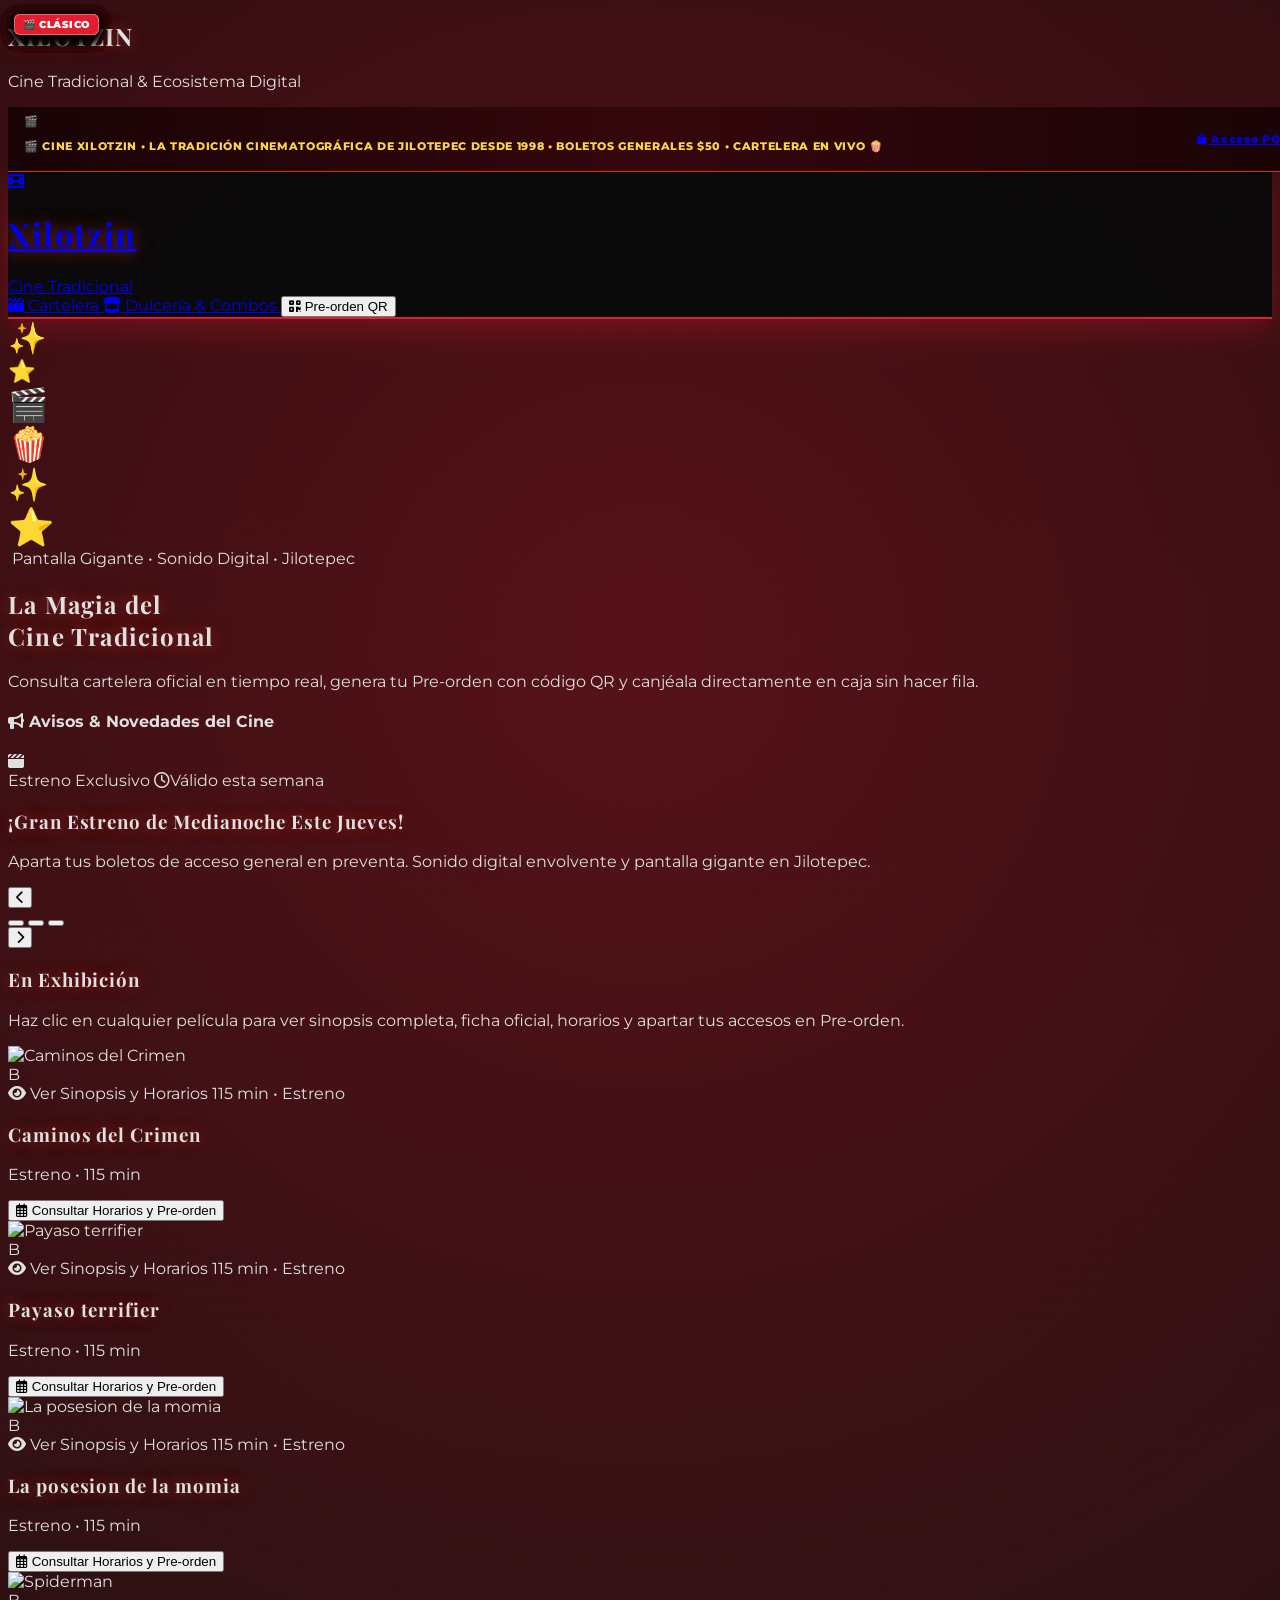
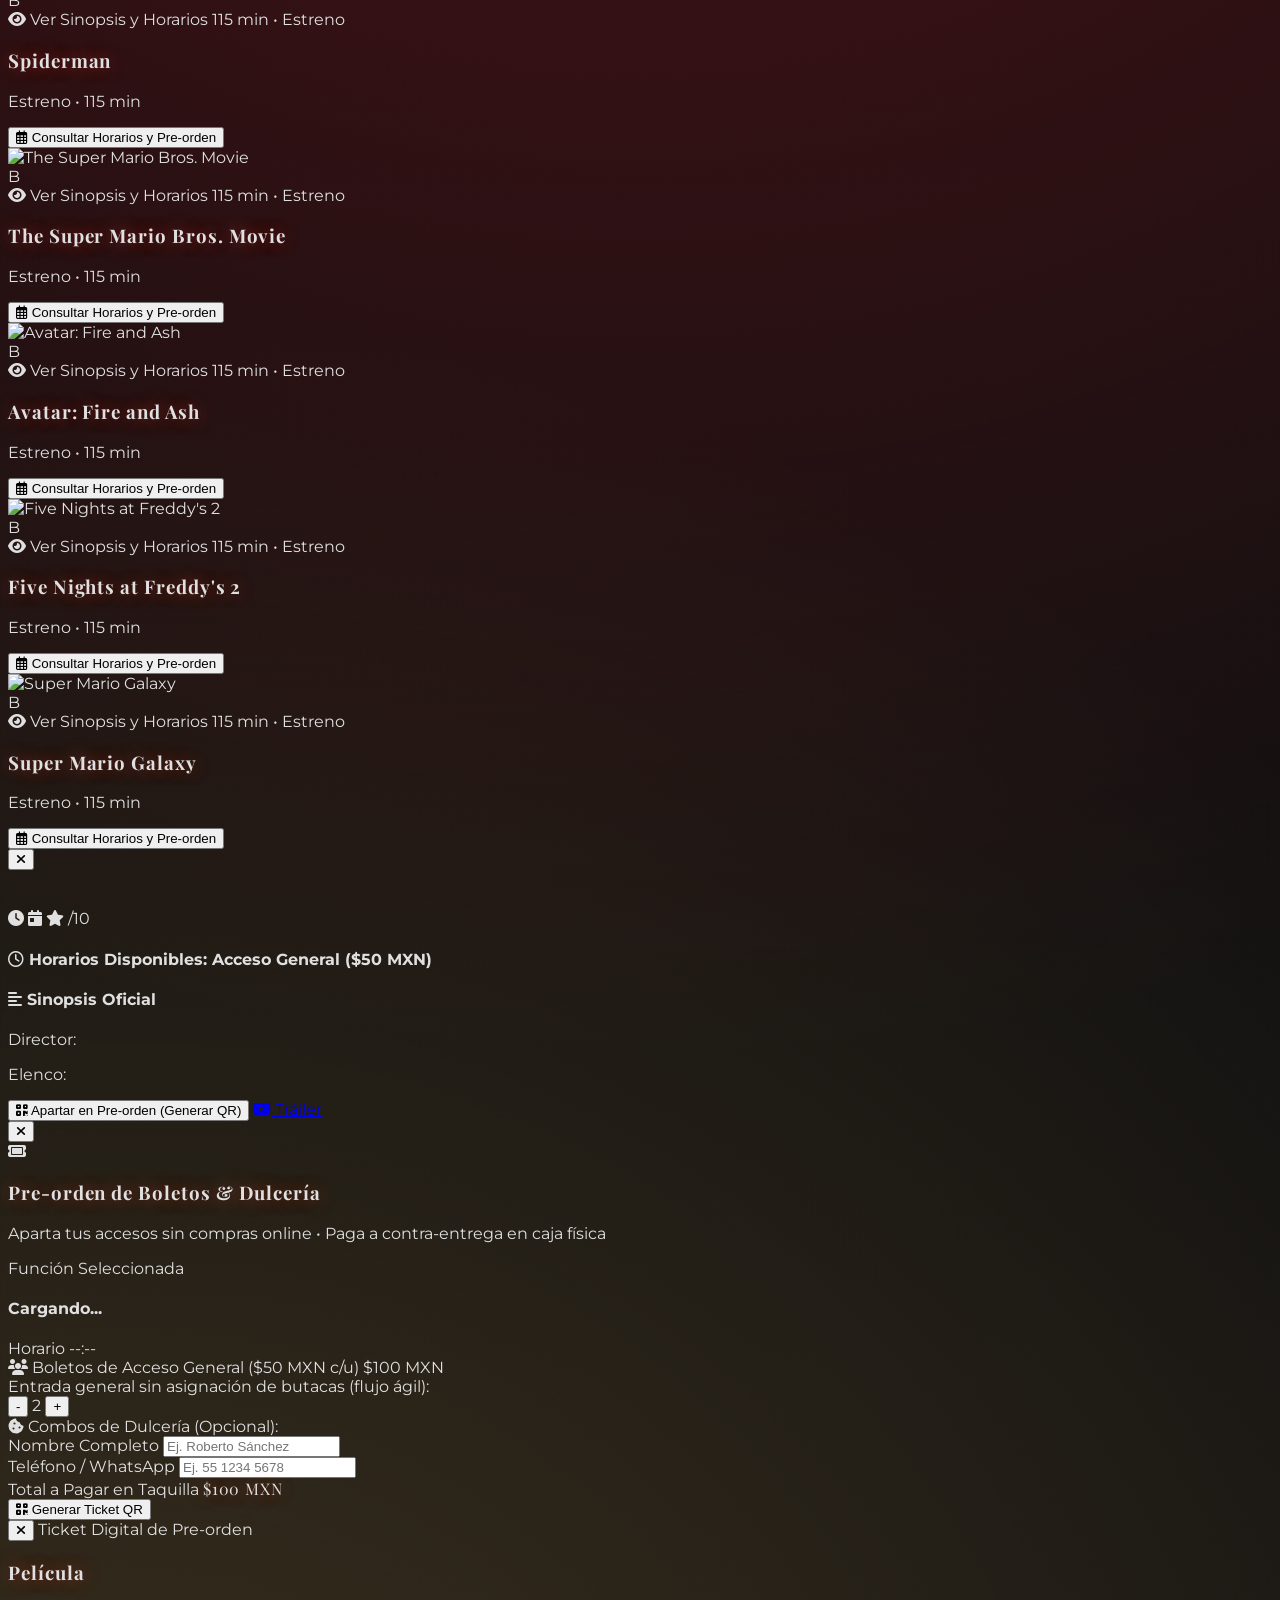
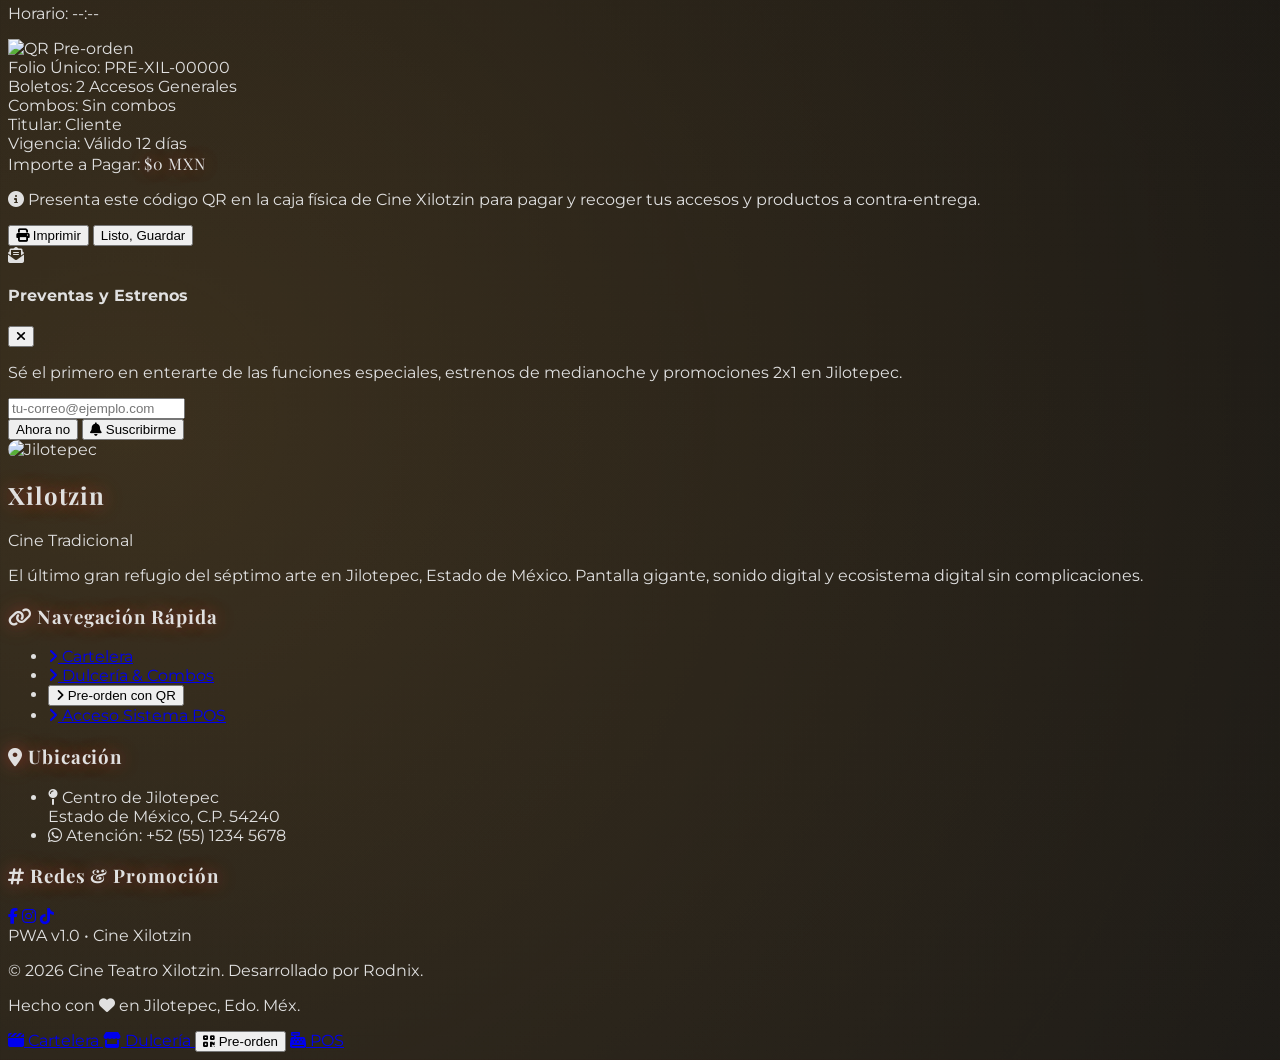
==== index.html @ b87dd48f "fix: remover selector de temas de la vista publica (control exclusivo admin)" ====
<!DOCTYPE html>
<html lang="es">

<head>
    <meta charset="UTF-8">
    <meta name="viewport" content="width=device-width, initial-scale=1.0">
    <title>Cine Teatro Xilotzin | Cartelera Inteligente, Pre-orden y Tradición</title>
    
    <!-- Metadatos PWA y Tema -->
    <link rel="manifest" href="manifest.json">
    <meta name="theme-color" content="#E11D2F">
    <meta name="description" content="Sistema Integral de Gestión Cinematográfica para Cine Xilotzin. Consulta cartelera, aparta con Pre-orden QR y disfruta del cine tradicional en Jilotepec.">
    <meta name="apple-mobile-web-app-capable" content="yes">
    <meta name="apple-mobile-web-app-status-bar-style" content="black-translucent">

    <script src="https://cdn.tailwindcss.com"></script>
    <script>
        tailwind.config = {
            theme: {
                extend: {
                    colors: {
                        cneRed: '#E11D2F',
                        cneDark: '#0A0A0A',
                        cneCard: '#121212',
                        cneBorder: '#262626',
                        cneLight: '#F5F5F5',
                        cneText: '#E0E0E0',
                        cneMuted: '#A0A0A0',
                        cneGold: '#DCA54C'
                    },
                    fontFamily: {
                        sans: ['Montserrat', 'sans-serif'],
                        serif: ['"Playfair Display"', 'serif'],
                        mono: ['"Space Mono"', 'monospace']
                    },
                    keyframes: {
                        shimmer: {
                            '0%': { backgroundPosition: '200% center' },
                            '100%': { backgroundPosition: '-200% center' }
                        }
                    },
                    animation: {
                        'shimmer': 'shimmer 3s linear infinite'
                    }
                }
            }
        }
    </script>
    <link href="https://fonts.googleapis.com/css2?family=Creepster&family=Montserrat:wght@400;500;600;700;800;900&family=Mountains+of+Christmas:wght@700&family=Orbitron:wght@700;900&family=Playfair+Display:ital,wght@0,400;0,700;0,900;1,400&family=Space+Mono:wght@400;700&display=swap" rel="stylesheet">
    <link rel="stylesheet" href="https://cdnjs.cloudflare.com/ajax/libs/font-awesome/6.4.0/css/all.min.css">
    <link rel="stylesheet" href="css/styles.css">
    <script src="https://unpkg.com/@lottiefiles/dotlottie-wc@0.9.10/dist/dotlottie-wc.js" type="module"></script>
</head>

<body class="theme-traditional bg-cneDark text-cneLight antialiased selection:bg-cneRed selection:text-white max-w-[1600px] mx-auto min-h-screen shadow-2xl pb-20 md:pb-0 flex flex-col relative overflow-x-hidden">

    <!-- Telarañas Decorativas para Noche de Terror / Halloween -->
    <svg class="halloween-corner-web halloween-web-tl" id="web-tl" viewBox="0 0 100 100" fill="none" stroke="#FF5500" stroke-width="1.5">
        <path d="M0,0 Q50,0 100,0 Q65,35 0,100 Z" opacity="0.2" fill="#FF5500"/>
        <line x1="0" y1="0" x2="100" y2="0" />
        <line x1="0" y1="0" x2="80" y2="25" />
        <line x1="0" y1="0" x2="60" y2="50" />
        <line x1="0" y1="0" x2="35" y2="80" />
        <line x1="0" y1="0" x2="0" y2="100" />
        <path d="M20,0 Q18,18 0,20 M40,0 Q36,36 0,40 M65,0 Q58,58 0,65 M90,0 Q80,80 0,90" />
    </svg>
    <svg class="halloween-corner-web halloween-web-tr" id="web-tr" viewBox="0 0 100 100" fill="none" stroke="#FF5500" stroke-width="1.5">
        <path d="M0,0 Q50,0 100,0 Q65,35 0,100 Z" opacity="0.2" fill="#FF5500"/>
        <line x1="0" y1="0" x2="100" y2="0" />
        <line x1="0" y1="0" x2="80" y2="25" />
        <line x1="0" y1="0" x2="60" y2="50" />
        <line x1="0" y1="0" x2="35" y2="80" />
        <line x1="0" y1="0" x2="0" y2="100" />
        <path d="M20,0 Q18,18 0,20 M40,0 Q36,36 0,40 M65,0 Q58,58 0,65 M90,0 Q80,80 0,90" />
    </svg>

    <!-- Loader Cinemático -->
    <div id="premium-loader" class="fixed inset-0 z-[99999] bg-[#050505] flex flex-col items-center justify-center transition-all duration-700 ease-out overflow-hidden">
        <dotlottie-wc src="https://lottie.host/e688d63e-ba8c-443e-bc74-b0bfa450c329/ZLbm83l3x2.lottie" style="width: 260px; height: 260px;" autoplay loop></dotlottie-wc>
        <h2 class="text-4xl md:text-5xl font-serif font-black tracking-[0.2em] uppercase text-transparent bg-clip-text bg-gradient-to-r from-cneRed via-white to-cneRed bg-[length:200%_auto] animate-shimmer mt-2 drop-shadow-sm">
            XILOTZIN
        </h2>
        <p class="text-cneText/70 text-xs tracking-[0.4em] font-medium uppercase border-t border-cneBorder/30 pt-3 mt-3 flex items-center gap-2">
            <span class="w-1.5 h-1.5 rounded-full bg-cneRed"></span>
            Cine Tradicional & Ecosistema Digital
            <span class="w-1.5 h-1.5 rounded-full bg-white"></span>
        </p>
    </div>

    <!-- Barra Superior Marquee y Selector Rápido de Temática -->
    <div class="theme-marquee-bar" id="theme-marquee-container">
        <div class="flex items-center gap-3 overflow-hidden">
            <span id="theme-marquee-icon" class="text-sm shrink-0">🎬</span>
            <div class="overflow-hidden whitespace-nowrap">
                <p id="theme-marquee-text" class="text-[11px] md:text-xs font-bold tracking-wider truncate">
                    🎬 CINE XILOTZIN • LA TRADICIÓN CINEMATOGRÁFICA DE JILOTEPEC DESDE 1998 • BOLETOS GENERALES $50 • CARTELERA EN VIVO 🍿
                </p>
            </div>
        </div>

        <div class="flex items-center gap-2 shrink-0">
            <a href="login.html" class="bg-white/10 hover:bg-cneRed text-white px-2.5 py-1.5 rounded-lg text-[10px] font-bold uppercase tracking-widest transition-colors flex items-center gap-1.5 border border-white/20">
                <i class="fa-solid fa-lock text-[9px]"></i> <span class="hidden lg:inline">Acceso</span> POS
            </a>
        </div>
    </div>

    <!-- Header Principal -->
    <header class="bg-cneDark/95 backdrop-blur-md border-b border-cneBorder sticky top-0 z-40 shadow-xl transition-colors duration-500 relative">
        <!-- Guirnalda de Luces Navideñas (visible en tema navideño) -->
        <div class="christmas-lights" id="christmas-lights-bar">
            <span class="light-bulb"></span><span class="light-bulb"></span><span class="light-bulb"></span><span class="light-bulb"></span>
            <span class="light-bulb"></span><span class="light-bulb"></span><span class="light-bulb"></span><span class="light-bulb"></span>
            <span class="light-bulb"></span><span class="light-bulb"></span><span class="light-bulb"></span><span class="light-bulb"></span>
            <span class="light-bulb"></span><span class="light-bulb"></span><span class="light-bulb"></span><span class="light-bulb"></span>
            <span class="light-bulb"></span><span class="light-bulb"></span><span class="light-bulb"></span><span class="light-bulb"></span>
            <span class="light-bulb"></span><span class="light-bulb"></span><span class="light-bulb"></span><span class="light-bulb"></span>
        </div>
        <!-- Escáner Láser Cyber Neón (visible en blockbuster) -->
        <div class="blockbuster-laser"></div>

        <div class="max-w-7xl mx-auto px-4 h-20 md:h-24 flex items-center justify-between">
            <a href="index.html" class="flex items-center gap-4 cursor-pointer group">
                <div class="flex items-center gap-3 relative">
                    <div class="absolute inset-0 bg-cneRed blur-xl opacity-20 group-hover:opacity-40 transition-opacity"></div>
                    <i class="fa-solid fa-film text-white text-3xl relative z-10" id="header-logo-icon"></i>
                </div>
                <div class="flex flex-col">
                    <h1 class="text-2xl md:text-4xl font-serif font-black tracking-widest uppercase leading-none text-white drop-shadow-[0_0_15px_rgba(225,29,47,0.3)]">Xilotzin</h1>
                    <span class="text-[9px] md:text-xs font-sans font-bold tracking-[0.3em] text-gradient uppercase mt-1" id="header-subtitle">Cine Tradicional</span>
                </div>
            </a>

            <div class="hidden md:flex items-center gap-8">
                <nav class="flex gap-8 font-sans font-bold text-xs tracking-widest text-cneText uppercase">
                    <a href="index.html" class="flex items-center gap-2 text-white transition-colors relative after:content-[''] after:absolute after:-bottom-2 after:left-0 after:w-full after:h-0.5 after:bg-cneRed">
                        <i class="fa-solid fa-clapperboard text-cneRed"></i> Cartelera
                    </a>
                    <a href="dulceria.html" class="flex items-center gap-2 hover:text-white transition-colors relative after:content-[''] after:absolute after:-bottom-2 after:left-0 after:w-0 after:h-0.5 after:bg-white hover:after:w-full after:transition-all after:duration-300">
                        <i class="fa-solid fa-store text-cneRed"></i> Dulcería & Combos
                    </a>
                    <button onclick="abrirPreorden(null, null)" class="flex items-center gap-2 bg-cneRed/15 hover:bg-cneRed text-white px-3.5 py-1.5 rounded-lg border border-cneRed/40 transition-all shadow-md">
                        <i class="fa-solid fa-qrcode text-cneRed group-hover:text-white"></i> Pre-orden QR
                    </button>
                </nav>
            </div>
        </div>
    </header>

    <!-- Contenedor de Partículas Ambientales Estacionales (Nieve, Murciélagos, Destellos) -->
    <div id="theme-ambient-decorations" class="pointer-events-none fixed inset-0 z-30 overflow-hidden"></div>

    <!-- Hero Section con Adaptación Dinámica según la Temática -->
    <div class="relative w-full h-[42vh] md:h-[52vh] flex items-center justify-center overflow-hidden bg-cneDark border-b border-cneBorder transition-colors duration-500">
        <div class="absolute inset-0 bg-[url('./CINE.png')] bg-cover bg-center bg-no-repeat opacity-45 bg-fixed"></div>
        <div class="absolute inset-0 bg-gradient-to-t from-cneDark via-cneDark/60 to-transparent"></div>
        <div class="absolute inset-0 bg-gradient-to-r from-cneRed/25 via-transparent to-white/10" id="hero-gradient-overlay"></div>

        <div class="relative z-10 text-center px-6 max-w-4xl mx-auto flex flex-col items-center">
            <span id="hero-badge" class="bg-cneRed/30 border border-cneRed/50 text-white font-sans font-bold text-[10px] md:text-xs uppercase tracking-[0.3em] px-4 py-1.5 rounded-full mb-4 shadow-lg flex items-center gap-2 transition-all">
                <i class="fa-solid fa-sparkles text-cneGold"></i> Pantalla Gigante • Sonido Digital • Jilotepec
            </span>
            <h2 id="hero-title" class="text-4xl md:text-6xl lg:text-7xl font-serif font-black uppercase tracking-tight text-white mb-3 leading-none drop-shadow-[0_4px_10px_rgba(0,0,0,0.8)] transition-all">
                La Magia del <br><span class="text-gradient bg-gradient-to-r from-white to-cneRed bg-clip-text text-transparent">Cine Tradicional</span>
            </h2>
            <p id="hero-desc" class="text-white/90 text-xs md:text-sm font-sans tracking-widest uppercase max-w-xl mx-auto mt-2 font-bold leading-relaxed drop-shadow-[0_2px_5px_rgba(0,0,0,0.8)] transition-all">
                Consulta cartelera oficial en tiempo real, genera tu Pre-orden con código QR y canjéala directamente en caja sin hacer fila.
            </p>
        </div>
    </div>

    <!-- Sección de Noticias y Avisos Generales (Carrusel Dinámico) -->
    <section class="max-w-7xl mx-auto px-4 md:px-6 pt-10 pb-4 w-full">
        <div class="flex items-center justify-between mb-4">
            <h4 class="text-xs font-sans font-bold uppercase tracking-[0.25em] text-cneMuted flex items-center gap-2">
                <i class="fa-solid fa-bullhorn text-cneRed"></i> Avisos & Novedades del Cine
            </h4>
        </div>
        <div id="carrusel-noticias" class="w-full">
            <!-- El contenido se inyecta desde js/app.js con Store.get('noticias') -->
        </div>
    </section>

    <!-- Main Content: Cartelera Inteligente -->
    <main class="flex-grow max-w-7xl mx-auto px-4 md:px-6 py-12 relative z-20 w-full">
        <div class="flex flex-col items-center mb-12 relative text-center">
            <h3 class="text-3xl md:text-4xl font-serif font-black uppercase tracking-widest text-white z-10 relative inline-block">
                En Exhibición
                <div class="absolute -bottom-4 left-1/2 -translate-x-1/2 w-16 h-1 bg-cneRed rounded-full shadow-lg shadow-cneRed/50"></div>
            </h3>
            <p class="text-cneMuted text-xs font-sans uppercase tracking-[0.2em] font-semibold mt-6 max-w-md">
                Haz clic en cualquier película para ver sinopsis completa, ficha oficial, horarios y apartar tus accesos en Pre-orden.
            </p>
        </div>

        <!-- Grid de Películas (Tarjetas limpias sin horarios ni calificaciones en portada) -->
        <div id="movie-grid" class="grid grid-cols-1 sm:grid-cols-2 lg:grid-cols-4 gap-6 md:gap-8 pb-10">
            <div class="col-span-full py-20 text-center text-cneMuted font-sans text-xs uppercase tracking-widest">
                <i class="fa-solid fa-spinner fa-spin text-3xl mb-3 text-cneRed"></i><br>
                Sincronizando cartelera oficial con TMDB...
            </div>
        </div>
    </main>

    <!-- Modal de Película (Horarios, Sinopsis y Botón Pre-orden) -->
    <div id="movie-modal" class="fixed inset-0 z-[100] hidden flex items-center justify-center p-4 md:p-6 bg-cneDark/95 backdrop-blur-md">
        <div class="bg-cneCard border border-cneBorder rounded-2xl max-w-5xl w-full max-h-[90vh] overflow-y-auto relative shadow-2xl flex flex-col md:flex-row hide-scroll">
            <button onclick="closeModal()" class="absolute top-4 right-4 w-10 h-10 bg-cneDark rounded-full flex items-center justify-center text-white hover:bg-cneRed hover:scale-110 transition-all z-20 shadow-lg border border-cneBorder">
                <i class="fa-solid fa-xmark text-lg"></i>
            </button>

            <div class="w-full md:w-[42%] relative h-72 md:h-auto shrink-0 bg-black">
                <img id="modal-image" src="" alt="" class="w-full h-full object-cover">
                <div class="absolute inset-0 bg-gradient-to-t from-cneCard via-transparent to-transparent md:bg-gradient-to-r"></div>
            </div>

            <div class="w-full md:w-[58%] p-6 md:p-10 flex flex-col relative z-10">
                <div class="mb-4">
                    <span id="modal-genre" class="inline-block text-[10px] font-sans font-bold tracking-[0.2em] text-white bg-cneBorder px-3 py-1.5 rounded-full uppercase mb-3"></span>
                    <h2 id="modal-title" class="text-3xl md:text-5xl font-serif font-black text-white uppercase leading-none tracking-tight mb-2"></h2>
                    <p id="modal-tagline" class="text-sm font-sans italic text-cneRed opacity-90 tracking-wide"></p>
                </div>

                <div class="flex flex-wrap items-center gap-3 mb-6 text-xs font-sans text-cneText uppercase tracking-widest font-bold">
                    <span class="flex items-center gap-2 bg-cneDark px-3 py-1.5 rounded-md border border-cneBorder"><i class="fa-solid fa-clock text-cneRed"></i> <span id="modal-duration"></span></span>
                    <span class="flex items-center gap-2 bg-cneDark px-3 py-1.5 rounded-md border border-cneBorder"><i class="fa-solid fa-calendar-day text-cneRed"></i> <span id="modal-year"></span></span>
                    <span class="flex items-center gap-2 bg-cneDark px-3 py-1.5 rounded-md border border-cneBorder"><i class="fa-solid fa-star text-cneGold"></i> <span id="modal-rating"></span>/10</span>
                </div>

                <!-- Horarios de Funciones Disponibles -->
                <div class="mb-6 bg-cneDark/70 p-4 rounded-xl border border-cneBorder">
                    <h4 class="font-sans font-bold text-white uppercase tracking-widest text-xs mb-3 flex items-center justify-between">
                        <span><i class="fa-regular fa-clock text-cneRed mr-2"></i> Horarios Disponibles:</span>
                        <span class="text-[10px] text-cneMuted font-normal">Acceso General ($50 MXN)</span>
                    </h4>
                    <div class="flex flex-wrap gap-2.5" id="modal-horarios-container">
                        <!-- Botones de horarios inyectados por js/app.js -->
                    </div>
                </div>

                <div class="mb-6 flex-grow">
                    <h4 class="font-sans font-bold text-white uppercase tracking-widest text-xs mb-3 flex items-center gap-2">
                        <i class="fa-solid fa-align-left text-cneRed"></i> Sinopsis Oficial
                    </h4>
                    <p id="modal-description" class="text-cneText leading-relaxed text-sm font-sans font-medium mb-5"></p>

                    <div class="space-y-2 text-xs font-sans bg-cneDark/50 p-4 rounded-xl border border-cneBorder/50">
                        <p class="text-cneText flex flex-col sm:flex-row sm:gap-2">
                            <span class="font-bold text-white uppercase tracking-widest">Director:</span>
                            <span id="modal-director" class="text-cneLight"></span>
                        </p>
                        <p class="text-cneText flex flex-col sm:flex-row sm:gap-2">
                            <span class="font-bold text-white uppercase tracking-widest">Elenco:</span>
                            <span id="modal-cast" class="text-cneLight"></span>
                        </p>
                    </div>
                </div>

                <div class="mt-auto pt-6 border-t border-cneBorder flex flex-col sm:flex-row gap-3">
                    <button onclick="abrirPreorden(null, null)" class="flex-1 bg-gradient-to-r from-cneRed to-red-700 text-white px-6 py-4 rounded-xl font-sans font-black text-xs uppercase tracking-widest hover:scale-[1.02] hover:shadow-[0_0_25px_rgba(225,29,47,0.45)] transition-all flex items-center justify-center gap-3 text-center leading-tight shadow-lg">
                        <i class="fa-solid fa-qrcode text-lg shrink-0"></i>
                        <span>Apartar en Pre-orden (Generar QR)</span>
                    </button>
                    <a id="modal-trailer-btn" href="#" target="_blank" class="hidden sm:flex items-center justify-center gap-2 px-6 py-4 rounded-xl border border-cneBorder text-white hover:bg-cneBorder hover:border-white transition-all font-sans font-bold text-xs uppercase tracking-widest shrink-0">
                        <i class="fa-brands fa-youtube text-cneRed text-lg"></i> Tráiler
                    </a>
                </div>
            </div>
        </div>
    </div>

    <!-- Modal de Configuración de Pre-orden (Módulo 1: Pre-orden y Ticket Digital) -->
    <div id="modal-preorden" class="fixed inset-0 z-[110] hidden flex items-center justify-center p-4 bg-cneDark/95 backdrop-blur-md">
        <div class="bg-cneCard border border-cneBorder rounded-3xl max-w-2xl w-full max-h-[92vh] overflow-y-auto p-6 md:p-8 relative shadow-2xl hide-scroll">
            <button onclick="cerrarModalPreorden()" class="absolute top-5 right-5 text-cneMuted hover:text-white text-xl">
                <i class="fa-solid fa-xmark"></i>
            </button>

            <div class="flex items-center gap-3 mb-6 border-b border-cneBorder pb-4">
                <div class="w-12 h-12 rounded-xl bg-cneRed/20 border border-cneRed flex items-center justify-center text-cneRed text-2xl">
                    <i class="fa-solid fa-ticket"></i>
                </div>
                <div>
                    <h3 class="text-xl md:text-2xl font-serif font-black uppercase text-white tracking-wide">
                        Pre-orden de Boletos & Dulcería
                    </h3>
                    <p class="text-xs text-cneMuted font-sans uppercase tracking-widest">
                        Aparta tus accesos sin compras online • Paga a contra-entrega en caja física
                    </p>
                </div>
            </div>

            <form onsubmit="confirmarPreorden(event)" class="space-y-6 font-sans">
                <!-- Función Seleccionada -->
                <div class="bg-cneDark p-4 rounded-2xl border border-cneBorder flex items-center justify-between">
                    <div>
                        <span class="text-[10px] text-cneRed font-bold uppercase tracking-widest block mb-0.5">Función Seleccionada</span>
                        <h4 id="preorden-pelicula" class="text-base font-black text-white uppercase">Cargando...</h4>
                    </div>
                    <div class="bg-cneCard px-3.5 py-2 rounded-xl border border-cneBorder text-right">
                        <span class="text-[9px] text-cneMuted uppercase font-bold tracking-widest block">Horario</span>
                        <span id="preorden-horario" class="text-sm font-black text-white">--:--</span>
                    </div>
                </div>

                <!-- Selección Ágil de Boletos (Acceso General) -->
                <div>
                    <div class="flex items-center justify-between mb-2">
                        <label class="text-xs font-bold uppercase tracking-wider text-white flex items-center gap-2">
                            <i class="fa-solid fa-users text-cneRed"></i> Boletos de Acceso General ($50 MXN c/u)
                        </label>
                        <span id="preorden-subtotal-boletos" class="text-xs font-black text-cneGold">$100 MXN</span>
                    </div>
                    <div class="bg-cneDark p-4 rounded-2xl border border-cneBorder flex items-center justify-between">
                        <span class="text-xs text-cneMuted font-medium">Entrada general sin asignación de butacas (flujo ágil):</span>
                        <div class="flex items-center gap-3 bg-cneCard p-1 rounded-xl border border-cneBorder">
                            <button type="button" onclick="ajustarBoletosPreorden(-1)" class="w-8 h-8 rounded-lg bg-cneDark hover:bg-cneBorder text-white font-bold transition-colors">-</button>
                            <span id="preorden-cant-boletos" class="w-8 text-center font-black text-white text-base">2</span>
                            <button type="button" onclick="ajustarBoletosPreorden(1)" class="w-8 h-8 rounded-lg bg-cneDark hover:bg-cneBorder text-white font-bold transition-colors">+</button>
                        </div>
                    </div>
                </div>

                <!-- Combos de Dulcería Opcionales -->
                <div>
                    <label class="text-xs font-bold uppercase tracking-wider text-white block mb-2 flex items-center gap-2">
                        <i class="fa-solid fa-cookie-bite text-cneRed"></i> Combos de Dulcería (Opcional):
                    </label>
                    <div id="preorden-combos-lista" class="space-y-2.5">
                        <!-- Inyectado dinámicamente por js/app.js -->
                    </div>
                </div>

                <!-- Datos de Contacto para el Ticket -->
                <div class="grid grid-cols-1 sm:grid-cols-2 gap-4">
                    <div>
                        <label class="text-[10px] font-bold uppercase tracking-widest text-cneMuted block mb-1">Nombre Completo</label>
                        <input type="text" id="preorden-nombre" required placeholder="Ej. Roberto Sánchez" class="w-full bg-cneDark text-white px-4 py-3 rounded-xl border border-cneBorder focus:border-cneRed outline-none text-xs font-bold">
                    </div>
                    <div>
                        <label class="text-[10px] font-bold uppercase tracking-widest text-cneMuted block mb-1">Teléfono / WhatsApp</label>
                        <input type="tel" id="preorden-telefono" required placeholder="Ej. 55 1234 5678" class="w-full bg-cneDark text-white px-4 py-3 rounded-xl border border-cneBorder focus:border-cneRed outline-none text-xs font-bold">
                    </div>
                </div>

                <!-- Total y Confirmación -->
                <div class="pt-4 border-t border-cneBorder flex items-center justify-between">
                    <div>
                        <span class="text-[10px] text-cneMuted uppercase font-bold tracking-widest block">Total a Pagar en Taquilla</span>
                        <span id="preorden-total" class="text-3xl font-serif font-black text-cneRed">$100 MXN</span>
                    </div>
                    <button type="submit" class="bg-gradient-to-r from-cneRed to-red-700 text-white font-bold text-xs uppercase tracking-widest px-6 py-4 rounded-xl hover:scale-105 transition-all shadow-xl flex items-center gap-2">
                        <i class="fa-solid fa-qrcode"></i> Generar Ticket QR
                    </button>
                </div>
            </form>
        </div>
    </div>

    <!-- Modal de Ticket Digital Generado (con Código QR Único y Vigencia 8 a 15 días) -->
    <div id="modal-ticket-digital" class="fixed inset-0 z-[120] hidden flex items-center justify-center p-4 bg-cneDark/95 backdrop-blur-md">
        <div class="bg-cneCard border-2 border-cneRed/80 rounded-3xl max-w-md w-full p-6 md:p-8 relative shadow-[0_0_50px_rgba(225,29,47,0.3)] text-center">
            <button onclick="cerrarTicketDigital()" class="absolute top-4 right-4 text-cneMuted hover:text-white text-xl">
                <i class="fa-solid fa-xmark"></i>
            </button>

            <span class="bg-cneRed text-white text-[10px] font-bold uppercase tracking-[0.3em] px-3.5 py-1 rounded-full inline-block mb-3 shadow-md">
                Ticket Digital de Pre-orden
            </span>
            <h3 id="ticket-pelicula" class="text-2xl font-serif font-black uppercase text-white leading-tight mb-1">Película</h3>
            <p id="ticket-horario" class="text-xs font-sans font-bold text-cneRed uppercase tracking-widest mb-4">Horario: --:--</p>

            <!-- Código QR Generado -->
            <div class="bg-white p-4 rounded-2xl w-60 h-60 mx-auto mb-4 shadow-inner flex items-center justify-center relative">
                <img id="ticket-qr-img" src="" alt="QR Pre-orden" class="w-full h-full object-contain">
            </div>

            <!-- Folio y Vigencia (8 a 15 días) -->
            <div class="bg-cneDark p-4 rounded-2xl border border-cneBorder text-left space-y-2 mb-5 font-sans">
                <div class="flex justify-between items-center text-xs">
                    <span class="text-cneMuted uppercase font-bold tracking-widest text-[10px]">Folio Único:</span>
                    <span id="ticket-folio" class="font-mono font-bold text-white text-sm">PRE-XIL-00000</span>
                </div>
                <div class="flex justify-between items-center text-xs">
                    <span class="text-cneMuted uppercase font-bold tracking-widest text-[10px]">Boletos:</span>
                    <span id="ticket-boletos" class="font-bold text-white">2 Accesos Generales</span>
                </div>
                <div class="flex justify-between items-start text-xs border-t border-cneBorder/50 pt-1.5">
                    <span class="text-cneMuted uppercase font-bold tracking-widest text-[10px]">Combos:</span>
                    <span id="ticket-combos-resumen" class="font-bold text-cneText text-right text-[11px]">Sin combos</span>
                </div>
                <div class="flex justify-between items-center text-xs border-t border-cneBorder/50 pt-1.5">
                    <span class="text-cneMuted uppercase font-bold tracking-widest text-[10px]">Titular:</span>
                    <span id="ticket-cliente" class="font-bold text-white">Cliente</span>
                </div>
                <div class="flex justify-between items-center text-xs border-t border-cneBorder/50 pt-1.5">
                    <span class="text-cneRed uppercase font-bold tracking-widest text-[10px]">Vigencia:</span>
                    <span id="ticket-vigencia" class="font-bold text-cneRed text-[10px]">Válido 12 días</span>
                </div>
                <div class="flex justify-between items-center text-sm border-t border-cneBorder pt-2">
                    <span class="uppercase font-black text-white">Importe a Pagar:</span>
                    <span id="ticket-total" class="font-serif font-black text-cneGold text-lg">$0 MXN</span>
                </div>
            </div>

            <p class="text-[10px] text-cneMuted font-sans mb-5 leading-relaxed">
                <i class="fa-solid fa-circle-info text-cneRed mr-1"></i> Presenta este código QR en la caja física de Cine Xilotzin para pagar y recoger tus accesos y productos a contra-entrega.
            </p>

            <div class="flex gap-3">
                <button onclick="window.print()" class="flex-1 bg-cneDark hover:bg-cneBorder text-white text-xs font-bold uppercase tracking-wider py-3 rounded-xl border border-cneBorder transition-colors flex items-center justify-center gap-2">
                    <i class="fa-solid fa-print"></i> Imprimir
                </button>
                <button onclick="cerrarTicketDigital()" class="flex-1 bg-cneRed text-white text-xs font-black uppercase tracking-wider py-3 rounded-xl hover:bg-red-700 transition-colors shadow-lg">
                    Listo, Guardar
                </button>
            </div>
        </div>
    </div>

    <!-- Toast de Marketing / Newsletter (Captación de Correos) -->
    <div id="notification-toast" class="fixed bottom-6 right-4 md:right-8 z-[100] max-w-sm w-full transform transition-all duration-500 translate-y-4 opacity-0 pointer-events-none">
        <div class="bg-cneCard border-2 border-cneRed rounded-2xl shadow-2xl overflow-hidden pointer-events-auto">
            <div class="bg-gradient-to-r from-cneRed to-red-800 px-5 py-3 flex items-center justify-between">
                <div class="flex items-center gap-2.5 text-white">
                    <i class="fa-solid fa-envelope-open-text text-lg"></i>
                    <h4 class="font-sans font-bold uppercase tracking-wider text-xs">Preventas y Estrenos</h4>
                </div>
                <button onclick="cerrarToastNewsletter()" class="text-white/80 hover:text-white text-sm">
                    <i class="fa-solid fa-xmark"></i>
                </button>
            </div>
            <div class="p-5 bg-cneCard">
                <p class="text-cneText text-xs font-medium mb-3 leading-relaxed">
                    Sé el primero en enterarte de las funciones especiales, estrenos de medianoche y promociones 2x1 en Jilotepec.
                </p>
                <form onsubmit="procesarSuscripcionNewsletter(event)" class="space-y-3">
                    <input type="email" id="newsletter-email-input" required placeholder="tu-correo@ejemplo.com" class="w-full bg-cneDark text-white px-3.5 py-2.5 rounded-xl border border-cneBorder focus:border-cneRed outline-none text-xs font-medium">
                    <div class="flex gap-2 justify-end">
                        <button type="button" onclick="cerrarToastNewsletter()" class="px-4 py-2 text-[10px] font-bold uppercase tracking-wider text-cneMuted hover:text-white transition-colors border border-cneBorder rounded-lg">
                            Ahora no
                        </button>
                        <button type="submit" class="px-4 py-2 bg-cneRed text-white text-[10px] font-bold uppercase tracking-wider rounded-lg hover:bg-red-700 transition-colors shadow-md shadow-cneRed/20 flex items-center gap-2">
                            <i class="fa-solid fa-bell"></i> Suscribirme
                        </button>
                    </div>
                </form>
            </div>
        </div>
    </div>

    <!-- Footer Tradicional -->
    <footer class="bg-cneCard border-t border-cneBorder pt-16 pb-24 md:pb-8 mt-16 relative z-20 overflow-hidden">
        <div class="absolute top-0 left-0 w-full h-1 bg-gradient-to-r from-white via-cneRed to-white opacity-60"></div>
        <div class="max-w-7xl mx-auto px-4 md:px-6 relative z-10">
            <div class="grid grid-cols-1 md:grid-cols-2 lg:grid-cols-4 gap-10 md:gap-8 mb-12">
                <div class="flex flex-col gap-4">
                    <div class="flex items-center gap-3">
                        <img style="border-radius: 50px; height: 45px; width: 45px;" src="https://encrypted-tbn0.gstatic.com/images?q=tbn:ANd9GcTmU78ReuLCf8T4T3Rv6K8-yAB13kXuZX7_TQ&s" alt="Jilotepec" class="object-cover border border-white/10 shadow-lg grayscale hover:grayscale-0 transition-all duration-500">
                        <div class="flex flex-col">
                            <h2 class="text-2xl font-serif font-black tracking-widest uppercase leading-none text-white">Xilotzin</h2>
                            <span class="text-[9px] font-sans font-bold tracking-[0.3em] text-cneRed uppercase mt-1">Cine Tradicional</span>
                        </div>
                    </div>
                    <p class="text-cneText text-xs font-sans leading-relaxed mt-2 pr-4 font-medium">
                        El último gran refugio del séptimo arte en Jilotepec, Estado de México. Pantalla gigante, sonido digital y ecosistema digital sin complicaciones.
                    </p>
                </div>

                <div>
                    <h3 class="text-white font-sans font-bold uppercase tracking-widest text-xs mb-6 flex items-center gap-2">
                        <i class="fa-solid fa-link text-cneRed"></i> Navegación Rápida
                    </h3>
                    <ul class="flex flex-col gap-3 text-xs font-sans uppercase tracking-wider font-bold text-cneText">
                        <li><a href="index.html" class="hover:text-white transition-colors flex items-center gap-2"><i class="fa-solid fa-angle-right text-cneRed/50"></i> Cartelera</a></li>
                        <li><a href="dulceria.html" class="hover:text-white transition-colors flex items-center gap-2"><i class="fa-solid fa-angle-right text-cneRed/50"></i> Dulcería & Combos</a></li>
                        <li><button onclick="abrirPreorden(null, null)" class="hover:text-white transition-colors flex items-center gap-2"><i class="fa-solid fa-angle-right text-cneRed/50"></i> Pre-orden con QR</button></li>
                        <li><a href="login.html" class="hover:text-white transition-colors flex items-center gap-2"><i class="fa-solid fa-angle-right text-cneRed/50"></i> Acceso Sistema POS</a></li>
                    </ul>
                </div>

                <div>
                    <h3 class="text-white font-sans font-bold uppercase tracking-widest text-xs mb-6 flex items-center gap-2">
                        <i class="fa-solid fa-location-dot text-cneRed"></i> Ubicación
                    </h3>
                    <ul class="flex flex-col gap-4 text-xs font-sans text-cneText font-medium">
                        <li class="flex items-start gap-3">
                            <i class="fa-solid fa-map-pin mt-1 text-cneRed text-base"></i>
                            <span class="leading-relaxed">Centro de Jilotepec<br>Estado de México, C.P. 54240</span>
                        </li>
                        <li class="flex items-center gap-3">
                            <i class="fa-brands fa-whatsapp text-cneRed text-base"></i>
                            <span>Atención: +52 (55) 1234 5678</span>
                        </li>
                    </ul>
                </div>

                <div>
                    <h3 class="text-white font-sans font-bold uppercase tracking-widest text-xs mb-6 flex items-center gap-2">
                        <i class="fa-solid fa-hashtag text-cneRed"></i> Redes & Promoción
                    </h3>
                    <div class="flex gap-3 mb-6">
                        <a href="#" class="w-10 h-10 rounded-full bg-cneDark border border-cneBorder flex items-center justify-center text-cneText hover:text-white hover:border-cneRed transition-all shadow-lg"><i class="fa-brands fa-facebook-f"></i></a>
                        <a href="#" class="w-10 h-10 rounded-full bg-cneDark border border-cneBorder flex items-center justify-center text-cneText hover:text-white hover:border-cneRed transition-all shadow-lg"><i class="fa-brands fa-instagram"></i></a>
                        <a href="#" class="w-10 h-10 rounded-full bg-cneDark border border-cneBorder flex items-center justify-center text-cneText hover:text-white hover:border-cneRed transition-all shadow-lg"><i class="fa-brands fa-tiktok"></i></a>
                    </div>
                    <span class="inline-block bg-cneDark px-3 py-1.5 rounded-lg border border-cneBorder text-[10px] text-cneMuted font-mono">
                        PWA v1.0 • Cine Xilotzin
                    </span>
                </div>
            </div>

            <div class="border-t border-cneBorder pt-6 flex flex-col md:flex-row justify-between items-center gap-4 text-center md:text-left">
                <p class="text-cneText/50 text-[10px] font-sans font-bold uppercase tracking-[0.2em]">
                    &copy; 2026 Cine Teatro Xilotzin. Desarrollado por Rodnix.
                </p>
                <p class="text-cneText/40 text-[9px] font-sans font-bold uppercase tracking-[0.3em] flex items-center gap-2">
                    Hecho con <i class="fa-solid fa-heart text-cneRed"></i> en Jilotepec, Edo. Méx.
                </p>
            </div>
        </div>
    </footer>

    <!-- Navegación Móvil Inferior -->
    <nav class="md:hidden fixed bottom-0 left-0 w-full bg-cneDark/95 backdrop-blur-lg border-t border-cneBorder flex justify-around z-50 h-16 shadow-[0_-10px_30px_rgba(0,0,0,0.5)] px-2">
        <a href="index.html" class="flex-1 flex flex-col items-center justify-center gap-1 text-cneRed">
            <i class="fa-solid fa-clapperboard text-lg"></i>
            <span class="text-[9px] font-sans font-bold uppercase tracking-widest mt-0.5">Cartelera</span>
        </a>
        <a href="dulceria.html" class="flex-1 flex flex-col items-center justify-center gap-1 text-cneMuted hover:text-white transition-colors">
            <i class="fa-solid fa-store text-lg"></i>
            <span class="text-[9px] font-sans font-bold uppercase tracking-widest mt-0.5">Dulcería</span>
        </a>
        <button onclick="abrirPreorden(null, null)" class="flex-1 flex flex-col items-center justify-center gap-1 text-cneGold">
            <i class="fa-solid fa-qrcode text-lg"></i>
            <span class="text-[9px] font-sans font-bold uppercase tracking-widest mt-0.5">Pre-orden</span>
        </button>
        <a href="login.html" class="flex-1 flex flex-col items-center justify-center gap-1 text-cneMuted hover:text-white transition-colors">
            <i class="fa-solid fa-cash-register text-lg"></i>
            <span class="text-[9px] font-sans font-bold uppercase tracking-widest mt-0.5">POS</span>
        </a>
    </nav>

    <script src="js/data.js"></script>
    <script src="js/app.js"></script>
    <script>
        // Transición de loader suave
        window.addEventListener('load', () => {
            setTimeout(() => {
                const loader = document.getElementById('premium-loader');
                if (loader) {
                    loader.classList.add('opacity-0', 'scale-105', 'blur-sm');
                    setTimeout(() => loader.remove(), 700);
                }
            }, 1800);
        });
    </script>
</body>

</html>
---- css/styles.css ----
@import url('https://fonts.googleapis.com/css2?family=Montserrat:wght@400;500;600;700;800;900&family=Playfair+Display:ital,wght@0,700;0,900;1,700&family=Space+Mono:wght@400;700&family=Creepster&family=Mountains+of+Christmas:wght@700&family=Orbitron:wght@700;900&display=swap');

/* ==========================================================
   MOTOR DE TEMÁTICAS ESTACIONALES - VARIABLES MAESTRAS
   ========================================================== */
:root {
    --theme-primary: #E11D2F;
    --theme-primary-hover: #B91423;
    --theme-bg: #0A0A0A;
    --theme-card: #121212;
    --theme-border: #262626;
    --theme-text: #E0E0E0;
    --theme-muted: #A0A0A0;
    --theme-accent: #DCA54C;
    --theme-glow: rgba(225, 29, 47, 0.4);
}

body {
    font-family: 'Montserrat', sans-serif;
    background-color: var(--theme-bg) !important;
    color: var(--theme-text) !important;
    transition: background-color 0.4s ease, color 0.4s ease;
}

/* ==========================================================
   1. 🎃 TEMÁTICA: NOCHE DE TERROR / HALLOWEEN (MÁXIMA ENJUNDIA)
   ========================================================== */
body.theme-halloween {
    --theme-primary: #FF5500;
    --theme-primary-hover: #CC4400;
    --theme-bg: #0C0217;
    --theme-card: #18072E;
    --theme-border: #7E22CE;
    --theme-text: #F3E8FF;
    --theme-muted: #D8B4FE;
    --theme-accent: #22C55E;
    --theme-glow: rgba(255, 85, 0, 0.6);
    background-color: #0C0217 !important;
    background-image: 
        radial-gradient(circle at 15% 15%, rgba(147, 51, 234, 0.5) 0%, transparent 45%),
        radial-gradient(circle at 85% 20%, rgba(255, 85, 0, 0.35) 0%, transparent 45%),
        radial-gradient(circle at 50% 85%, rgba(34, 197, 94, 0.2) 0%, transparent 50%),
        linear-gradient(180deg, #090112 0%, #17042C 100%) !important;
}

/* Tipografía de Terror para Encabezados */
body.theme-halloween .font-serif,
body.theme-halloween h1,
body.theme-halloween h2,
body.theme-halloween h3,
body.theme-halloween .theme-heading {
    font-family: 'Creepster', cursive !important;
    letter-spacing: 0.08em !important;
    text-shadow: 0 0 10px #FF5500, 0 0 25px rgba(147, 51, 234, 0.9), 2px 2px 0px #000 !important;
}

body.theme-halloween header {
    background-color: rgba(12, 2, 23, 0.97) !important;
    border-bottom: 2px solid #FF5500 !important;
    box-shadow: 0 10px 30px rgba(126, 34, 206, 0.5), 0 0 20px rgba(255, 85, 0, 0.3) !important;
}

body.theme-halloween .bg-cneDark {
    background-color: #0C0217 !important;
}

body.theme-halloween .bg-cneCard {
    background-color: #18072E !important;
    border-color: #7E22CE !important;
    box-shadow: 0 10px 30px rgba(0, 0, 0, 0.85), inset 0 0 15px rgba(147, 51, 234, 0.2) !important;
}

body.theme-halloween .border-cneBorder {
    border-color: #6B21A8 !important;
}

body.theme-halloween .bg-cneRed {
    background-color: #FF5500 !important;
    color: #FFFFFF !important;
    box-shadow: 0 0 25px rgba(255, 85, 0, 0.6) !important;
}

body.theme-halloween [class*="bg-cneRed/"] {
    background-color: rgba(255, 85, 0, 0.25) !important;
    border-color: #FF5500 !important;
}

body.theme-halloween .text-cneRed {
    color: #FF5500 !important;
    text-shadow: 0 0 12px rgba(255, 85, 0, 0.6);
}

body.theme-halloween .border-cneRed {
    border-color: #FF5500 !important;
}

body.theme-halloween .text-gradient {
    background: linear-gradient(to right, #FF7700, #A855F7, #22C55E) !important;
    -webkit-background-clip: text !important;
    -webkit-text-fill-color: transparent !important;
    text-shadow: 0 0 25px rgba(255, 85, 0, 0.5);
}

body.theme-halloween .bg-gradient-to-r.from-cneRed {
    background-image: linear-gradient(to right, #FF5500, #7E22CE) !important;
    box-shadow: 0 0 30px rgba(255, 85, 0, 0.5) !important;
}

body.theme-halloween .group:hover {
    border-color: #FF5500 !important;
    box-shadow: 0 20px 45px rgba(255, 85, 0, 0.45), 0 0 30px rgba(147, 51, 234, 0.5) !important;
}

body.theme-halloween footer {
    background-color: #0A0214 !important;
    border-top: 3px solid #7E22CE !important;
}

/* Telarañas de esquina en Halloween */
.halloween-corner-web {
    position: fixed;
    width: 140px;
    height: 140px;
    pointer-events: none;
    z-index: 35;
    opacity: 0.45;
}
.halloween-web-tl { top: 0; left: 0; }
.halloween-web-tr { top: 0; right: 0; transform: scaleX(-1); }

/* Partículas animadas de Halloween */
@keyframes floatSpooky {
    0%, 100% { transform: translateY(0) rotate(0deg) scale(1); }
    50% { transform: translateY(-16px) rotate(6deg) scale(1.1); }
}
.spooky-float {
    animation: floatSpooky 4s ease-in-out infinite;
}

/* ==========================================================
   2. 🎄 TEMÁTICA: ESPECIAL NAVIDEÑO / INVERNAL (MÁXIMA ENJUNDIA)
   ========================================================== */
body.theme-christmas {
    --theme-primary: #DC2626;
    --theme-primary-hover: #B91C1C;
    --theme-bg: #03140C;
    --theme-card: #0A2B1A;
    --theme-border: #15803D;
    --theme-text: #FFFFFF;
    --theme-muted: #86EFAC;
    --theme-accent: #FACC15;
    --theme-glow: rgba(220, 38, 38, 0.6);
    background-color: #03140C !important;
    background-image: 
        radial-gradient(circle at 20% 15%, rgba(22, 101, 52, 0.6) 0%, transparent 45%),
        radial-gradient(circle at 80% 25%, rgba(220, 38, 38, 0.4) 0%, transparent 45%),
        radial-gradient(circle at 50% 90%, rgba(250, 204, 21, 0.25) 0%, transparent 50%),
        linear-gradient(180deg, #020E08 0%, #082D1B 100%) !important;
}

/* Tipografía Festiva Navideña */
body.theme-christmas .font-serif,
body.theme-christmas h1,
body.theme-christmas h2,
body.theme-christmas h3,
body.theme-christmas .theme-heading {
    font-family: 'Mountains of Christmas', cursive !important;
    font-weight: 700 !important;
    letter-spacing: 0.04em !important;
    text-shadow: 0 0 15px rgba(250, 204, 21, 0.8), 0 0 25px rgba(220, 38, 38, 0.7) !important;
}

body.theme-christmas header {
    background-color: rgba(3, 20, 12, 0.97) !important;
    border-bottom: 2px solid #EAB308 !important;
    box-shadow: 0 10px 30px rgba(22, 101, 52, 0.5), 0 0 20px rgba(220, 38, 38, 0.3) !important;
}

body.theme-christmas .bg-cneDark {
    background-color: #03140C !important;
}

body.theme-christmas .bg-cneCard {
    background-color: #0A2B1A !important;
    border-color: #15803D !important;
    box-shadow: 0 10px 30px rgba(0, 0, 0, 0.85), inset 0 0 15px rgba(250, 204, 21, 0.15) !important;
}

body.theme-christmas .border-cneBorder {
    border-color: #166534 !important;
}

body.theme-christmas .bg-cneRed {
    background-color: #DC2626 !important;
    color: #FFFFFF !important;
    box-shadow: 0 0 25px rgba(220, 38, 38, 0.6) !important;
}

body.theme-christmas [class*="bg-cneRed/"] {
    background-color: rgba(220, 38, 38, 0.25) !important;
    border-color: #DC2626 !important;
}

body.theme-christmas .text-cneRed {
    color: #DC2626 !important;
    text-shadow: 0 0 12px rgba(220, 38, 38, 0.6);
}

body.theme-christmas .border-cneRed {
    border-color: #DC2626 !important;
}

body.theme-christmas .text-gradient {
    background: linear-gradient(to right, #FACC15, #FFFFFF, #DC2626) !important;
    -webkit-background-clip: text !important;
    -webkit-text-fill-color: transparent !important;
    text-shadow: 0 0 25px rgba(250, 204, 21, 0.5);
}

body.theme-christmas .bg-gradient-to-r.from-cneRed {
    background-image: linear-gradient(to right, #DC2626, #15803D) !important;
    box-shadow: 0 0 30px rgba(220, 38, 38, 0.5) !important;
}

body.theme-christmas .group:hover {
    border-color: #FACC15 !important;
    box-shadow: 0 20px 45px rgba(22, 101, 52, 0.5), 0 0 30px rgba(250, 204, 21, 0.4) !important;
}

body.theme-christmas footer {
    background-color: #020C07 !important;
    border-top: 3px solid #15803D !important;
}

/* Guirnalda de luces navideñas parpadeantes */
.christmas-lights {
    display: none;
    position: absolute;
    top: 0;
    left: 0;
    width: 100%;
    height: 10px;
    z-index: 55;
    pointer-events: none;
    overflow: hidden;
    white-space: nowrap;
}
body.theme-christmas .christmas-lights {
    display: flex;
    justify-content: space-around;
}

.light-bulb {
    width: 9px;
    height: 13px;
    border-radius: 50% 50% 35% 35%;
    display: inline-block;
    animation: twinkle 1.5s infinite alternate;
}
.light-bulb:nth-child(4n+1) { background: #E50914; box-shadow: 0 0 10px #E50914, 0 0 20px #E50914; animation-delay: 0s; }
.light-bulb:nth-child(4n+2) { background: #10B981; box-shadow: 0 0 10px #10B981, 0 0 20px #10B981; animation-delay: 0.35s; }
.light-bulb:nth-child(4n+3) { background: #FBBF24; box-shadow: 0 0 10px #FBBF24, 0 0 20px #FBBF24; animation-delay: 0.7s; }
.light-bulb:nth-child(4n+4) { background: #38BDF8; box-shadow: 0 0 10px #38BDF8, 0 0 20px #38BDF8; animation-delay: 1.05s; }

@keyframes twinkle {
    0% { opacity: 0.3; transform: scale(0.85); }
    100% { opacity: 1; transform: scale(1.15); }
}

/* Nieve cayendo en temática navideña */
@keyframes snowfall {
    0% { transform: translateY(-10px) translateX(0); opacity: 1; }
    100% { transform: translateY(100vh) translateX(35px); opacity: 0.15; }
}
.snowflake {
    position: fixed;
    top: -20px;
    color: #FFFFFF;
    font-size: 1.2rem;
    pointer-events: none;
    z-index: 9999;
    user-select: none;
    animation: snowfall 8s linear infinite;
    text-shadow: 0 0 8px rgba(255, 255, 255, 0.8);
}

/* ==========================================================
   3. 🍿 TEMÁTICA: VERANO BLOCKBUSTER / CYBER NEÓN (MÁXIMA ENJUNDIA)
   ========================================================== */
body.theme-blockbuster {
    --theme-primary: #00F0FF;
    --theme-primary-hover: #00B4D8;
    --theme-bg: #020617;
    --theme-card: #0A193D;
    --theme-border: #1D4ED8;
    --theme-text: #E0F2FE;
    --theme-muted: #7DD3FC;
    --theme-accent: #FF007F;
    --theme-glow: rgba(0, 240, 255, 0.7);
    background-color: #020617 !important;
    background-image: 
        linear-gradient(rgba(0, 240, 255, 0.08) 1px, transparent 1px),
        linear-gradient(90deg, rgba(0, 240, 255, 0.08) 1px, transparent 1px),
        radial-gradient(circle at 50% 20%, rgba(255, 0, 127, 0.35) 0%, transparent 60%),
        radial-gradient(circle at 15% 75%, rgba(0, 240, 255, 0.35) 0%, transparent 50%),
        linear-gradient(180deg, #020713 0%, #071536 100%) !important;
    background-size: 35px 35px, 35px 35px, 100% 100%, 100% 100%, 100% 100% !important;
}

/* Tipografía Futurista y Cyberpunk */
body.theme-blockbuster .font-serif,
body.theme-blockbuster h1,
body.theme-blockbuster h2,
body.theme-blockbuster h3,
body.theme-blockbuster .theme-heading {
    font-family: 'Orbitron', sans-serif !important;
    letter-spacing: 0.12em !important;
    text-transform: uppercase !important;
    text-shadow: 0 0 12px #00F0FF, 0 0 25px #00F0FF, 0 0 45px #FF007F !important;
}

body.theme-blockbuster header {
    background-color: rgba(2, 7, 19, 0.97) !important;
    border-bottom: 2px solid #00F0FF !important;
    box-shadow: 0 10px 35px rgba(0, 240, 255, 0.45) !important;
    position: relative;
}

/* Escáner láser cyber neón */
.blockbuster-laser {
    display: none;
    position: absolute;
    bottom: -2px;
    left: 0;
    width: 100%;
    height: 2px;
    background: linear-gradient(90deg, transparent, #00F0FF, #FF007F, #00F0FF, transparent);
    box-shadow: 0 0 15px #00F0FF, 0 0 30px #FF007F;
    z-index: 50;
    animation: laserScan 3s linear infinite;
}
body.theme-blockbuster .blockbuster-laser {
    display: block;
}
@keyframes laserScan {
    0% { transform: translateX(-100%); }
    100% { transform: translateX(100%); }
}

body.theme-blockbuster .bg-cneDark {
    background-color: #020617 !important;
}

body.theme-blockbuster .bg-cneCard {
    background-color: #0A193D !important;
    border-color: #1D4ED8 !important;
    box-shadow: 0 10px 30px rgba(0, 0, 0, 0.9), inset 0 0 20px rgba(0, 240, 255, 0.15) !important;
}

body.theme-blockbuster .border-cneBorder {
    border-color: #1E3A8A !important;
}

body.theme-blockbuster .bg-cneRed {
    background-color: #00F0FF !important;
    color: #000000 !important;
    font-weight: 900 !important;
    box-shadow: 0 0 25px rgba(0, 240, 255, 0.7) !important;
}

body.theme-blockbuster [class*="bg-cneRed/"] {
    background-color: rgba(0, 240, 255, 0.25) !important;
    border-color: #00F0FF !important;
}

body.theme-blockbuster .text-cneRed {
    color: #00F0FF !important;
    text-shadow: 0 0 15px rgba(0, 240, 255, 0.8);
}

body.theme-blockbuster .border-cneRed {
    border-color: #00F0FF !important;
}

body.theme-blockbuster .text-gradient {
    background: linear-gradient(to right, #00F0FF, #FF007F, #FFE600) !important;
    -webkit-background-clip: text !important;
    -webkit-text-fill-color: transparent !important;
    text-shadow: 0 0 30px rgba(0, 240, 255, 0.6);
}

body.theme-blockbuster .bg-gradient-to-r.from-cneRed {
    background-image: linear-gradient(to right, #00F0FF, #FF007F) !important;
    color: #000000 !important;
    font-weight: 900 !important;
    box-shadow: 0 0 35px rgba(0, 240, 255, 0.6) !important;
}

body.theme-blockbuster .group:hover {
    border-color: #00F0FF !important;
    box-shadow: 0 20px 45px rgba(0, 240, 255, 0.5), 0 0 35px rgba(255, 0, 127, 0.4) !important;
}

body.theme-blockbuster footer {
    background-color: #020713 !important;
    border-top: 3px solid #00F0FF !important;
}

/* ==========================================================
   4. 🎬 TEMÁTICA: CINE TRADICIONAL (XILOTZIN CLÁSICO & ELEGANTE)
   ========================================================== */
body.theme-traditional {
    --theme-primary: #E11D2F;
    --theme-primary-hover: #B91423;
    --theme-bg: #0A0A0A;
    --theme-card: #141414;
    --theme-border: #262626;
    --theme-text: #E0E0E0;
    --theme-muted: #A0A0A0;
    --theme-accent: #DCA54C;
    --theme-glow: rgba(225, 29, 47, 0.4);
    background-color: #0A0A0A !important;
    background-image: 
        radial-gradient(circle at 50% 15%, rgba(225, 29, 47, 0.35) 0%, transparent 55%),
        radial-gradient(circle at 10% 85%, rgba(220, 165, 76, 0.2) 0%, transparent 45%),
        linear-gradient(180deg, #0A0A0A 0%, #151515 100%) !important;
}

body.theme-traditional .font-serif,
body.theme-traditional h1,
body.theme-traditional h2,
body.theme-traditional h3,
body.theme-traditional .theme-heading {
    font-family: 'Playfair Display', serif !important;
    letter-spacing: 0.05em !important;
    text-shadow: 0 0 15px rgba(225, 29, 47, 0.4), 0 0 25px rgba(220, 165, 76, 0.3) !important;
}

body.theme-traditional header {
    background-color: rgba(10, 10, 10, 0.97) !important;
    border-bottom: 2px solid #E11D2F !important;
    box-shadow: 0 10px 30px rgba(225, 29, 47, 0.3) !important;
}

body.theme-traditional .group:hover {
    border-color: #E11D2F !important;
    box-shadow: 0 20px 40px rgba(225, 29, 47, 0.35), 0 0 25px rgba(220, 165, 76, 0.2) !important;
}

/* ==========================================================
   5. BARRA MARQUEE / TICKER ESTACIONAL Y SELECTOR RÁPIDO
   ========================================================== */
.theme-marquee-bar {
    width: 100%;
    padding: 7px 16px;
    font-size: 11px;
    font-weight: 800;
    letter-spacing: 0.06em;
    display: flex;
    align-items: center;
    justify-content: space-between;
    gap: 12px;
    transition: all 0.4s ease;
    position: relative;
    z-index: 45;
}

body.theme-traditional .theme-marquee-bar {
    background: linear-gradient(90deg, #180305, #35070c, #180305);
    color: #FCD34D;
    border-bottom: 1px solid #E11D2F;
}

body.theme-halloween .theme-marquee-bar {
    background: linear-gradient(90deg, #1d032e, #FF5500, #140224);
    color: #FFFFFF;
    border-bottom: 2px solid #FF5500;
    text-shadow: 0 0 8px #000;
}

body.theme-christmas .theme-marquee-bar {
    background: linear-gradient(90deg, #072315, #DC2626, #072315);
    color: #FFFFFF;
    border-bottom: 2px solid #16A34A;
    text-shadow: 0 0 8px #000;
}

body.theme-blockbuster .theme-marquee-bar {
    background: linear-gradient(90deg, #030a1c, #00F0FF, #030a1c);
    color: #000000;
    font-family: 'Orbitron', sans-serif !important;
    font-weight: 900 !important;
    border-bottom: 2px solid #00F0FF;
    box-shadow: 0 0 20px rgba(0, 240, 255, 0.5);
}

/* Botones de selector rápido de temática */
.theme-switch-btn {
    border: 1px solid rgba(255, 255, 255, 0.15);
    background: rgba(255, 255, 255, 0.08);
    color: rgba(255, 255, 255, 0.85);
    padding: 3px 8px;
    border-radius: 6px;
    font-size: 10px;
    font-weight: 800;
    letter-spacing: 0.05em;
    cursor: pointer;
    transition: all 0.25s ease;
    white-space: nowrap;
}

.theme-switch-btn:hover {
    background: rgba(255, 255, 255, 0.25);
    color: #FFFFFF;
    transform: translateY(-1px);
}

.theme-switch-btn.active-theme {
    background: var(--theme-primary) !important;
    color: #FFFFFF !important;
    border-color: var(--theme-primary) !important;
    box-shadow: 0 0 12px var(--theme-primary) !important;
}

body.theme-blockbuster .theme-switch-btn.active-theme {
    color: #000000 !important;
    font-weight: 900 !important;
}

/* Badges estacionales en tarjetas de película */
.theme-card-badge {
    position: absolute;
    top: 14px;
    left: 14px;
    font-size: 10px;
    font-weight: 900;
    padding: 3px 8px;
    border-radius: 6px;
    text-transform: uppercase;
    letter-spacing: 0.05em;
    z-index: 15;
    box-shadow: 0 4px 12px rgba(0,0,0,0.6);
    pointer-events: none;
    transition: all 0.3s ease;
}

body.theme-traditional .theme-card-badge {
    background: #E11D2F !important;
    color: #FFFFFF !important;
    border: 1px solid rgba(255,255,255,0.3) !important;
}

body.theme-halloween .theme-card-badge {
    background: #FF5500 !important;
    color: #FFFFFF !important;
    box-shadow: 0 0 15px rgba(255, 85, 0, 0.8) !important;
    border: 1px solid #FFAA00 !important;
}

body.theme-christmas .theme-card-badge {
    background: #15803D !important;
    color: #FFFFFF !important;
    box-shadow: 0 0 15px rgba(22, 101, 52, 0.8) !important;
    border: 1px solid #FCD34D !important;
}

body.theme-blockbuster .theme-card-badge {
    background: #00F0FF !important;
    color: #000000 !important;
    font-family: 'Orbitron', sans-serif !important;
    font-weight: 900 !important;
    box-shadow: 0 0 18px rgba(0, 240, 255, 0.9) !important;
    border: 1px solid #FFFFFF !important;
}

/* ==========================================================
   6. UTILIDADES, EFECTOS Y TICKET TÉRMICO
   ========================================================== */
.neon-gold {
    text-shadow: 0 0 10px rgba(251, 191, 36, 0.8), 0 0 20px rgba(251, 191, 36, 0.4);
}

.ticket-cutout {
    mask-image: radial-gradient(circle at top left, transparent 20px, black 21px),
                radial-gradient(circle at top right, transparent 20px, black 21px),
                radial-gradient(circle at bottom left, transparent 20px, black 21px),
                radial-gradient(circle at bottom right, transparent 20px, black 21px);
    mask-position: top left, top right, bottom left, bottom right;
    mask-size: 51% 51%;
    mask-repeat: no-repeat;
}

input[type="number"]::-webkit-outer-spin-button,
input[type="number"]::-webkit-inner-spin-button {
    -webkit-appearance: none;
    margin: 0;
}

.hide-scroll::-webkit-scrollbar { display: none; }
.hide-scroll { -ms-overflow-style: none; scrollbar-width: none; }

/* Animación de escáner láser */
@keyframes laserSweep {
    0% { top: 5%; opacity: 0.8; }
    50% { top: 90%; opacity: 1; }
    100% { top: 5%; opacity: 0.8; }
}

.laser-scanner-line {
    position: absolute;
    left: 0;
    width: 100%;
    height: 3px;
    background: linear-gradient(90deg, transparent, #D81B60, #FF0055, #D81B60, transparent);
    box-shadow: 0 0 15px #FF0055, 0 0 30px #FF0055;
    animation: laserSweep 2s ease-in-out infinite;
    z-index: 20;
}

/* Ticket Térmico Styling */
.ticket-termico {
    font-family: 'Space Mono', monospace;
    background: #FDFBF7;
    color: #111111;
    width: 320px;
    padding: 24px 18px;
    margin: 0 auto;
    border-radius: 4px;
    box-shadow: 0 10px 30px rgba(0,0,0,0.5);
    border-top: 6px dashed #444;
    border-bottom: 6px dashed #444;
    position: relative;
    user-select: none;
}

.ticket-termico .barcode-strip {
    height: 44px;
    background: repeating-linear-gradient(
        90deg,
        #000,
        #000 2px,
        transparent 2px,
        transparent 4px,
        #000 4px,
        #000 7px,
        transparent 7px,
        transparent 9px,
        #000 9px,
        #000 13px,
        transparent 13px,
        transparent 15px
    );
    width: 100%;
}

@media print {
    body * { visibility: hidden; }
    #modal-ticket-print-area, #modal-ticket-print-area * { visibility: visible; }
    #modal-ticket-print-area {
        position: absolute;
        left: 0;
        top: 0;
        width: 100%;
        background: transparent !important;
        box-shadow: none !important;
    }
    .no-print { display: none !important; }
}
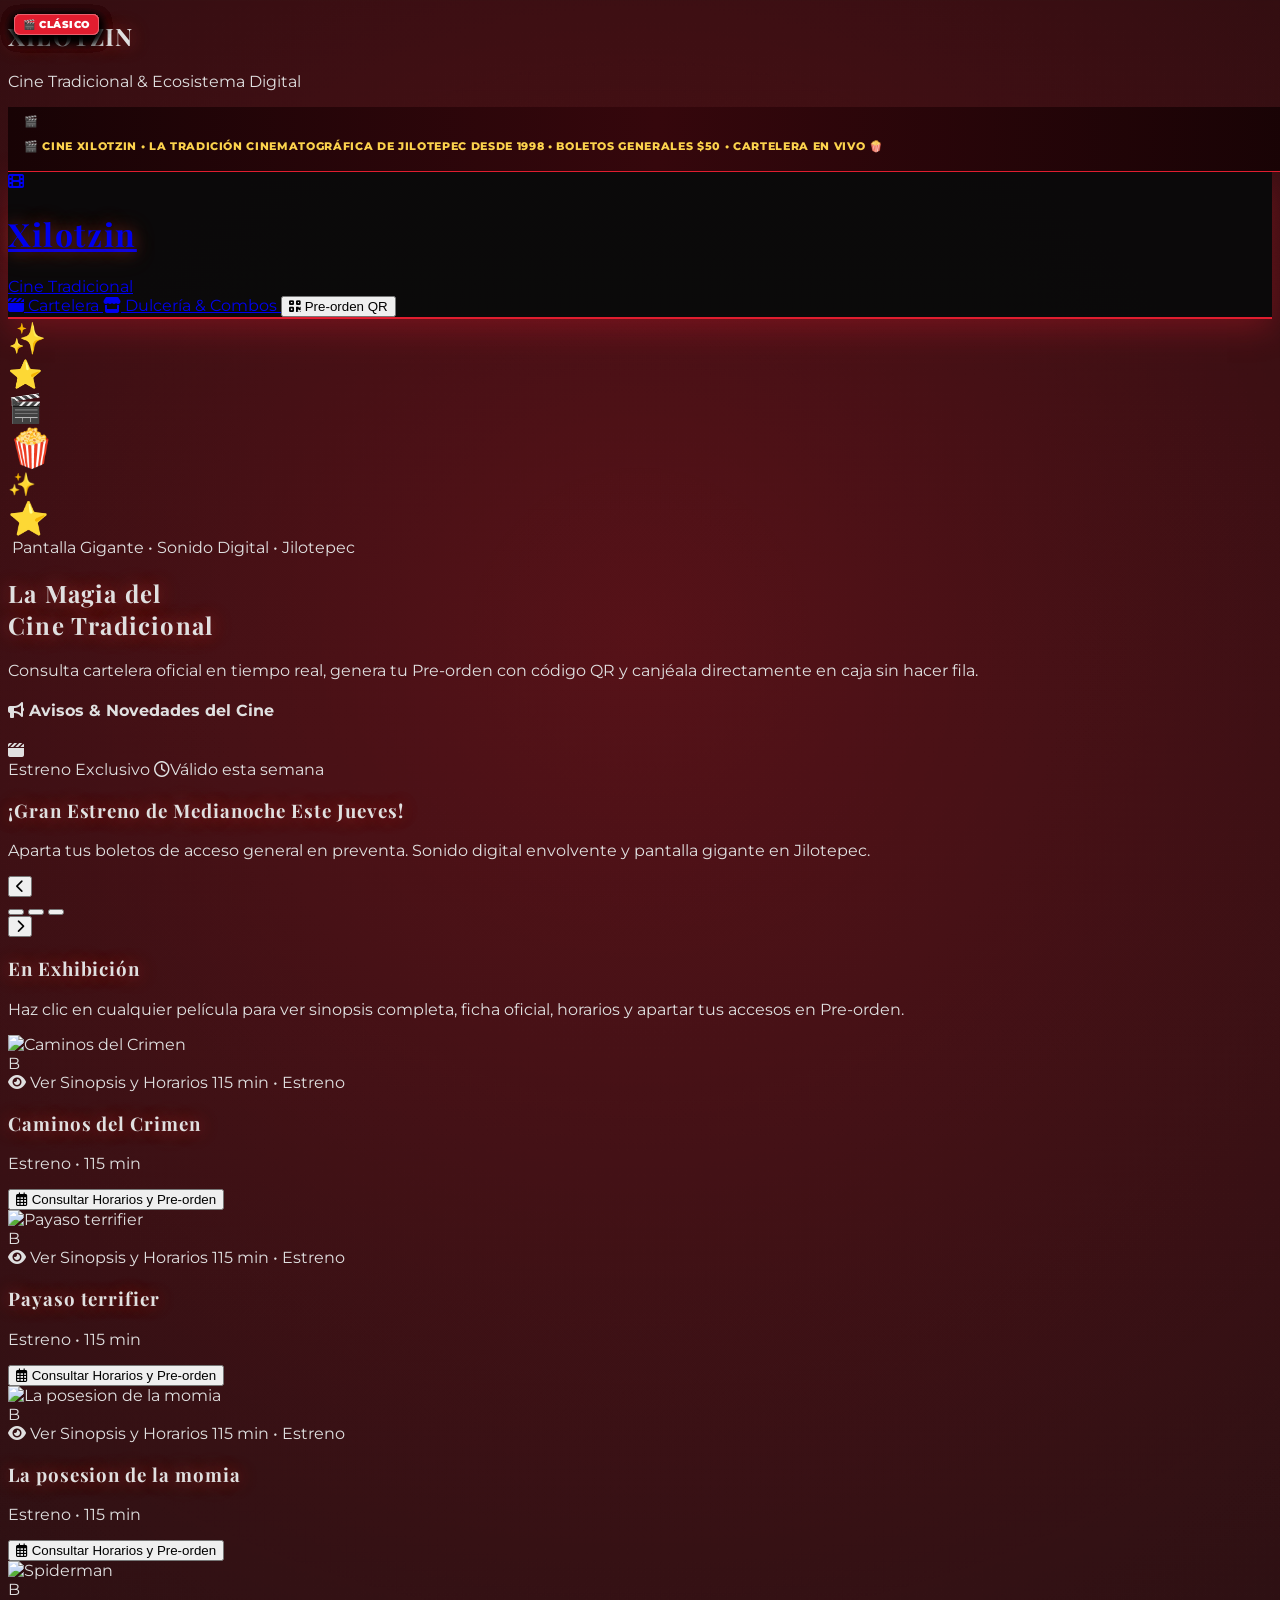
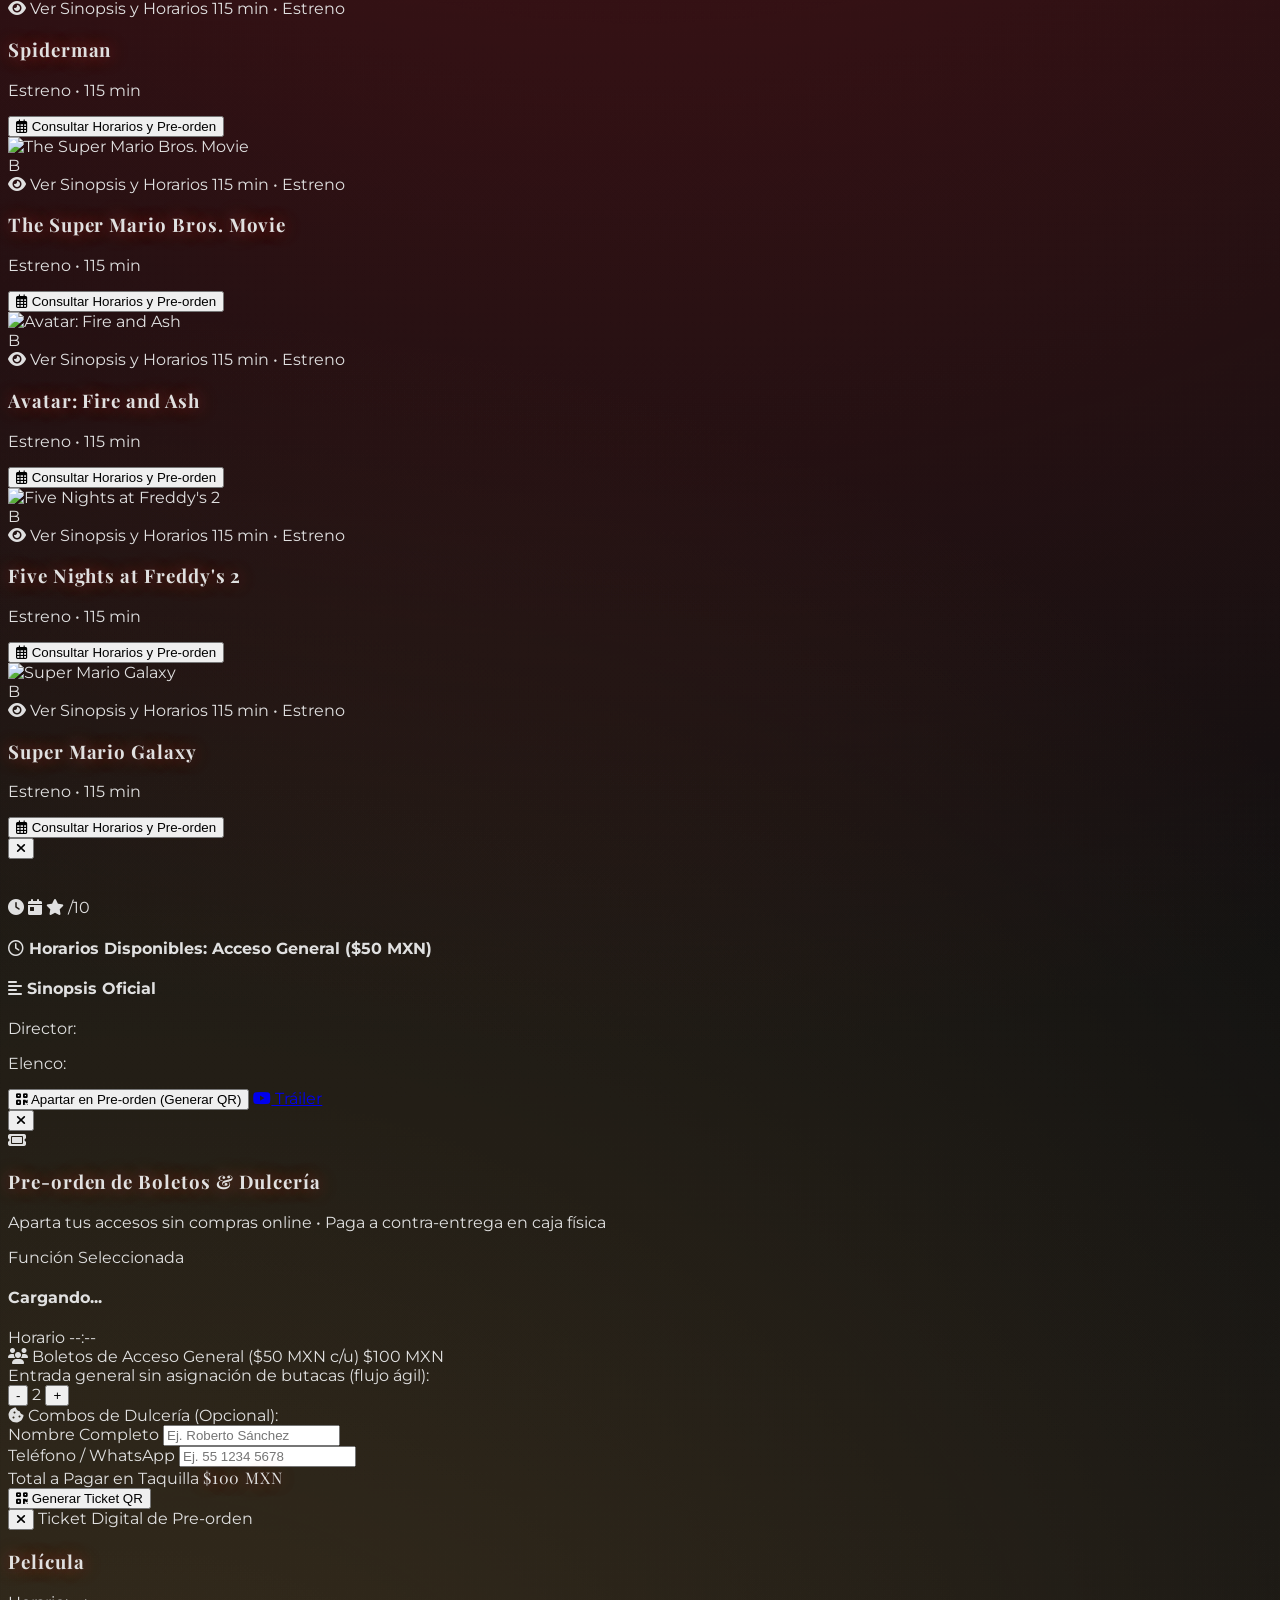
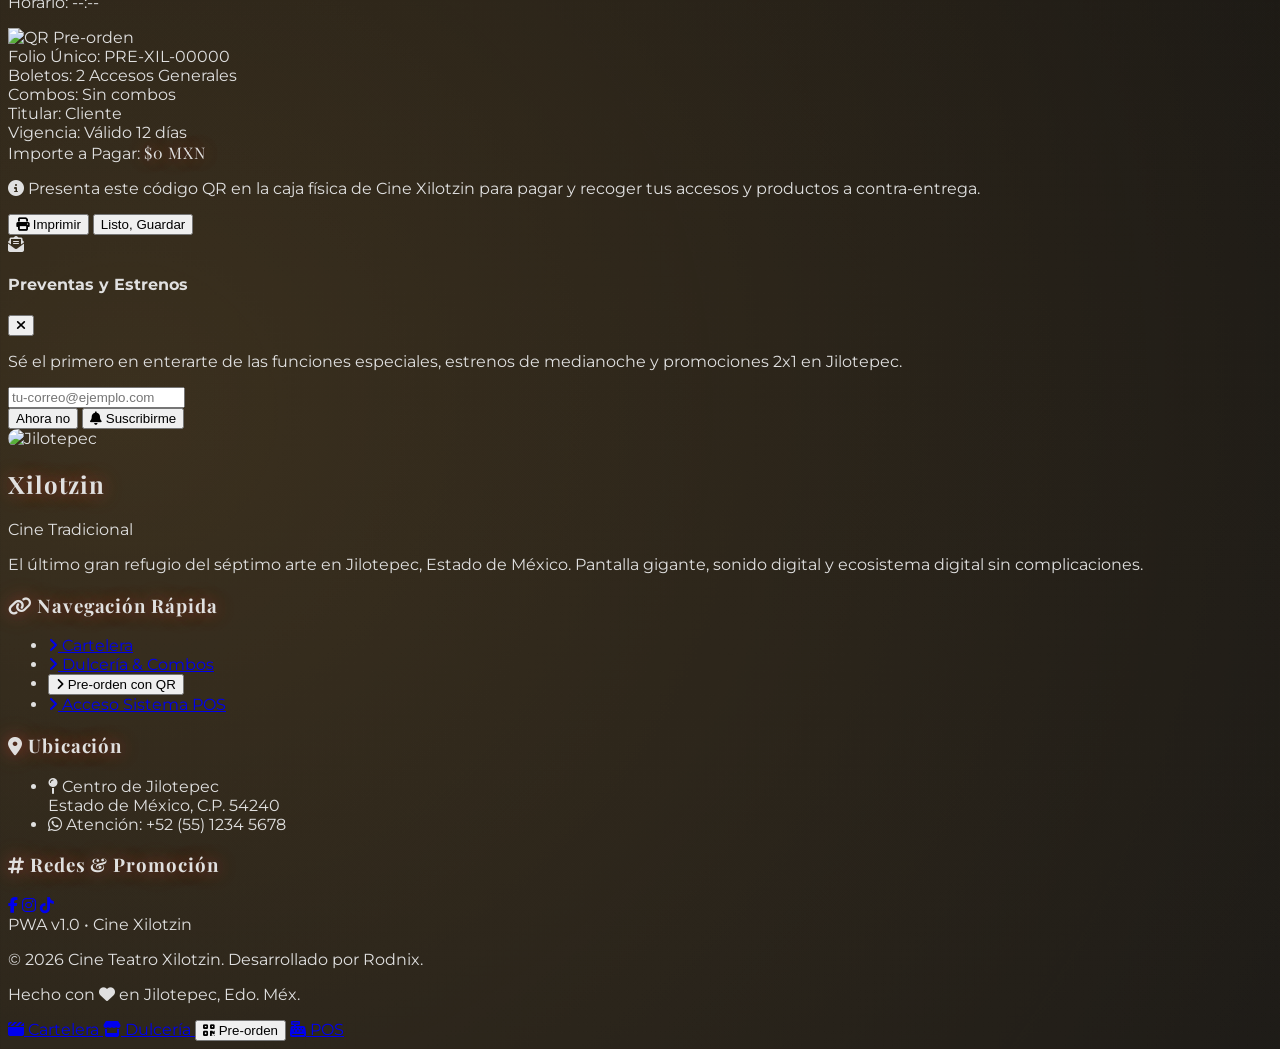
==== commit 1017a683: "fix: remover boton Acceso POS de la barra superior publica" ====
--- a/index.html
+++ b/index.html
@@ -87,21 +87,15 @@
         </p>
     </div>
 
-    <!-- Barra Superior Marquee y Selector Rápido de Temática -->
-    <div class="theme-marquee-bar" id="theme-marquee-container">
-        <div class="flex items-center gap-3 overflow-hidden">
+    <!-- Barra Superior Marquee Estacional -->
+    <div class="theme-marquee-bar justify-center text-center" id="theme-marquee-container">
+        <div class="flex items-center justify-center gap-3 overflow-hidden w-full text-center">
             <span id="theme-marquee-icon" class="text-sm shrink-0">🎬</span>
             <div class="overflow-hidden whitespace-nowrap">
-                <p id="theme-marquee-text" class="text-[11px] md:text-xs font-bold tracking-wider truncate">
+                <p id="theme-marquee-text" class="text-[11px] md:text-xs font-bold tracking-wider truncate text-center">
                     🎬 CINE XILOTZIN • LA TRADICIÓN CINEMATOGRÁFICA DE JILOTEPEC DESDE 1998 • BOLETOS GENERALES $50 • CARTELERA EN VIVO 🍿
                 </p>
             </div>
-        </div>
-
-        <div class="flex items-center gap-2 shrink-0">
-            <a href="login.html" class="bg-white/10 hover:bg-cneRed text-white px-2.5 py-1.5 rounded-lg text-[10px] font-bold uppercase tracking-widest transition-colors flex items-center gap-1.5 border border-white/20">
-                <i class="fa-solid fa-lock text-[9px]"></i> <span class="hidden lg:inline">Acceso</span> POS
-            </a>
         </div>
     </div>
 
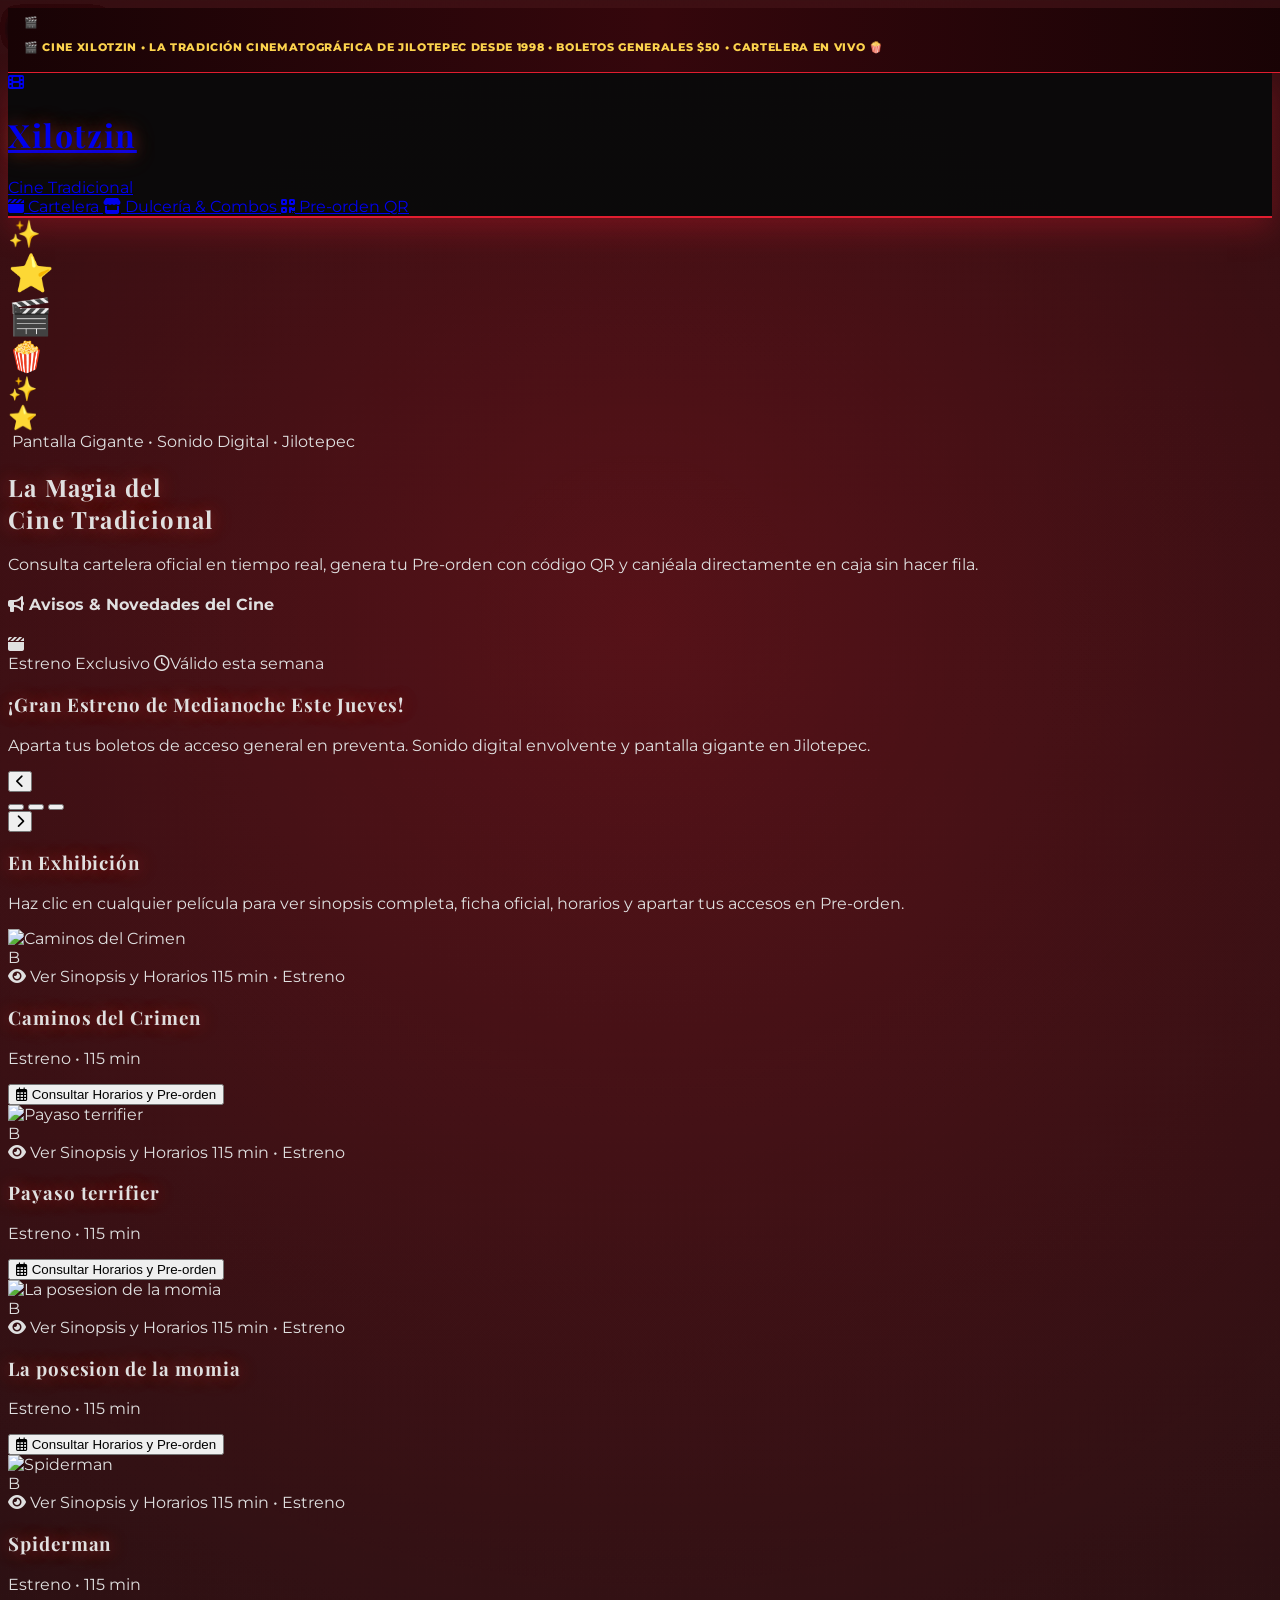
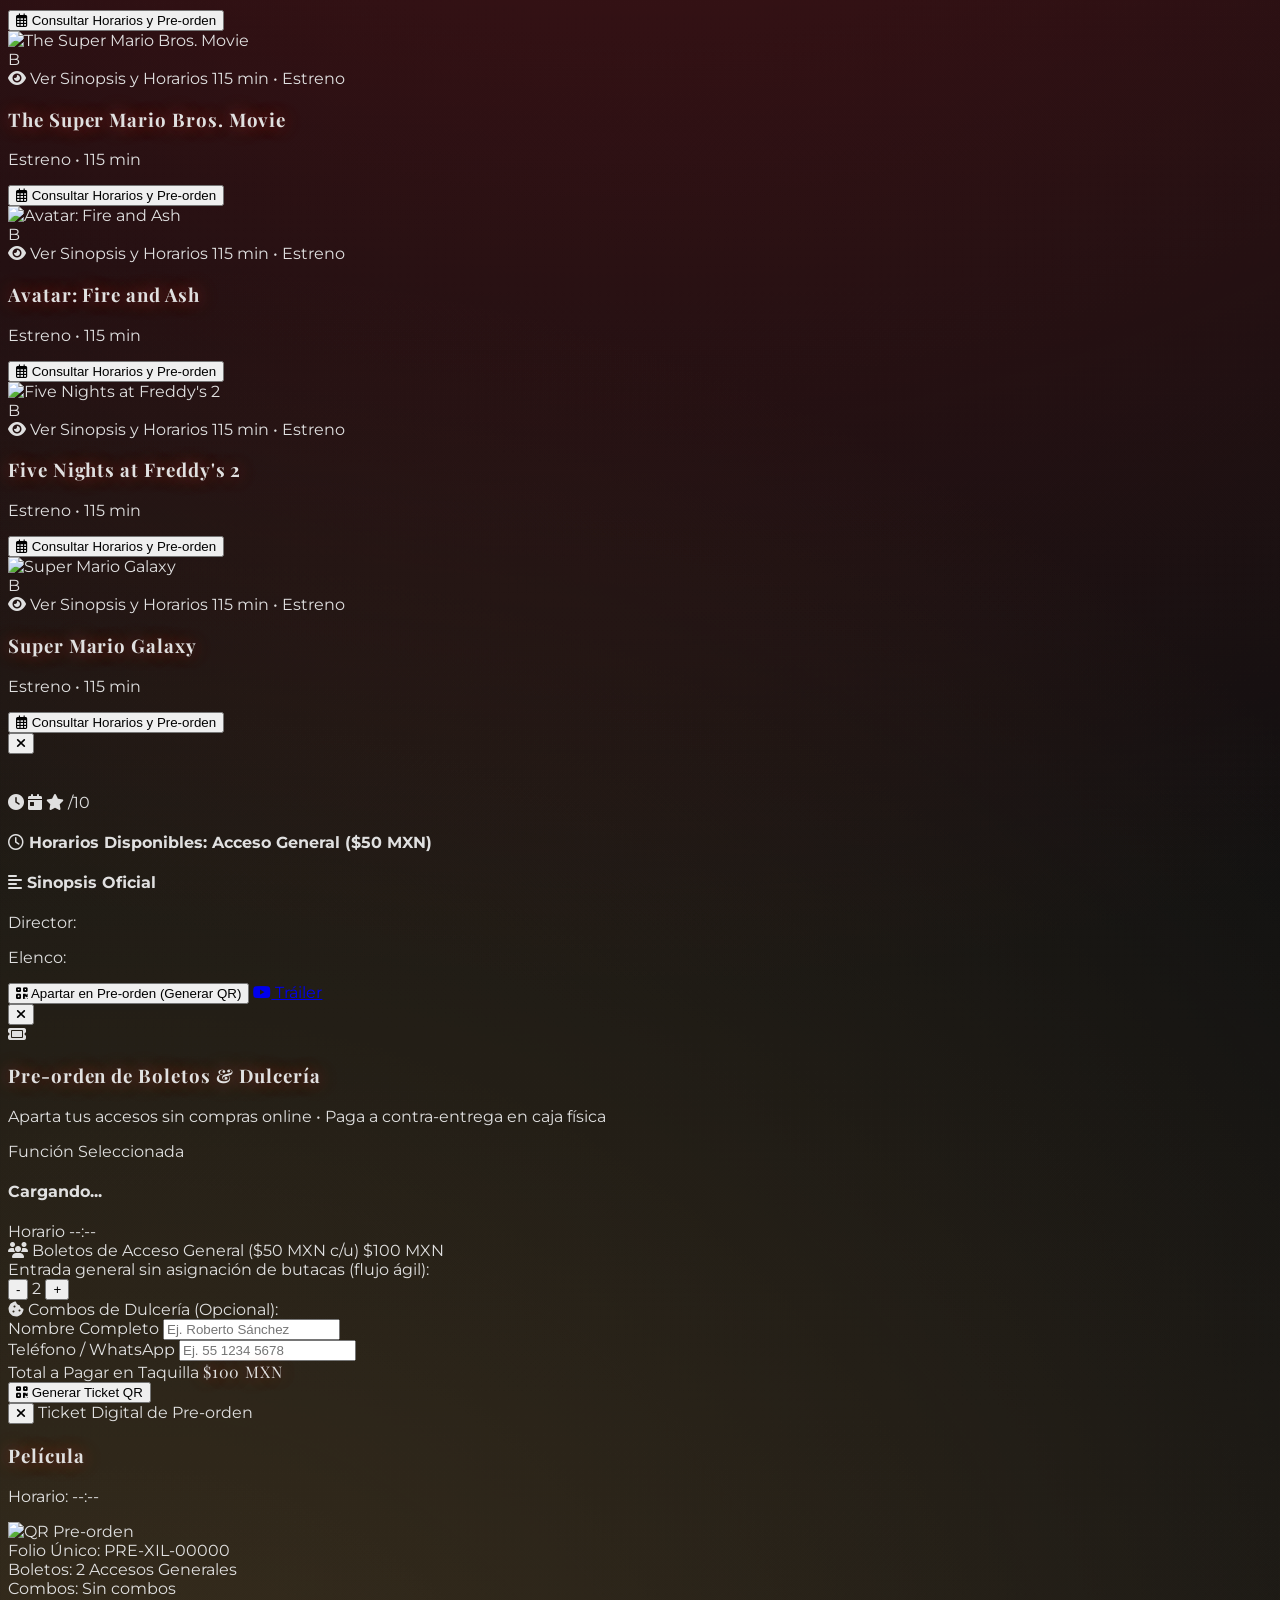
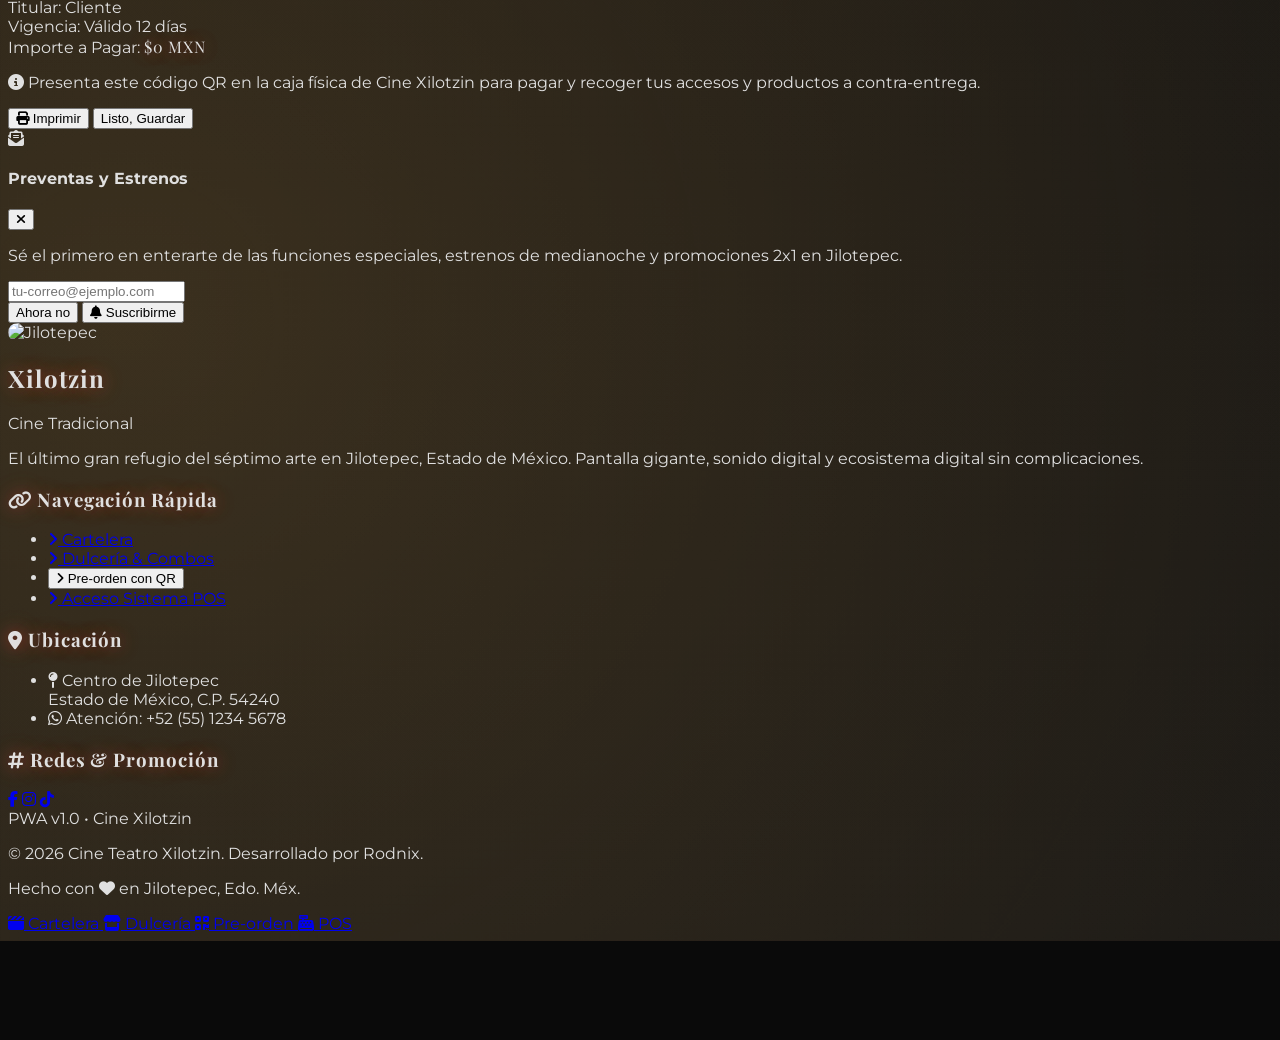
==== commit 12162e76: "feat: agregar pantalla dedicada de preorden QR (preorden.html) y conectar navegacion" ====
--- a/index.html
+++ b/index.html
@@ -133,9 +133,9 @@
                     <a href="dulceria.html" class="flex items-center gap-2 hover:text-white transition-colors relative after:content-[''] after:absolute after:-bottom-2 after:left-0 after:w-0 after:h-0.5 after:bg-white hover:after:w-full after:transition-all after:duration-300">
                         <i class="fa-solid fa-store text-cneRed"></i> Dulcería & Combos
                     </a>
-                    <button onclick="abrirPreorden(null, null)" class="flex items-center gap-2 bg-cneRed/15 hover:bg-cneRed text-white px-3.5 py-1.5 rounded-lg border border-cneRed/40 transition-all shadow-md">
+                    <a href="preorden.html" class="flex items-center gap-2 bg-cneRed/15 hover:bg-cneRed text-white px-3.5 py-1.5 rounded-lg border border-cneRed/40 transition-all shadow-md">
                         <i class="fa-solid fa-qrcode text-cneRed group-hover:text-white"></i> Pre-orden QR
-                    </button>
+                    </a>
                 </nav>
             </div>
         </div>
@@ -525,10 +525,10 @@
             <i class="fa-solid fa-store text-lg"></i>
             <span class="text-[9px] font-sans font-bold uppercase tracking-widest mt-0.5">Dulcería</span>
         </a>
-        <button onclick="abrirPreorden(null, null)" class="flex-1 flex flex-col items-center justify-center gap-1 text-cneGold">
+        <a href="preorden.html" class="flex-1 flex flex-col items-center justify-center gap-1 text-cneGold">
             <i class="fa-solid fa-qrcode text-lg"></i>
             <span class="text-[9px] font-sans font-bold uppercase tracking-widest mt-0.5">Pre-orden</span>
-        </button>
+        </a>
         <a href="login.html" class="flex-1 flex flex-col items-center justify-center gap-1 text-cneMuted hover:text-white transition-colors">
             <i class="fa-solid fa-cash-register text-lg"></i>
             <span class="text-[9px] font-sans font-bold uppercase tracking-widest mt-0.5">POS</span>
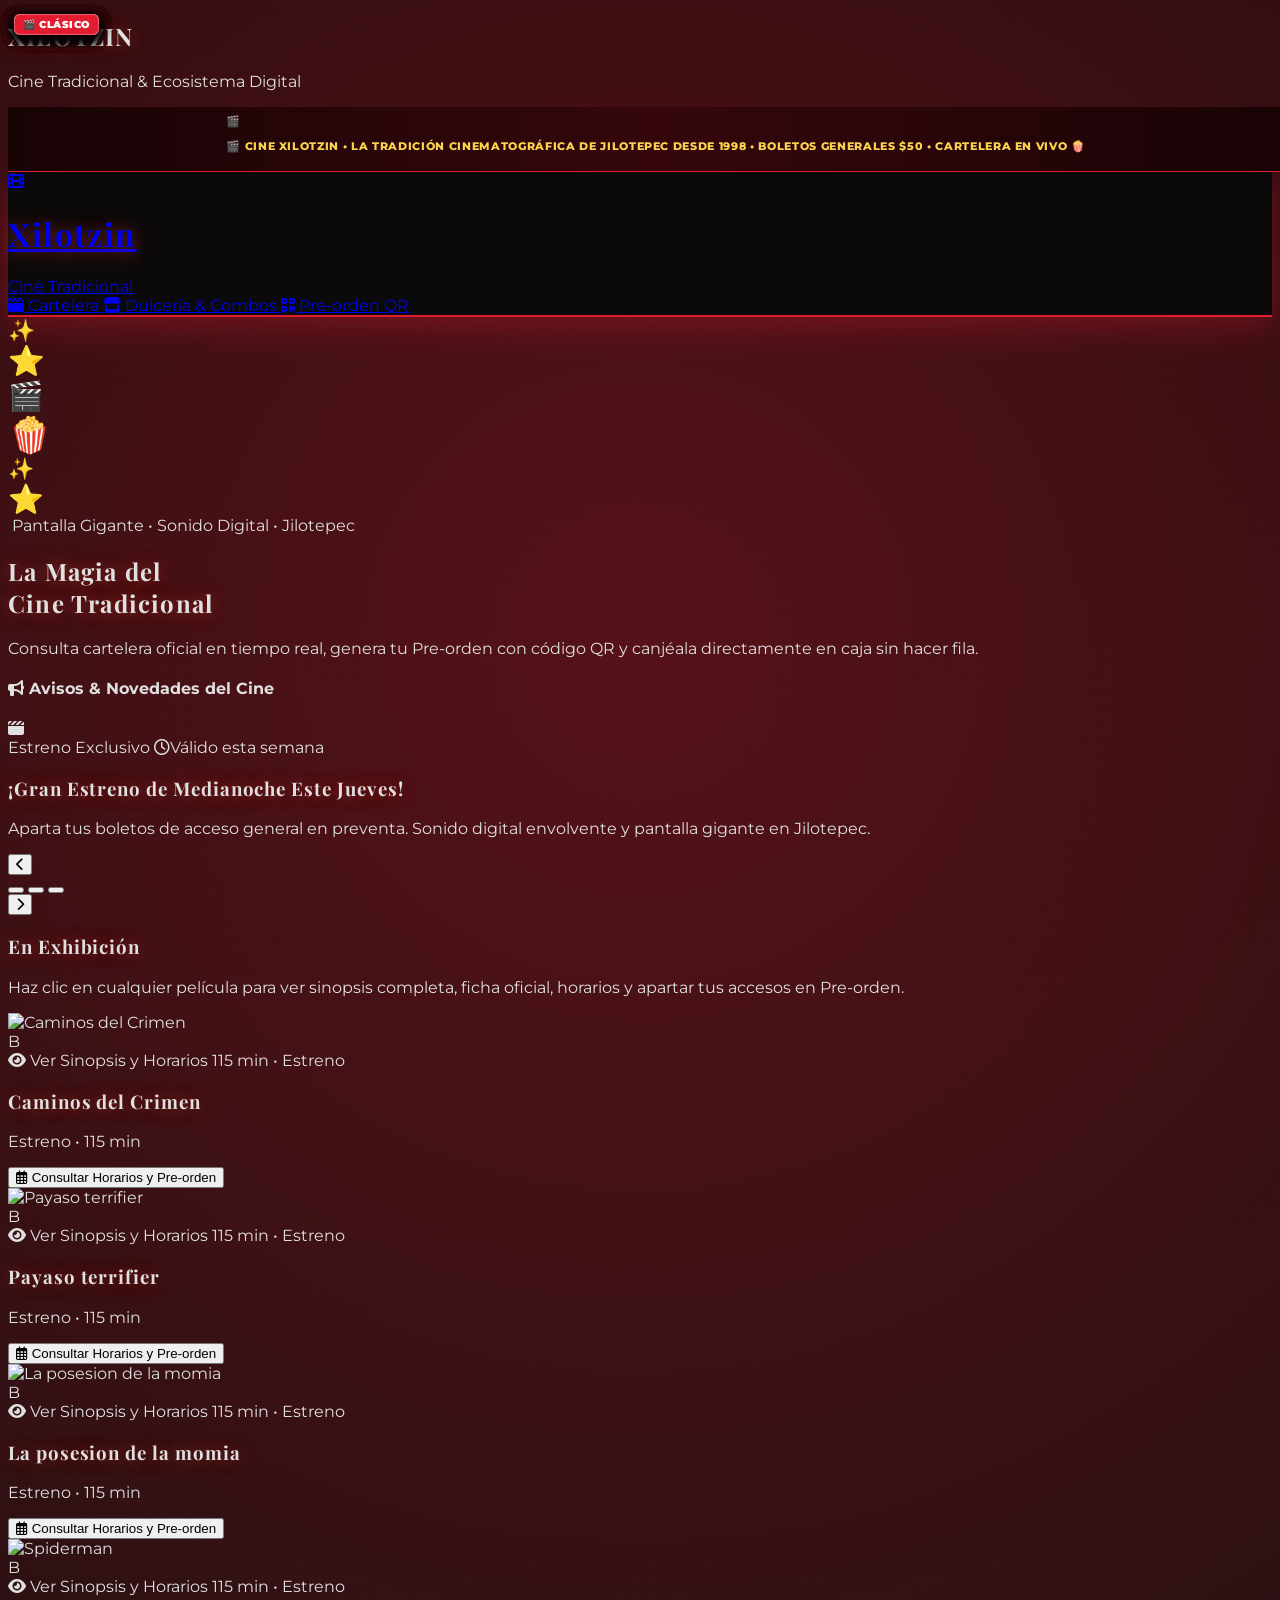
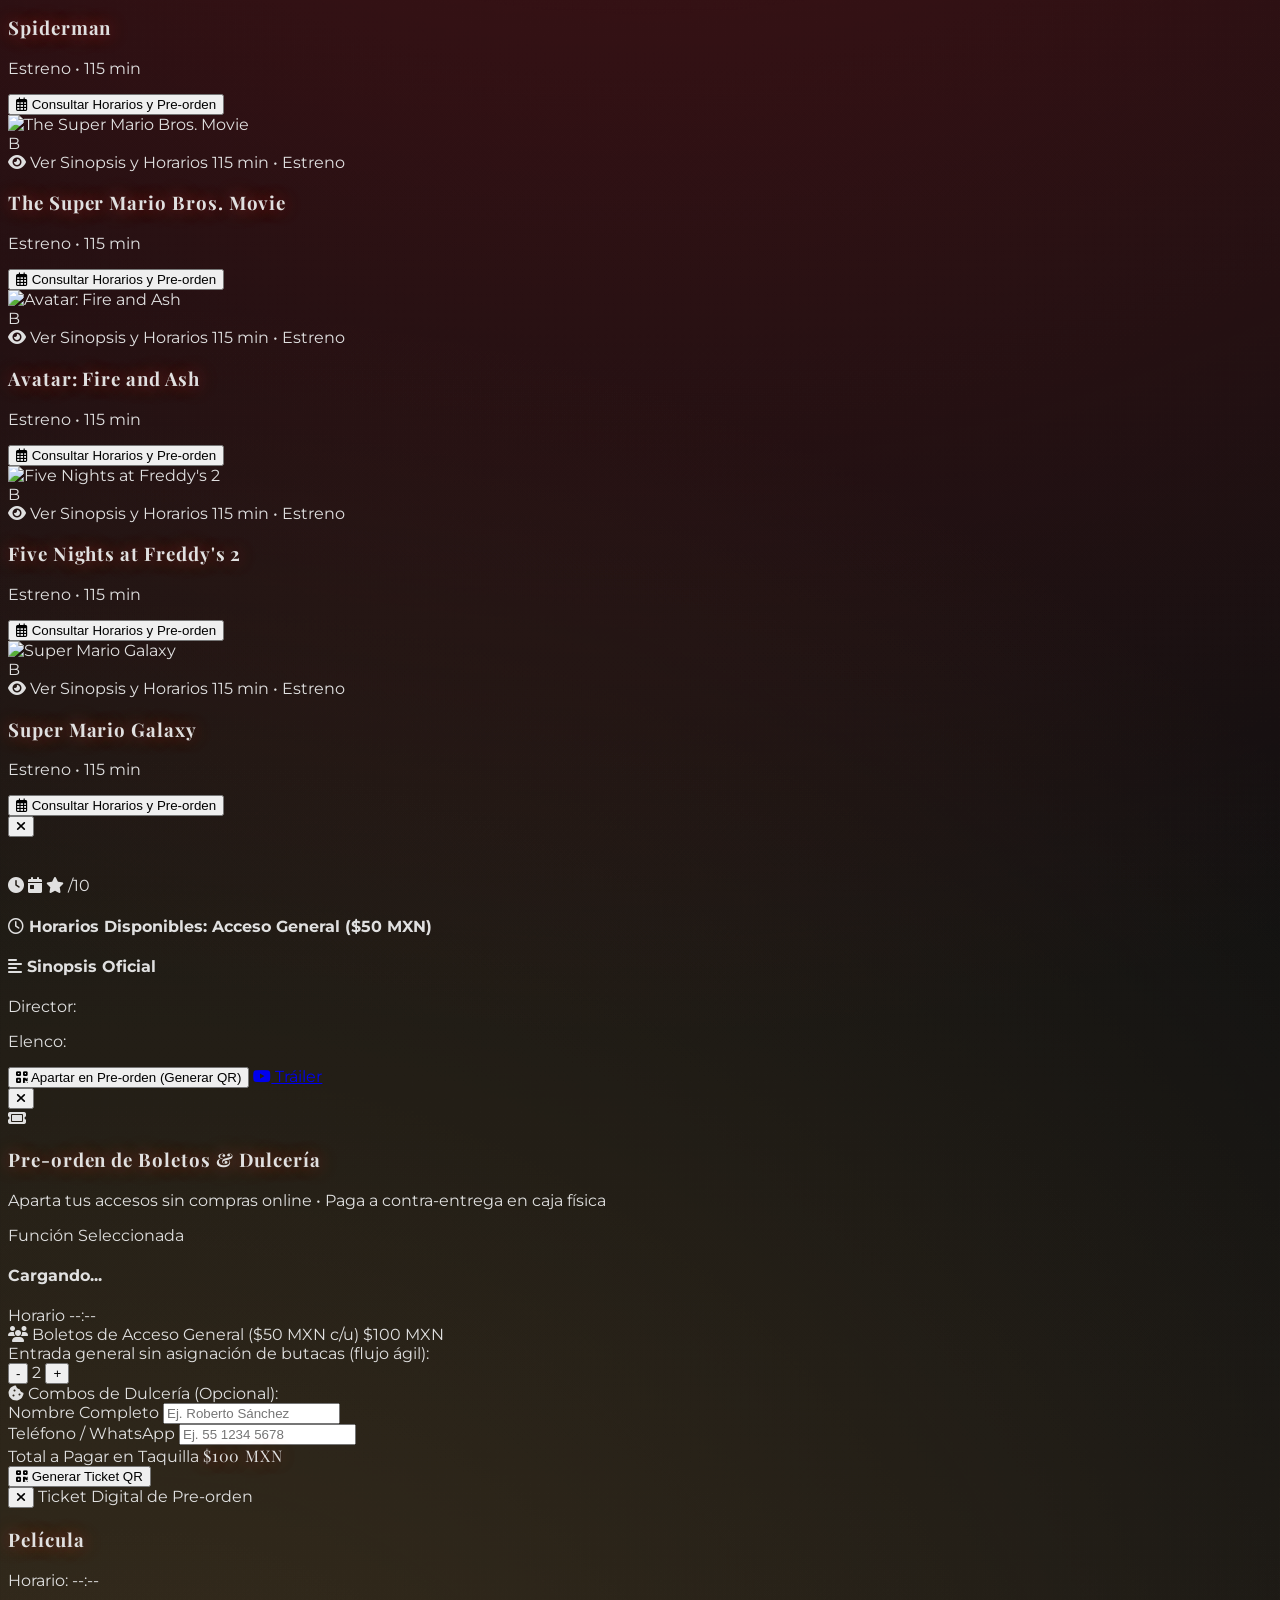
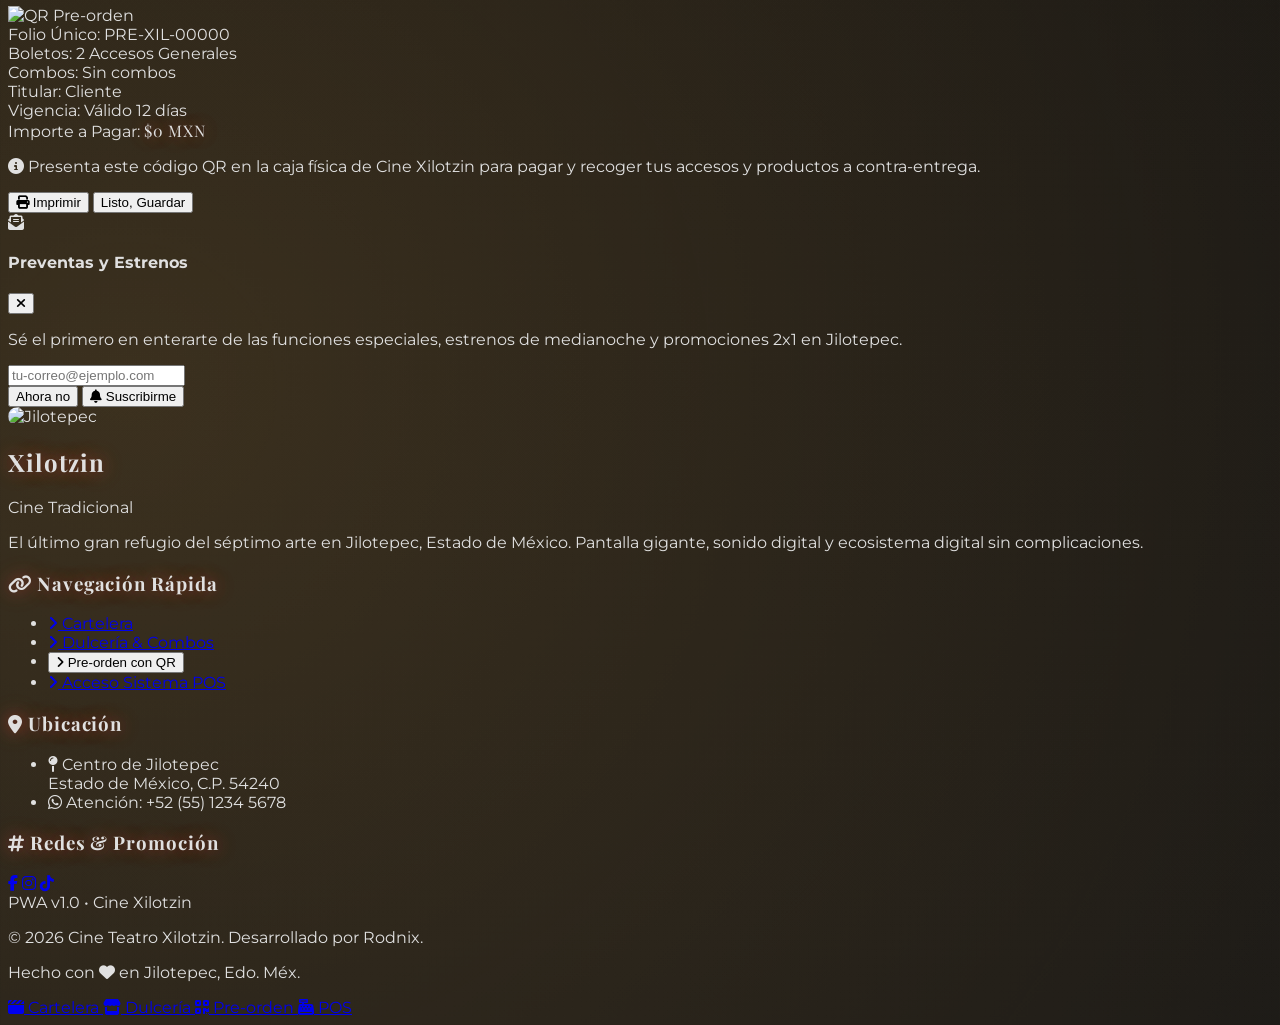
==== commit f78f6345: "feat: reemplazar estilo neon por tematica de Fiestas Patrias y Fechas Mexicanas" ====
--- a/index.html
+++ b/index.html
@@ -46,7 +46,7 @@
             }
         }
     </script>
-    <link href="https://fonts.googleapis.com/css2?family=Creepster&family=Montserrat:wght@400;500;600;700;800;900&family=Mountains+of+Christmas:wght@700&family=Orbitron:wght@700;900&family=Playfair+Display:ital,wght@0,400;0,700;0,900;1,400&family=Space+Mono:wght@400;700&display=swap" rel="stylesheet">
+    <link href="https://fonts.googleapis.com/css2?family=Alfa+Slab+One&family=Creepster&family=Montserrat:wght@400;500;600;700;800;900&family=Mountains+of+Christmas:wght@700&family=Playfair+Display:ital,wght@0,400;0,700;0,900;1,400&family=Rye&family=Space+Mono:wght@400;700&display=swap" rel="stylesheet">
     <link rel="stylesheet" href="https://cdnjs.cloudflare.com/ajax/libs/font-awesome/6.4.0/css/all.min.css">
     <link rel="stylesheet" href="css/styles.css">
     <script src="https://unpkg.com/@lottiefiles/dotlottie-wc@0.9.10/dist/dotlottie-wc.js" type="module"></script>
@@ -110,8 +110,13 @@
             <span class="light-bulb"></span><span class="light-bulb"></span><span class="light-bulb"></span><span class="light-bulb"></span>
             <span class="light-bulb"></span><span class="light-bulb"></span><span class="light-bulb"></span><span class="light-bulb"></span>
         </div>
-        <!-- Escáner Láser Cyber Neón (visible en blockbuster) -->
-        <div class="blockbuster-laser"></div>
+        <!-- Guirnalda de Papel Picado Mexicano (visible en tema patrio / mexicano) -->
+        <div class="mexican-papel-picado" id="mexican-papel-picado-bar">
+            <span class="banderin-picado"></span><span class="banderin-picado"></span><span class="banderin-picado"></span><span class="banderin-picado"></span><span class="banderin-picado"></span>
+            <span class="banderin-picado"></span><span class="banderin-picado"></span><span class="banderin-picado"></span><span class="banderin-picado"></span><span class="banderin-picado"></span>
+            <span class="banderin-picado"></span><span class="banderin-picado"></span><span class="banderin-picado"></span><span class="banderin-picado"></span><span class="banderin-picado"></span>
+            <span class="banderin-picado"></span><span class="banderin-picado"></span><span class="banderin-picado"></span><span class="banderin-picado"></span><span class="banderin-picado"></span>
+        </div>
 
         <div class="max-w-7xl mx-auto px-4 h-20 md:h-24 flex items-center justify-between">
             <a href="index.html" class="flex items-center gap-4 cursor-pointer group">
--- a/css/styles.css
+++ b/css/styles.css
@@ -1,4 +1,4 @@
-@import url('https://fonts.googleapis.com/css2?family=Montserrat:wght@400;500;600;700;800;900&family=Playfair+Display:ital,wght@0,700;0,900;1,700&family=Space+Mono:wght@400;700&family=Creepster&family=Mountains+of+Christmas:wght@700&family=Orbitron:wght@700;900&display=swap');
+@import url('https://fonts.googleapis.com/css2?family=Montserrat:wght@400;500;600;700;800;900&family=Playfair+Display:ital,wght@0,700;0,900;1,700&family=Space+Mono:wght@400;700&family=Creepster&family=Mountains+of+Christmas:wght@700&family=Rye&family=Alfa+Slab+One&display=swap');
 
 /* ==========================================================
    MOTOR DE TEMÁTICAS ESTACIONALES - VARIABLES MAESTRAS
@@ -43,7 +43,6 @@
         linear-gradient(180deg, #090112 0%, #17042C 100%) !important;
 }
 
-/* Tipografía de Terror para Encabezados */
 body.theme-halloween .font-serif,
 body.theme-halloween h1,
 body.theme-halloween h2,
@@ -116,7 +115,6 @@
     border-top: 3px solid #7E22CE !important;
 }
 
-/* Telarañas de esquina en Halloween */
 .halloween-corner-web {
     position: fixed;
     width: 140px;
@@ -128,7 +126,6 @@
 .halloween-web-tl { top: 0; left: 0; }
 .halloween-web-tr { top: 0; right: 0; transform: scaleX(-1); }
 
-/* Partículas animadas de Halloween */
 @keyframes floatSpooky {
     0%, 100% { transform: translateY(0) rotate(0deg) scale(1); }
     50% { transform: translateY(-16px) rotate(6deg) scale(1.1); }
@@ -158,7 +155,6 @@
         linear-gradient(180deg, #020E08 0%, #082D1B 100%) !important;
 }
 
-/* Tipografía Festiva Navideña */
 body.theme-christmas .font-serif,
 body.theme-christmas h1,
 body.theme-christmas h2,
@@ -232,7 +228,6 @@
     border-top: 3px solid #15803D !important;
 }
 
-/* Guirnalda de luces navideñas parpadeantes */
 .christmas-lights {
     display: none;
     position: absolute;
@@ -267,7 +262,6 @@
     100% { opacity: 1; transform: scale(1.15); }
 }
 
-/* Nieve cayendo en temática navideña */
 @keyframes snowfall {
     0% { transform: translateY(-10px) translateX(0); opacity: 1; }
     100% { transform: translateY(100vh) translateX(35px); opacity: 0.15; }
@@ -285,125 +279,157 @@
 }
 
 /* ==========================================================
-   3. 🍿 TEMÁTICA: VERANO BLOCKBUSTER / CYBER NEÓN (MÁXIMA ENJUNDIA)
+   3. 🇲🇽 TEMÁTICA: FIESTAS PATRIAS & NOCHES MEXICANAS (VIVA MÉXICO)
    ========================================================== */
+body.theme-mexican,
 body.theme-blockbuster {
-    --theme-primary: #00F0FF;
-    --theme-primary-hover: #00B4D8;
-    --theme-bg: #020617;
-    --theme-card: #0A193D;
-    --theme-border: #1D4ED8;
-    --theme-text: #E0F2FE;
-    --theme-muted: #7DD3FC;
-    --theme-accent: #FF007F;
-    --theme-glow: rgba(0, 240, 255, 0.7);
-    background-color: #020617 !important;
+    --theme-primary: #00843D;
+    --theme-primary-hover: #006830;
+    --theme-bg: #07160E;
+    --theme-card: #0E291B;
+    --theme-border: #166534;
+    --theme-text: #FFFFFF;
+    --theme-muted: #86EFAC;
+    --theme-accent: #E4007C;
+    --theme-glow: rgba(0, 132, 61, 0.7);
+    background-color: #07160E !important;
     background-image: 
-        linear-gradient(rgba(0, 240, 255, 0.08) 1px, transparent 1px),
-        linear-gradient(90deg, rgba(0, 240, 255, 0.08) 1px, transparent 1px),
-        radial-gradient(circle at 50% 20%, rgba(255, 0, 127, 0.35) 0%, transparent 60%),
-        radial-gradient(circle at 15% 75%, rgba(0, 240, 255, 0.35) 0%, transparent 50%),
-        linear-gradient(180deg, #020713 0%, #071536 100%) !important;
-    background-size: 35px 35px, 35px 35px, 100% 100%, 100% 100%, 100% 100% !important;
-}
-
-/* Tipografía Futurista y Cyberpunk */
+        radial-gradient(circle at 15% 15%, rgba(0, 132, 61, 0.5) 0%, transparent 45%),
+        radial-gradient(circle at 85% 20%, rgba(206, 17, 38, 0.4) 0%, transparent 45%),
+        radial-gradient(circle at 50% 85%, rgba(228, 0, 124, 0.25) 0%, transparent 50%),
+        radial-gradient(circle at 50% 15%, rgba(255, 215, 0, 0.15) 0%, transparent 40%),
+        linear-gradient(180deg, #051009 0%, #0F2D1C 100%) !important;
+}
+
+/* Tipografía de Cartel Tradicional Mexicano */
+body.theme-mexican .font-serif,
+body.theme-mexican h1,
+body.theme-mexican h2,
+body.theme-mexican h3,
+body.theme-mexican .theme-heading,
 body.theme-blockbuster .font-serif,
 body.theme-blockbuster h1,
 body.theme-blockbuster h2,
 body.theme-blockbuster h3,
 body.theme-blockbuster .theme-heading {
-    font-family: 'Orbitron', sans-serif !important;
-    letter-spacing: 0.12em !important;
-    text-transform: uppercase !important;
-    text-shadow: 0 0 12px #00F0FF, 0 0 25px #00F0FF, 0 0 45px #FF007F !important;
-}
-
+    font-family: 'Rye', 'Alfa Slab One', cursive !important;
+    letter-spacing: 0.04em !important;
+    text-shadow: 0 0 15px rgba(0, 132, 61, 0.8), 0 0 25px rgba(206, 17, 38, 0.7), 2px 2px 0px #000 !important;
+}
+
+body.theme-mexican header,
 body.theme-blockbuster header {
-    background-color: rgba(2, 7, 19, 0.97) !important;
-    border-bottom: 2px solid #00F0FF !important;
-    box-shadow: 0 10px 35px rgba(0, 240, 255, 0.45) !important;
+    background-color: rgba(7, 22, 14, 0.97) !important;
+    border-bottom: 3px solid #00843D !important;
+    box-shadow: 0 10px 30px rgba(0, 132, 61, 0.4), 0 0 20px rgba(206, 17, 38, 0.3) !important;
     position: relative;
 }
 
-/* Escáner láser cyber neón */
-.blockbuster-laser {
+/* Guirnalda de Papel Picado Mexicano */
+.mexican-papel-picado {
     display: none;
     position: absolute;
-    bottom: -2px;
+    top: 0;
     left: 0;
     width: 100%;
-    height: 2px;
-    background: linear-gradient(90deg, transparent, #00F0FF, #FF007F, #00F0FF, transparent);
-    box-shadow: 0 0 15px #00F0FF, 0 0 30px #FF007F;
-    z-index: 50;
-    animation: laserScan 3s linear infinite;
-}
-body.theme-blockbuster .blockbuster-laser {
-    display: block;
-}
-@keyframes laserScan {
-    0% { transform: translateX(-100%); }
-    100% { transform: translateX(100%); }
-}
-
+    height: 14px;
+    z-index: 55;
+    pointer-events: none;
+    overflow: hidden;
+    white-space: nowrap;
+}
+body.theme-mexican .mexican-papel-picado,
+body.theme-blockbuster .mexican-papel-picado {
+    display: flex;
+    justify-content: space-around;
+}
+
+.banderin-picado {
+    width: 16px;
+    height: 14px;
+    display: inline-block;
+    clip-path: polygon(0 0, 100% 0, 100% 75%, 50% 100%, 0 75%);
+    animation: papelSway 2.5s ease-in-out infinite alternate;
+}
+.banderin-picado:nth-child(5n+1) { background: #00843D; box-shadow: 0 0 8px #00843D; animation-delay: 0s; }
+.banderin-picado:nth-child(5n+2) { background: #FFFFFF; box-shadow: 0 0 8px #FFFFFF; animation-delay: 0.5s; }
+.banderin-picado:nth-child(5n+3) { background: #CE1126; box-shadow: 0 0 8px #CE1126; animation-delay: 1s; }
+.banderin-picado:nth-child(5n+4) { background: #E4007C; box-shadow: 0 0 8px #E4007C; animation-delay: 1.5s; }
+.banderin-picado:nth-child(5n+5) { background: #FFD700; box-shadow: 0 0 8px #FFD700; animation-delay: 2s; }
+
+@keyframes papelSway {
+    0% { transform: rotate(-4deg) translateY(0); }
+    100% { transform: rotate(4deg) translateY(2px); }
+}
+
+body.theme-mexican .bg-cneDark,
 body.theme-blockbuster .bg-cneDark {
-    background-color: #020617 !important;
-}
-
+    background-color: #07160E !important;
+}
+
+body.theme-mexican .bg-cneCard,
 body.theme-blockbuster .bg-cneCard {
-    background-color: #0A193D !important;
-    border-color: #1D4ED8 !important;
-    box-shadow: 0 10px 30px rgba(0, 0, 0, 0.9), inset 0 0 20px rgba(0, 240, 255, 0.15) !important;
-}
-
+    background-color: #0E291B !important;
+    border-color: #166534 !important;
+    box-shadow: 0 10px 30px rgba(0, 0, 0, 0.85), inset 0 0 15px rgba(0, 132, 61, 0.2) !important;
+}
+
+body.theme-mexican .border-cneBorder,
 body.theme-blockbuster .border-cneBorder {
-    border-color: #1E3A8A !important;
-}
-
+    border-color: #166534 !important;
+}
+
+body.theme-mexican .bg-cneRed,
 body.theme-blockbuster .bg-cneRed {
-    background-color: #00F0FF !important;
-    color: #000000 !important;
+    background: linear-gradient(135deg, #00843D, #CE1126) !important;
+    color: #FFFFFF !important;
     font-weight: 900 !important;
-    box-shadow: 0 0 25px rgba(0, 240, 255, 0.7) !important;
-}
-
+    box-shadow: 0 0 25px rgba(0, 132, 61, 0.6) !important;
+}
+
+body.theme-mexican [class*="bg-cneRed/"],
 body.theme-blockbuster [class*="bg-cneRed/"] {
-    background-color: rgba(0, 240, 255, 0.25) !important;
-    border-color: #00F0FF !important;
-}
-
+    background-color: rgba(0, 132, 61, 0.25) !important;
+    border-color: #00843D !important;
+}
+
+body.theme-mexican .text-cneRed,
 body.theme-blockbuster .text-cneRed {
-    color: #00F0FF !important;
-    text-shadow: 0 0 15px rgba(0, 240, 255, 0.8);
-}
-
+    color: #00843D !important;
+    text-shadow: 0 0 12px rgba(0, 132, 61, 0.6);
+}
+
+body.theme-mexican .border-cneRed,
 body.theme-blockbuster .border-cneRed {
-    border-color: #00F0FF !important;
-}
-
+    border-color: #00843D !important;
+}
+
+body.theme-mexican .text-gradient,
 body.theme-blockbuster .text-gradient {
-    background: linear-gradient(to right, #00F0FF, #FF007F, #FFE600) !important;
+    background: linear-gradient(to right, #00843D, #FFFFFF, #CE1126, #E4007C) !important;
     -webkit-background-clip: text !important;
     -webkit-text-fill-color: transparent !important;
-    text-shadow: 0 0 30px rgba(0, 240, 255, 0.6);
-}
-
+    text-shadow: 0 0 25px rgba(0, 132, 61, 0.5);
+}
+
+body.theme-mexican .bg-gradient-to-r.from-cneRed,
 body.theme-blockbuster .bg-gradient-to-r.from-cneRed {
-    background-image: linear-gradient(to right, #00F0FF, #FF007F) !important;
-    color: #000000 !important;
+    background-image: linear-gradient(to right, #00843D, #CE1126) !important;
+    color: #FFFFFF !important;
     font-weight: 900 !important;
-    box-shadow: 0 0 35px rgba(0, 240, 255, 0.6) !important;
-}
-
+    box-shadow: 0 0 35px rgba(0, 132, 61, 0.6) !important;
+}
+
+body.theme-mexican .group:hover,
 body.theme-blockbuster .group:hover {
-    border-color: #00F0FF !important;
-    box-shadow: 0 20px 45px rgba(0, 240, 255, 0.5), 0 0 35px rgba(255, 0, 127, 0.4) !important;
-}
-
+    border-color: #E4007C !important;
+    box-shadow: 0 20px 45px rgba(0, 132, 61, 0.45), 0 0 30px rgba(228, 0, 124, 0.4) !important;
+}
+
+body.theme-mexican footer,
 body.theme-blockbuster footer {
-    background-color: #020713 !important;
-    border-top: 3px solid #00F0FF !important;
+    background-color: #05120B !important;
+    border-top: 3px solid #00843D !important;
 }
 
 /* ==========================================================
@@ -448,7 +474,7 @@
 }
 
 /* ==========================================================
-   5. BARRA MARQUEE / TICKER ESTACIONAL Y SELECTOR RÁPIDO
+   5. BARRA MARQUEE / TICKER ESTACIONAL
    ========================================================== */
 .theme-marquee-bar {
     width: 100%;
@@ -458,7 +484,7 @@
     letter-spacing: 0.06em;
     display: flex;
     align-items: center;
-    justify-content: space-between;
+    justify-content: center;
     gap: 12px;
     transition: all 0.4s ease;
     position: relative;
@@ -485,46 +511,13 @@
     text-shadow: 0 0 8px #000;
 }
 
+body.theme-mexican .theme-marquee-bar,
 body.theme-blockbuster .theme-marquee-bar {
-    background: linear-gradient(90deg, #030a1c, #00F0FF, #030a1c);
-    color: #000000;
-    font-family: 'Orbitron', sans-serif !important;
-    font-weight: 900 !important;
-    border-bottom: 2px solid #00F0FF;
-    box-shadow: 0 0 20px rgba(0, 240, 255, 0.5);
-}
-
-/* Botones de selector rápido de temática */
-.theme-switch-btn {
-    border: 1px solid rgba(255, 255, 255, 0.15);
-    background: rgba(255, 255, 255, 0.08);
-    color: rgba(255, 255, 255, 0.85);
-    padding: 3px 8px;
-    border-radius: 6px;
-    font-size: 10px;
-    font-weight: 800;
-    letter-spacing: 0.05em;
-    cursor: pointer;
-    transition: all 0.25s ease;
-    white-space: nowrap;
-}
-
-.theme-switch-btn:hover {
-    background: rgba(255, 255, 255, 0.25);
+    background: linear-gradient(90deg, #052312, #CE1126, #052312);
     color: #FFFFFF;
-    transform: translateY(-1px);
-}
-
-.theme-switch-btn.active-theme {
-    background: var(--theme-primary) !important;
-    color: #FFFFFF !important;
-    border-color: var(--theme-primary) !important;
-    box-shadow: 0 0 12px var(--theme-primary) !important;
-}
-
-body.theme-blockbuster .theme-switch-btn.active-theme {
-    color: #000000 !important;
-    font-weight: 900 !important;
+    font-weight: 900;
+    border-bottom: 2px solid #00843D;
+    text-shadow: 0 0 8px #000;
 }
 
 /* Badges estacionales en tarjetas de película */
@@ -564,13 +557,13 @@
     border: 1px solid #FCD34D !important;
 }
 
+body.theme-mexican .theme-card-badge,
 body.theme-blockbuster .theme-card-badge {
-    background: #00F0FF !important;
+    background: linear-gradient(135deg, #00843D 0%, #FFFFFF 50%, #CE1126 100%) !important;
     color: #000000 !important;
-    font-family: 'Orbitron', sans-serif !important;
     font-weight: 900 !important;
-    box-shadow: 0 0 18px rgba(0, 240, 255, 0.9) !important;
-    border: 1px solid #FFFFFF !important;
+    box-shadow: 0 0 15px rgba(0, 132, 61, 0.8) !important;
+    border: 1px solid #FFD700 !important;
 }
 
 /* ==========================================================
@@ -599,7 +592,6 @@
 .hide-scroll::-webkit-scrollbar { display: none; }
 .hide-scroll { -ms-overflow-style: none; scrollbar-width: none; }
 
-/* Animación de escáner láser */
 @keyframes laserSweep {
     0% { top: 5%; opacity: 0.8; }
     50% { top: 90%; opacity: 1; }
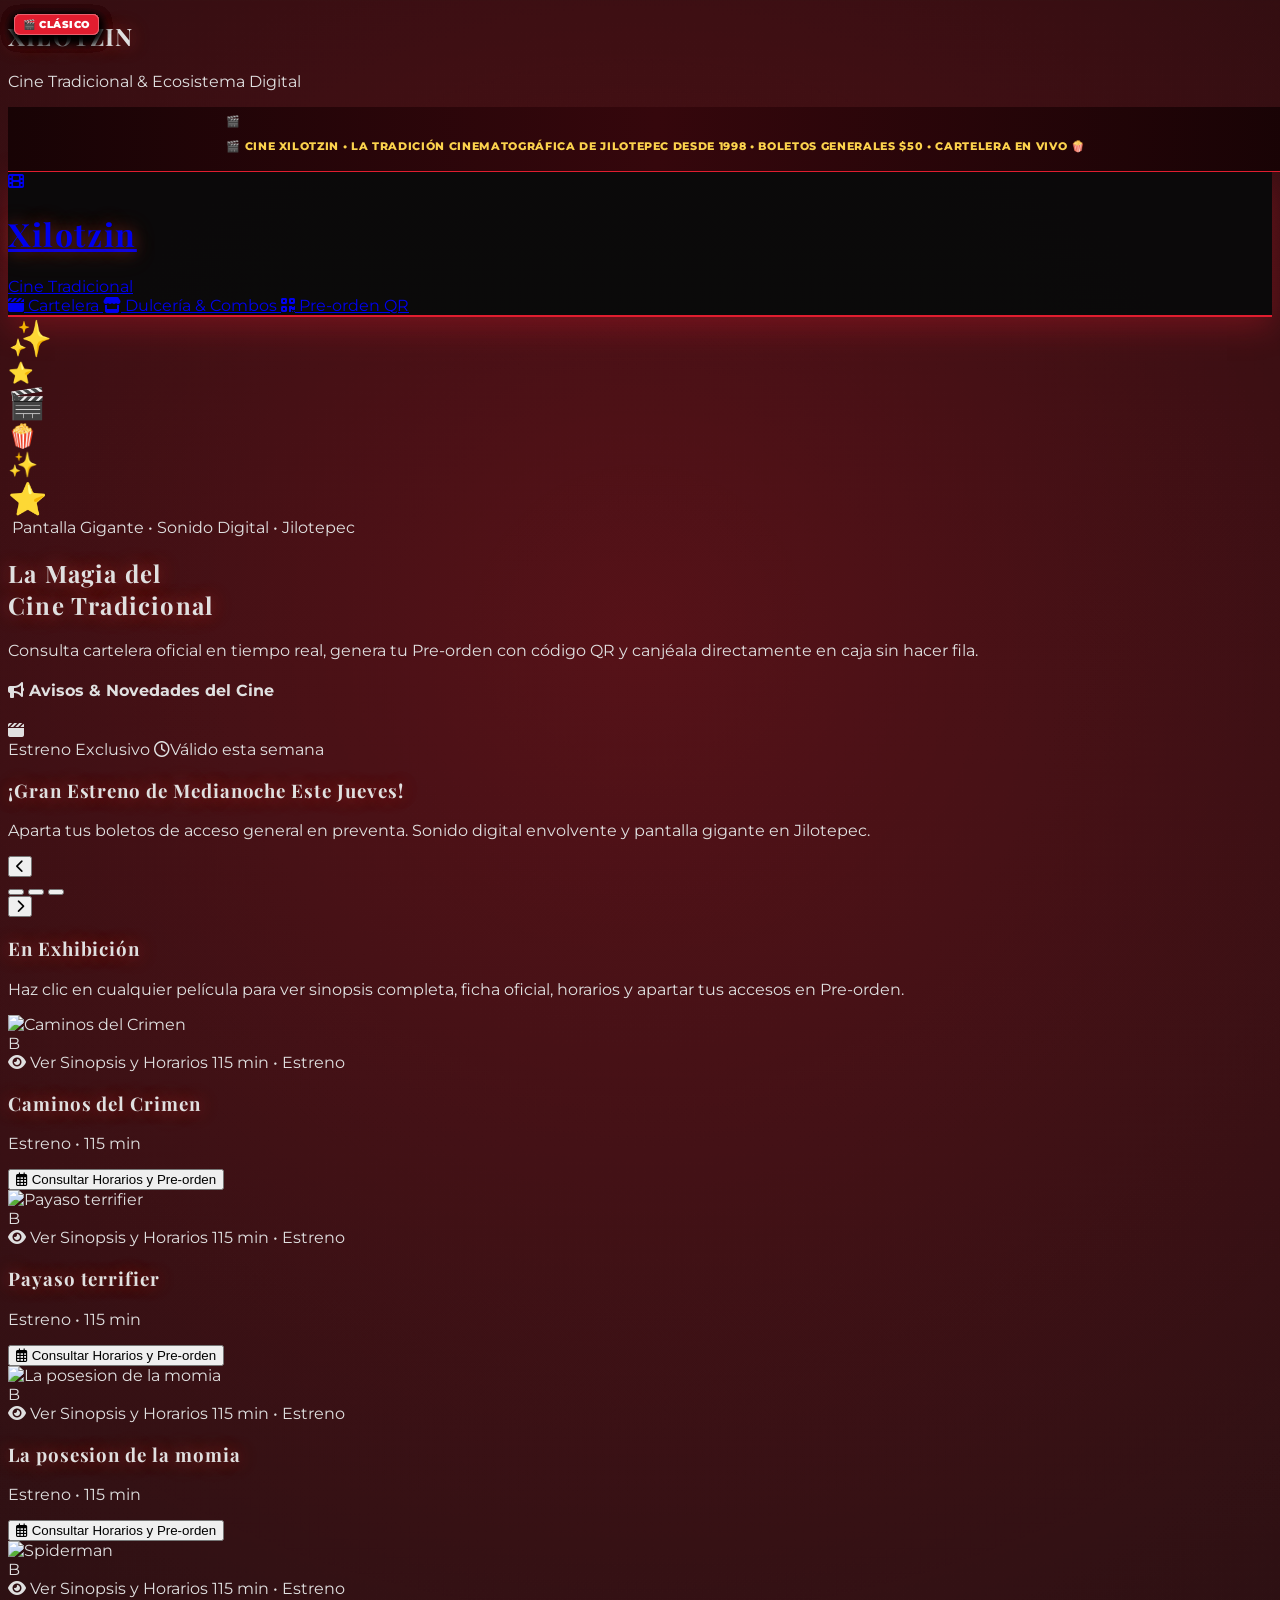
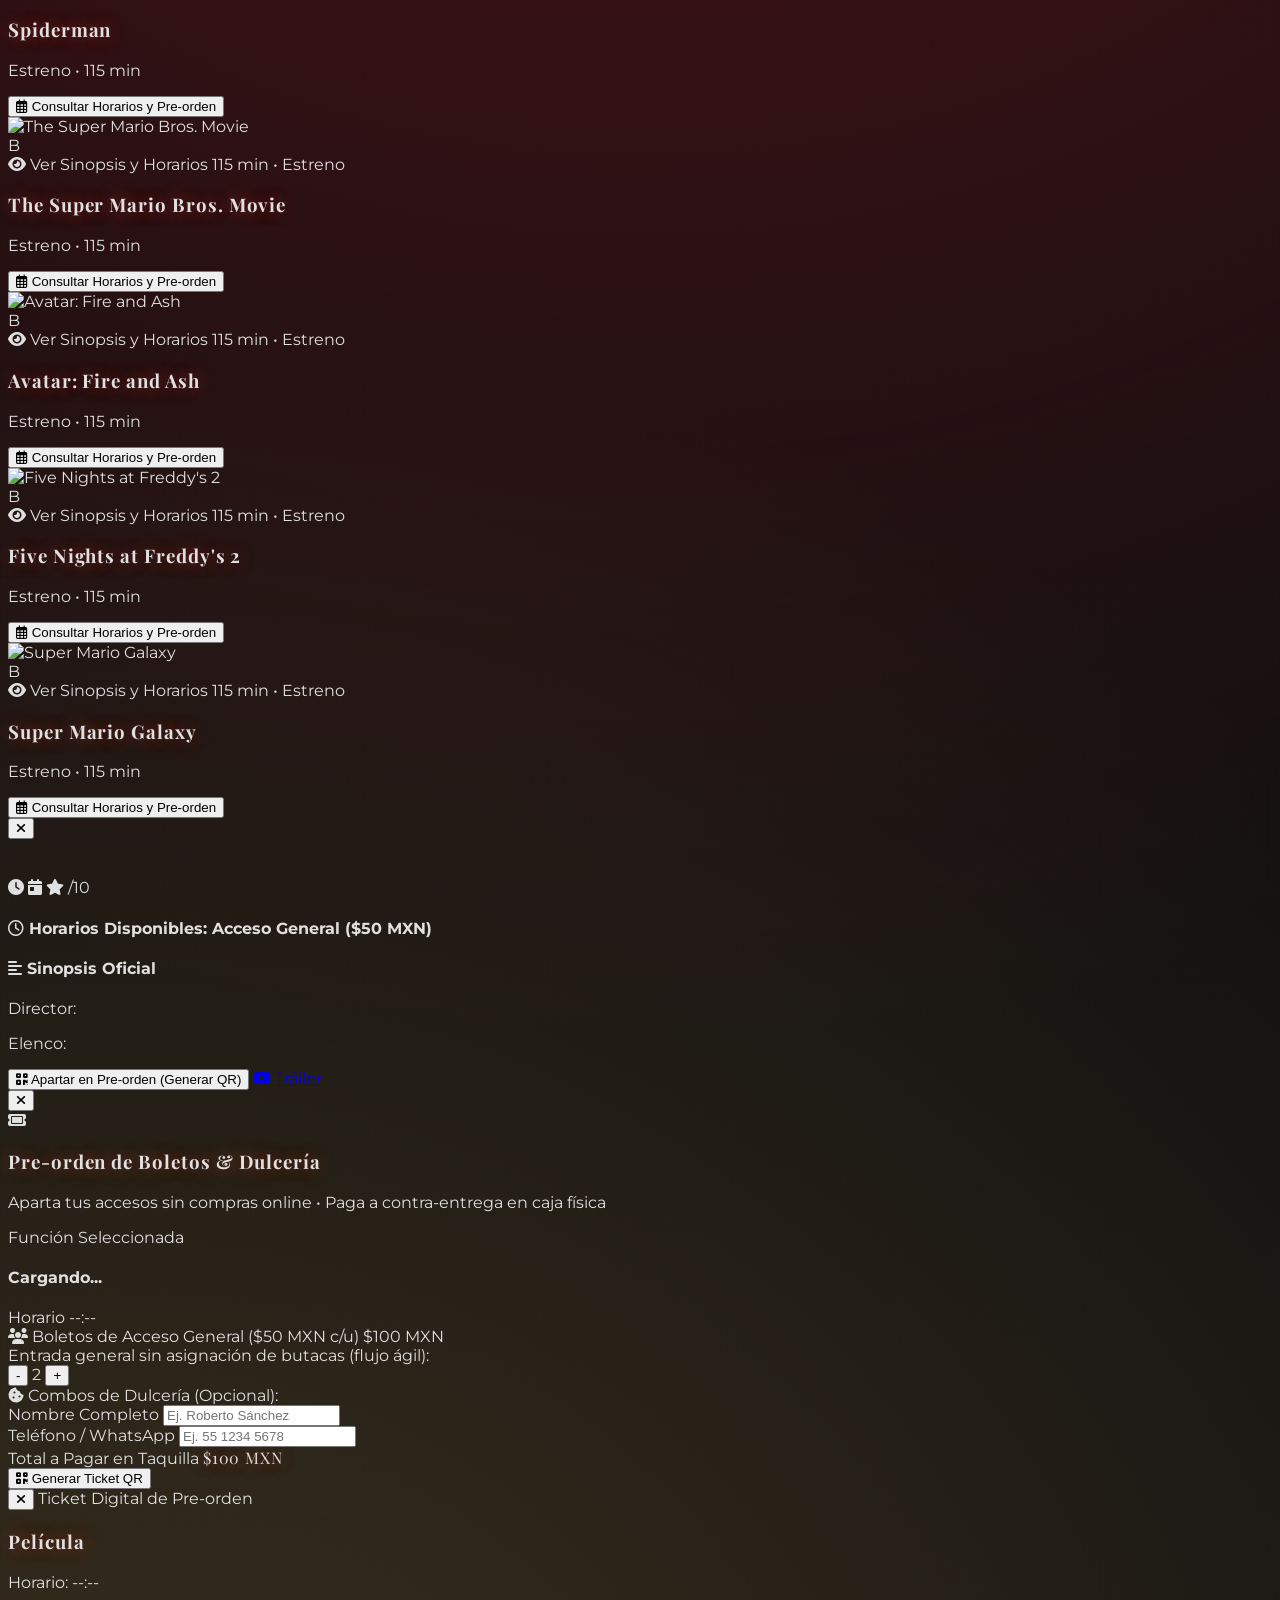
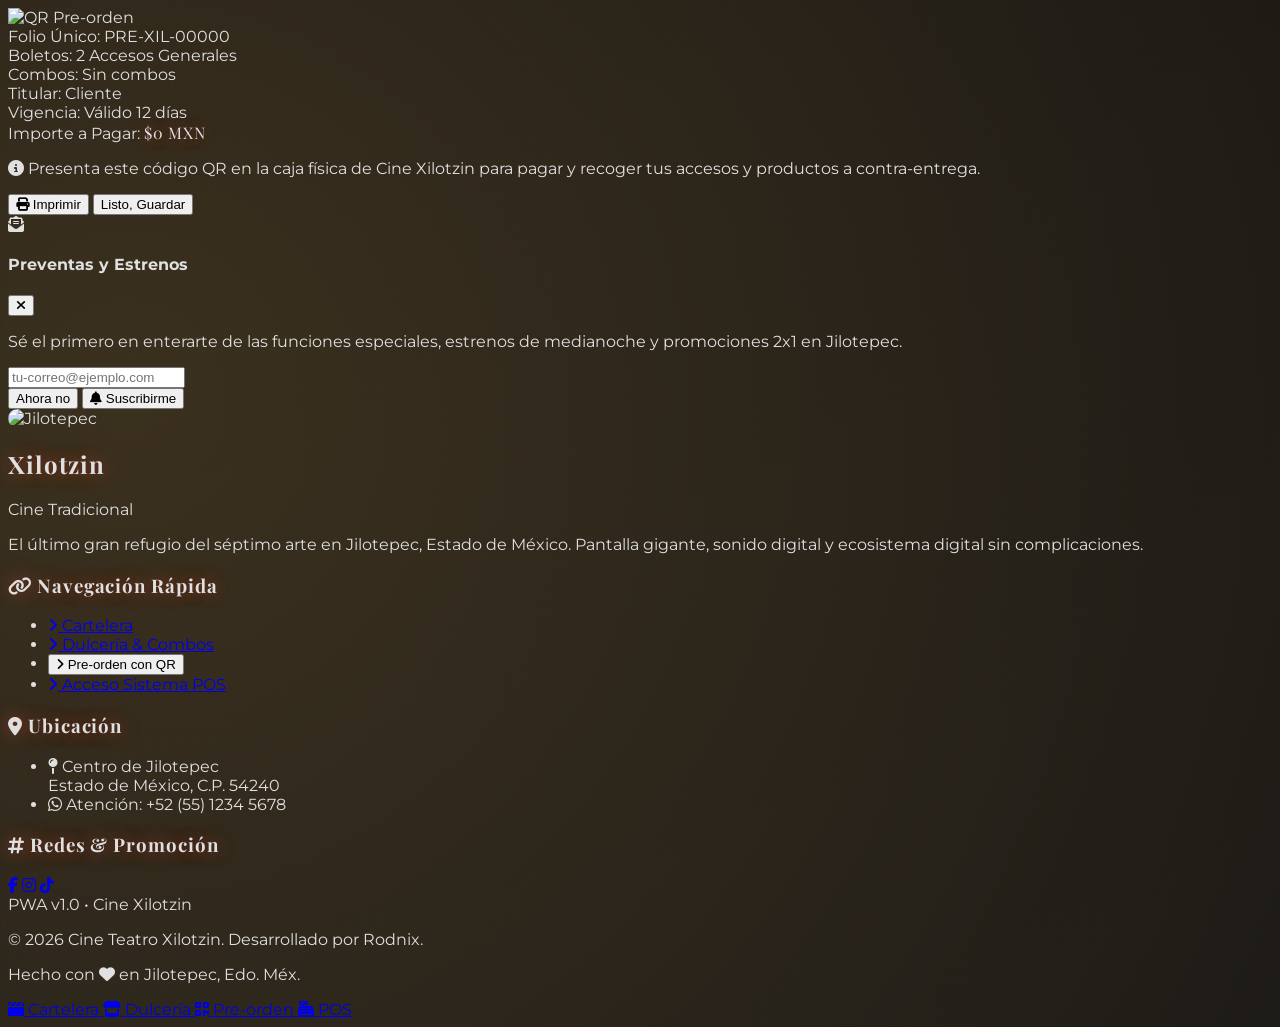
==== commit 4979e785: "style: configurar tiras de papel picado exclusivamente en verde, blanco y rojo" ====
--- a/index.html
+++ b/index.html
@@ -112,10 +112,14 @@
         </div>
         <!-- Guirnalda de Papel Picado Mexicano (visible en tema patrio / mexicano) -->
         <div class="mexican-papel-picado" id="mexican-papel-picado-bar">
-            <span class="banderin-picado"></span><span class="banderin-picado"></span><span class="banderin-picado"></span><span class="banderin-picado"></span><span class="banderin-picado"></span>
-            <span class="banderin-picado"></span><span class="banderin-picado"></span><span class="banderin-picado"></span><span class="banderin-picado"></span><span class="banderin-picado"></span>
-            <span class="banderin-picado"></span><span class="banderin-picado"></span><span class="banderin-picado"></span><span class="banderin-picado"></span><span class="banderin-picado"></span>
-            <span class="banderin-picado"></span><span class="banderin-picado"></span><span class="banderin-picado"></span><span class="banderin-picado"></span><span class="banderin-picado"></span>
+            <span class="banderin-picado"></span><span class="banderin-picado"></span><span class="banderin-picado"></span>
+            <span class="banderin-picado"></span><span class="banderin-picado"></span><span class="banderin-picado"></span>
+            <span class="banderin-picado"></span><span class="banderin-picado"></span><span class="banderin-picado"></span>
+            <span class="banderin-picado"></span><span class="banderin-picado"></span><span class="banderin-picado"></span>
+            <span class="banderin-picado"></span><span class="banderin-picado"></span><span class="banderin-picado"></span>
+            <span class="banderin-picado"></span><span class="banderin-picado"></span><span class="banderin-picado"></span>
+            <span class="banderin-picado"></span><span class="banderin-picado"></span><span class="banderin-picado"></span>
+            <span class="banderin-picado"></span><span class="banderin-picado"></span><span class="banderin-picado"></span>
         </div>
 
         <div class="max-w-7xl mx-auto px-4 h-20 md:h-24 flex items-center justify-between">
--- a/css/styles.css
+++ b/css/styles.css
@@ -351,11 +351,9 @@
     clip-path: polygon(0 0, 100% 0, 100% 75%, 50% 100%, 0 75%);
     animation: papelSway 2.5s ease-in-out infinite alternate;
 }
-.banderin-picado:nth-child(5n+1) { background: #00843D; box-shadow: 0 0 8px #00843D; animation-delay: 0s; }
-.banderin-picado:nth-child(5n+2) { background: #FFFFFF; box-shadow: 0 0 8px #FFFFFF; animation-delay: 0.5s; }
-.banderin-picado:nth-child(5n+3) { background: #CE1126; box-shadow: 0 0 8px #CE1126; animation-delay: 1s; }
-.banderin-picado:nth-child(5n+4) { background: #E4007C; box-shadow: 0 0 8px #E4007C; animation-delay: 1.5s; }
-.banderin-picado:nth-child(5n+5) { background: #FFD700; box-shadow: 0 0 8px #FFD700; animation-delay: 2s; }
+.banderin-picado:nth-child(3n+1) { background: #00843D; box-shadow: 0 0 8px rgba(0, 132, 61, 0.85); animation-delay: 0s; }
+.banderin-picado:nth-child(3n+2) { background: #FFFFFF; box-shadow: 0 0 8px rgba(255, 255, 255, 0.85); animation-delay: 0.35s; }
+.banderin-picado:nth-child(3n+3) { background: #CE1126; box-shadow: 0 0 8px rgba(206, 17, 38, 0.85); animation-delay: 0.7s; }
 
 @keyframes papelSway {
     0% { transform: rotate(-4deg) translateY(0); }
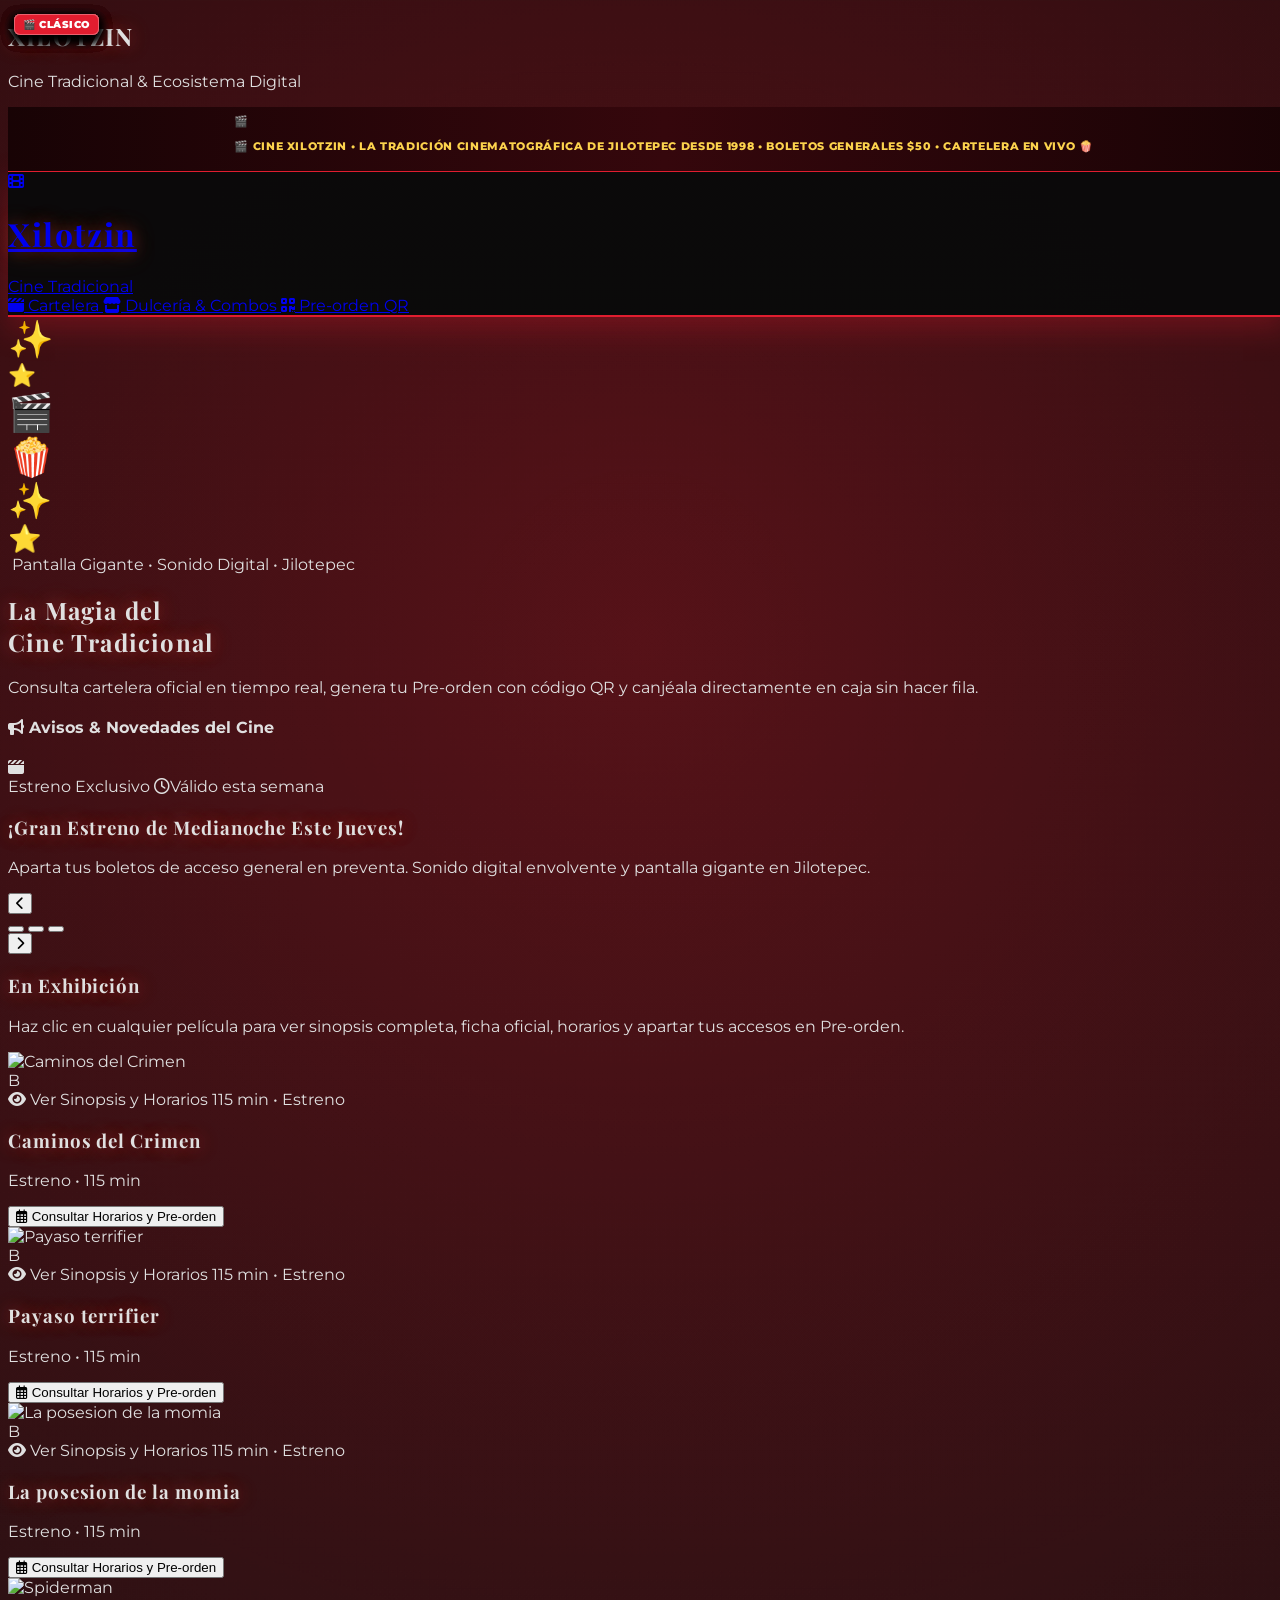
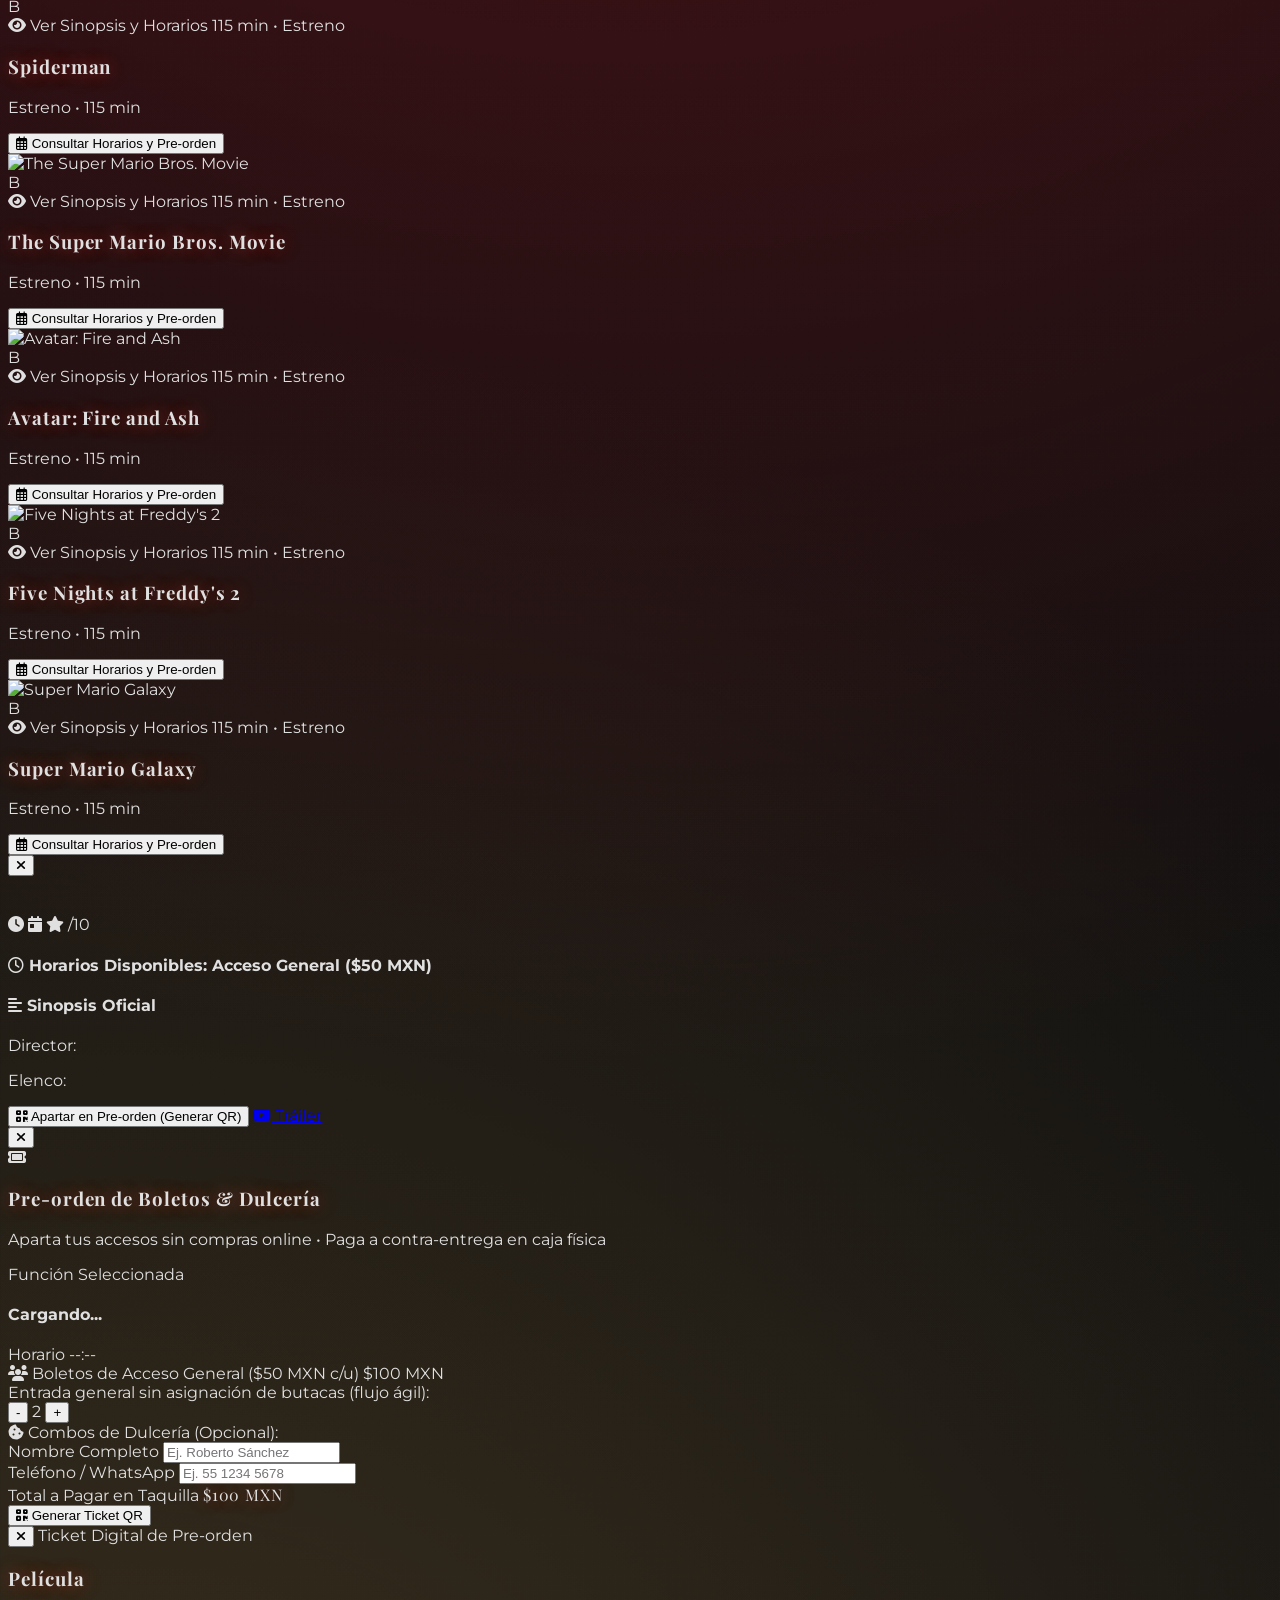
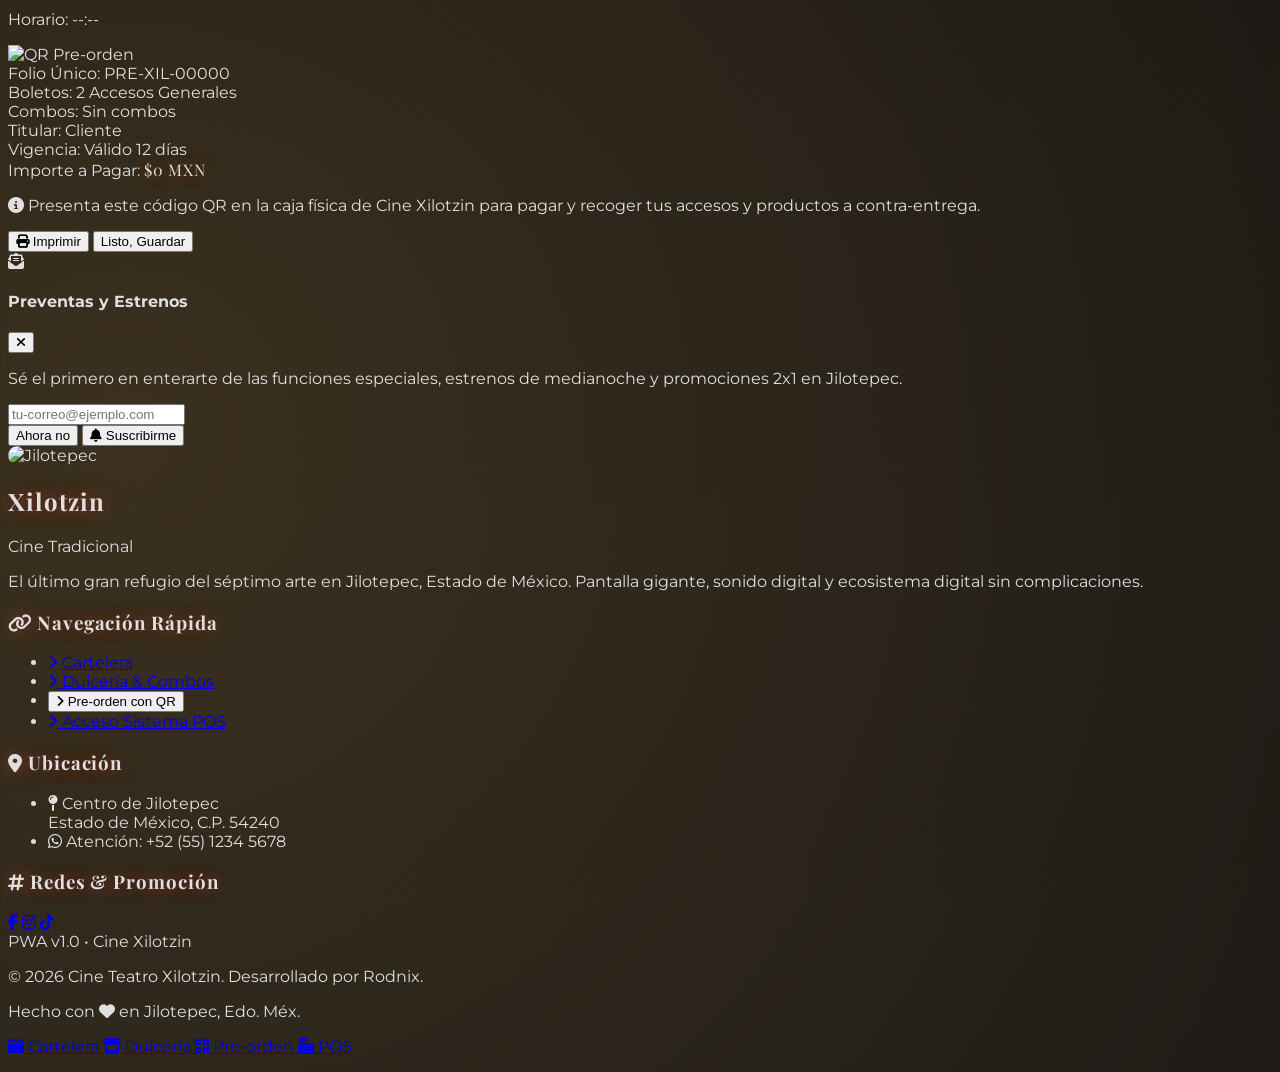
==== commit d69ce805: "feat: add responsive mobile navigation and dynamic seasonal theme CSS engine" ====
--- a/index.html
+++ b/index.html
@@ -52,7 +52,7 @@
     <script src="https://unpkg.com/@lottiefiles/dotlottie-wc@0.9.10/dist/dotlottie-wc.js" type="module"></script>
 </head>
 
-<body class="theme-traditional bg-cneDark text-cneLight antialiased selection:bg-cneRed selection:text-white max-w-[1600px] mx-auto min-h-screen shadow-2xl pb-20 md:pb-0 flex flex-col relative overflow-x-hidden">
+<body class="theme-traditional bg-cneDark text-cneLight antialiased selection:bg-cneRed selection:text-white max-w-[1600px] mx-auto min-h-screen shadow-2xl pb-24 md:pb-0 flex flex-col relative overflow-x-hidden">
 
     <!-- Telarañas Decorativas para Noche de Terror / Halloween -->
     <svg class="halloween-corner-web halloween-web-tl" id="web-tl" viewBox="0 0 100 100" fill="none" stroke="#FF5500" stroke-width="1.5">
@@ -122,15 +122,15 @@
             <span class="banderin-picado"></span><span class="banderin-picado"></span><span class="banderin-picado"></span>
         </div>
 
-        <div class="max-w-7xl mx-auto px-4 h-20 md:h-24 flex items-center justify-between">
-            <a href="index.html" class="flex items-center gap-4 cursor-pointer group">
+        <div class="max-w-7xl mx-auto px-4 h-16 sm:h-20 md:h-24 flex items-center justify-between">
+            <a href="index.html" class="flex items-center gap-3 sm:gap-4 cursor-pointer group">
                 <div class="flex items-center gap-3 relative">
                     <div class="absolute inset-0 bg-cneRed blur-xl opacity-20 group-hover:opacity-40 transition-opacity"></div>
-                    <i class="fa-solid fa-film text-white text-3xl relative z-10" id="header-logo-icon"></i>
+                    <i class="fa-solid fa-film text-white text-2xl sm:text-3xl relative z-10" id="header-logo-icon"></i>
                 </div>
                 <div class="flex flex-col">
-                    <h1 class="text-2xl md:text-4xl font-serif font-black tracking-widest uppercase leading-none text-white drop-shadow-[0_0_15px_rgba(225,29,47,0.3)]">Xilotzin</h1>
-                    <span class="text-[9px] md:text-xs font-sans font-bold tracking-[0.3em] text-gradient uppercase mt-1" id="header-subtitle">Cine Tradicional</span>
+                    <h1 class="text-xl sm:text-2xl md:text-4xl font-serif font-black tracking-widest uppercase leading-none text-white drop-shadow-[0_0_15px_rgba(225,29,47,0.3)]">Xilotzin</h1>
+                    <span class="text-[8px] sm:text-[9px] md:text-xs font-sans font-bold tracking-[0.3em] text-gradient uppercase mt-1" id="header-subtitle">Cine Tradicional</span>
                 </div>
             </a>
 
@@ -154,19 +154,19 @@
     <div id="theme-ambient-decorations" class="pointer-events-none fixed inset-0 z-30 overflow-hidden"></div>
 
     <!-- Hero Section con Adaptación Dinámica según la Temática -->
-    <div class="relative w-full h-[42vh] md:h-[52vh] flex items-center justify-center overflow-hidden bg-cneDark border-b border-cneBorder transition-colors duration-500">
+    <div class="relative w-full h-[38vh] sm:h-[44vh] md:h-[52vh] flex items-center justify-center overflow-hidden bg-cneDark border-b border-cneBorder transition-colors duration-500">
         <div class="absolute inset-0 bg-[url('./CINE.png')] bg-cover bg-center bg-no-repeat opacity-45 bg-fixed"></div>
         <div class="absolute inset-0 bg-gradient-to-t from-cneDark via-cneDark/60 to-transparent"></div>
         <div class="absolute inset-0 bg-gradient-to-r from-cneRed/25 via-transparent to-white/10" id="hero-gradient-overlay"></div>
 
-        <div class="relative z-10 text-center px-6 max-w-4xl mx-auto flex flex-col items-center">
-            <span id="hero-badge" class="bg-cneRed/30 border border-cneRed/50 text-white font-sans font-bold text-[10px] md:text-xs uppercase tracking-[0.3em] px-4 py-1.5 rounded-full mb-4 shadow-lg flex items-center gap-2 transition-all">
+        <div class="relative z-10 text-center px-4 sm:px-6 max-w-4xl mx-auto flex flex-col items-center">
+            <span id="hero-badge" class="bg-cneRed/30 border border-cneRed/50 text-white font-sans font-bold text-[9px] sm:text-[10px] md:text-xs uppercase tracking-[0.25em] sm:tracking-[0.3em] px-3 sm:px-4 py-1 sm:py-1.5 rounded-full mb-3 sm:mb-4 shadow-lg flex items-center gap-2 transition-all">
                 <i class="fa-solid fa-sparkles text-cneGold"></i> Pantalla Gigante • Sonido Digital • Jilotepec
             </span>
-            <h2 id="hero-title" class="text-4xl md:text-6xl lg:text-7xl font-serif font-black uppercase tracking-tight text-white mb-3 leading-none drop-shadow-[0_4px_10px_rgba(0,0,0,0.8)] transition-all">
+            <h2 id="hero-title" class="text-3xl sm:text-4xl md:text-6xl lg:text-7xl font-serif font-black uppercase tracking-tight text-white mb-2 sm:mb-3 leading-tight md:leading-none drop-shadow-[0_4px_10px_rgba(0,0,0,0.8)] transition-all">
                 La Magia del <br><span class="text-gradient bg-gradient-to-r from-white to-cneRed bg-clip-text text-transparent">Cine Tradicional</span>
             </h2>
-            <p id="hero-desc" class="text-white/90 text-xs md:text-sm font-sans tracking-widest uppercase max-w-xl mx-auto mt-2 font-bold leading-relaxed drop-shadow-[0_2px_5px_rgba(0,0,0,0.8)] transition-all">
+            <p id="hero-desc" class="text-white/90 text-[11px] sm:text-xs md:text-sm font-sans tracking-wider sm:tracking-widest uppercase max-w-xl mx-auto mt-1 sm:mt-2 font-bold leading-relaxed drop-shadow-[0_2px_5px_rgba(0,0,0,0.8)] transition-all">
                 Consulta cartelera oficial en tiempo real, genera tu Pre-orden con código QR y canjéala directamente en caja sin hacer fila.
             </p>
         </div>
@@ -206,22 +206,22 @@
     </main>
 
     <!-- Modal de Película (Horarios, Sinopsis y Botón Pre-orden) -->
-    <div id="movie-modal" class="fixed inset-0 z-[100] hidden flex items-center justify-center p-4 md:p-6 bg-cneDark/95 backdrop-blur-md">
-        <div class="bg-cneCard border border-cneBorder rounded-2xl max-w-5xl w-full max-h-[90vh] overflow-y-auto relative shadow-2xl flex flex-col md:flex-row hide-scroll">
-            <button onclick="closeModal()" class="absolute top-4 right-4 w-10 h-10 bg-cneDark rounded-full flex items-center justify-center text-white hover:bg-cneRed hover:scale-110 transition-all z-20 shadow-lg border border-cneBorder">
-                <i class="fa-solid fa-xmark text-lg"></i>
+    <div id="movie-modal" class="fixed inset-0 z-[100] hidden flex items-center justify-center p-3 sm:p-4 md:p-6 bg-cneDark/95 backdrop-blur-md">
+        <div class="bg-cneCard border border-cneBorder rounded-3xl max-w-5xl w-full max-h-[92vh] overflow-y-auto relative shadow-2xl flex flex-col md:flex-row hide-scroll">
+            <button onclick="closeModal()" class="absolute top-3 right-3 sm:top-4 sm:right-4 w-9 h-9 sm:w-10 sm:h-10 bg-cneDark rounded-full flex items-center justify-center text-white hover:bg-cneRed hover:scale-110 transition-all z-20 shadow-lg border border-cneBorder">
+                <i class="fa-solid fa-xmark text-base sm:text-lg"></i>
             </button>
 
-            <div class="w-full md:w-[42%] relative h-72 md:h-auto shrink-0 bg-black">
+            <div class="w-full md:w-[42%] relative h-60 sm:h-72 md:h-auto shrink-0 bg-black">
                 <img id="modal-image" src="" alt="" class="w-full h-full object-cover">
                 <div class="absolute inset-0 bg-gradient-to-t from-cneCard via-transparent to-transparent md:bg-gradient-to-r"></div>
             </div>
 
-            <div class="w-full md:w-[58%] p-6 md:p-10 flex flex-col relative z-10">
+            <div class="w-full md:w-[58%] p-4 sm:p-6 md:p-10 flex flex-col relative z-10">
                 <div class="mb-4">
                     <span id="modal-genre" class="inline-block text-[10px] font-sans font-bold tracking-[0.2em] text-white bg-cneBorder px-3 py-1.5 rounded-full uppercase mb-3"></span>
-                    <h2 id="modal-title" class="text-3xl md:text-5xl font-serif font-black text-white uppercase leading-none tracking-tight mb-2"></h2>
-                    <p id="modal-tagline" class="text-sm font-sans italic text-cneRed opacity-90 tracking-wide"></p>
+                    <h2 id="modal-title" class="text-2xl sm:text-3xl md:text-5xl font-serif font-black text-white uppercase leading-tight md:leading-none tracking-tight mb-2"></h2>
+                    <p id="modal-tagline" class="text-xs sm:text-sm font-sans italic text-cneRed opacity-90 tracking-wide"></p>
                 </div>
 
                 <div class="flex flex-wrap items-center gap-3 mb-6 text-xs font-sans text-cneText uppercase tracking-widest font-bold">
@@ -374,7 +374,7 @@
             <p id="ticket-horario" class="text-xs font-sans font-bold text-cneRed uppercase tracking-widest mb-4">Horario: --:--</p>
 
             <!-- Código QR Generado -->
-            <div class="bg-white p-4 rounded-2xl w-60 h-60 mx-auto mb-4 shadow-inner flex items-center justify-center relative">
+            <div class="bg-white p-3 sm:p-4 rounded-2xl w-48 h-48 sm:w-60 sm:h-60 mx-auto mb-4 shadow-inner flex items-center justify-center relative">
                 <img id="ticket-qr-img" src="" alt="QR Pre-orden" class="w-full h-full object-contain">
             </div>
 
@@ -525,7 +525,7 @@
     </footer>
 
     <!-- Navegación Móvil Inferior -->
-    <nav class="md:hidden fixed bottom-0 left-0 w-full bg-cneDark/95 backdrop-blur-lg border-t border-cneBorder flex justify-around z-50 h-16 shadow-[0_-10px_30px_rgba(0,0,0,0.5)] px-2">
+    <nav class="md:hidden fixed bottom-0 left-0 w-full bg-cneDark/95 backdrop-blur-lg border-t border-cneBorder flex justify-around z-50 h-16 shadow-[0_-10px_30px_rgba(0,0,0,0.5)] px-2 mobile-bottom-nav">
         <a href="index.html" class="flex-1 flex flex-col items-center justify-center gap-1 text-cneRed">
             <i class="fa-solid fa-clapperboard text-lg"></i>
             <span class="text-[9px] font-sans font-bold uppercase tracking-widest mt-0.5">Cartelera</span>
--- a/css/styles.css
+++ b/css/styles.css
@@ -15,11 +15,20 @@
     --theme-glow: rgba(225, 29, 47, 0.4);
 }
 
+html {
+    scroll-behavior: smooth;
+    -webkit-text-size-adjust: 100%;
+}
+
 body {
     font-family: 'Montserrat', sans-serif;
     background-color: var(--theme-bg) !important;
     color: var(--theme-text) !important;
     transition: background-color 0.4s ease, color 0.4s ease;
+    overflow-x: hidden;
+    width: 100%;
+    -webkit-font-smoothing: antialiased;
+    -webkit-tap-highlight-color: transparent;
 }
 
 /* ==========================================================
@@ -279,7 +288,7 @@
 }
 
 /* ==========================================================
-   3. 🇲🇽 TEMÁTICA: FIESTAS PATRIAS & NOCHES MEXICANAS (VIVA MÉXICO)
+   3. 🇲🇽 TEMÁTICA: FIESTAS PATRIAS & TRADICIÓN MEXICANA (VIVA MÉXICO)
    ========================================================== */
 body.theme-mexican,
 body.theme-blockbuster {
@@ -655,4 +664,79 @@
         box-shadow: none !important;
     }
     .no-print { display: none !important; }
+}
+
+/* ==========================================================
+   7. ADAPTABILIDAD RESPONSIVE & OPTIMIZACIÓN MÓVIL
+   ========================================================== */
+
+/* Barra de Navegación Móvil con Soporte Safe Area */
+.mobile-bottom-nav {
+    padding-bottom: max(0.5rem, env(safe-area-inset-bottom));
+}
+
+/* Drawers Móviles (Sidebar Dashboard y Carrito POS) */
+.mobile-drawer-backdrop {
+    transition: opacity 0.3s cubic-bezier(0.4, 0, 0.2, 1);
+}
+
+.mobile-drawer-panel {
+    transition: transform 0.35s cubic-bezier(0.16, 1, 0.3, 1);
+    will-change: transform;
+}
+
+/* Tablas con desplazamiento suave táctil */
+.table-touch-container {
+    overflow-x: auto;
+    -webkit-overflow-scrolling: touch;
+    scrollbar-width: thin;
+    scrollbar-color: rgba(255, 255, 255, 0.2) transparent;
+}
+
+.table-touch-container::-webkit-scrollbar {
+    height: 6px;
+}
+
+.table-touch-container::-webkit-scrollbar-thumb {
+    background: rgba(255, 255, 255, 0.25);
+    border-radius: 9999px;
+}
+
+/* Adaptaciones para Pantallas Pequeñas (< 480px) */
+@media (max-width: 480px) {
+    .ticket-termico {
+        width: 100% !important;
+        max-width: 290px !important;
+        padding: 16px 12px !important;
+    }
+
+    /* Reducción sutil de telarañas para no estorbar en móviles */
+    .halloween-corner-web {
+        width: 70px !important;
+        height: 70px !important;
+        opacity: 0.3 !important;
+    }
+}
+
+/* Optimizaciones exclusivas para POS Taquilla en Móviles */
+@media (max-width: 640px) {
+    #main-view-container {
+        -webkit-overflow-scrolling: touch;
+    }
+    
+    /* Prevenir zoom involuntario en inputs de iOS en pantallas móviles */
+    #input-barcode-scanner,
+    #input-efectivo-recibido,
+    #input-tarjeta-auth,
+    #input-codigo-qr,
+    #busqueda-peli {
+        font-size: 16px !important;
+    }
+}
+
+/* Estilos para badges y textos en modo touch */
+@media (hover: none) and (pointer: coarse) {
+    button, a, select, input {
+        touch-action: manipulation;
+    }
 }
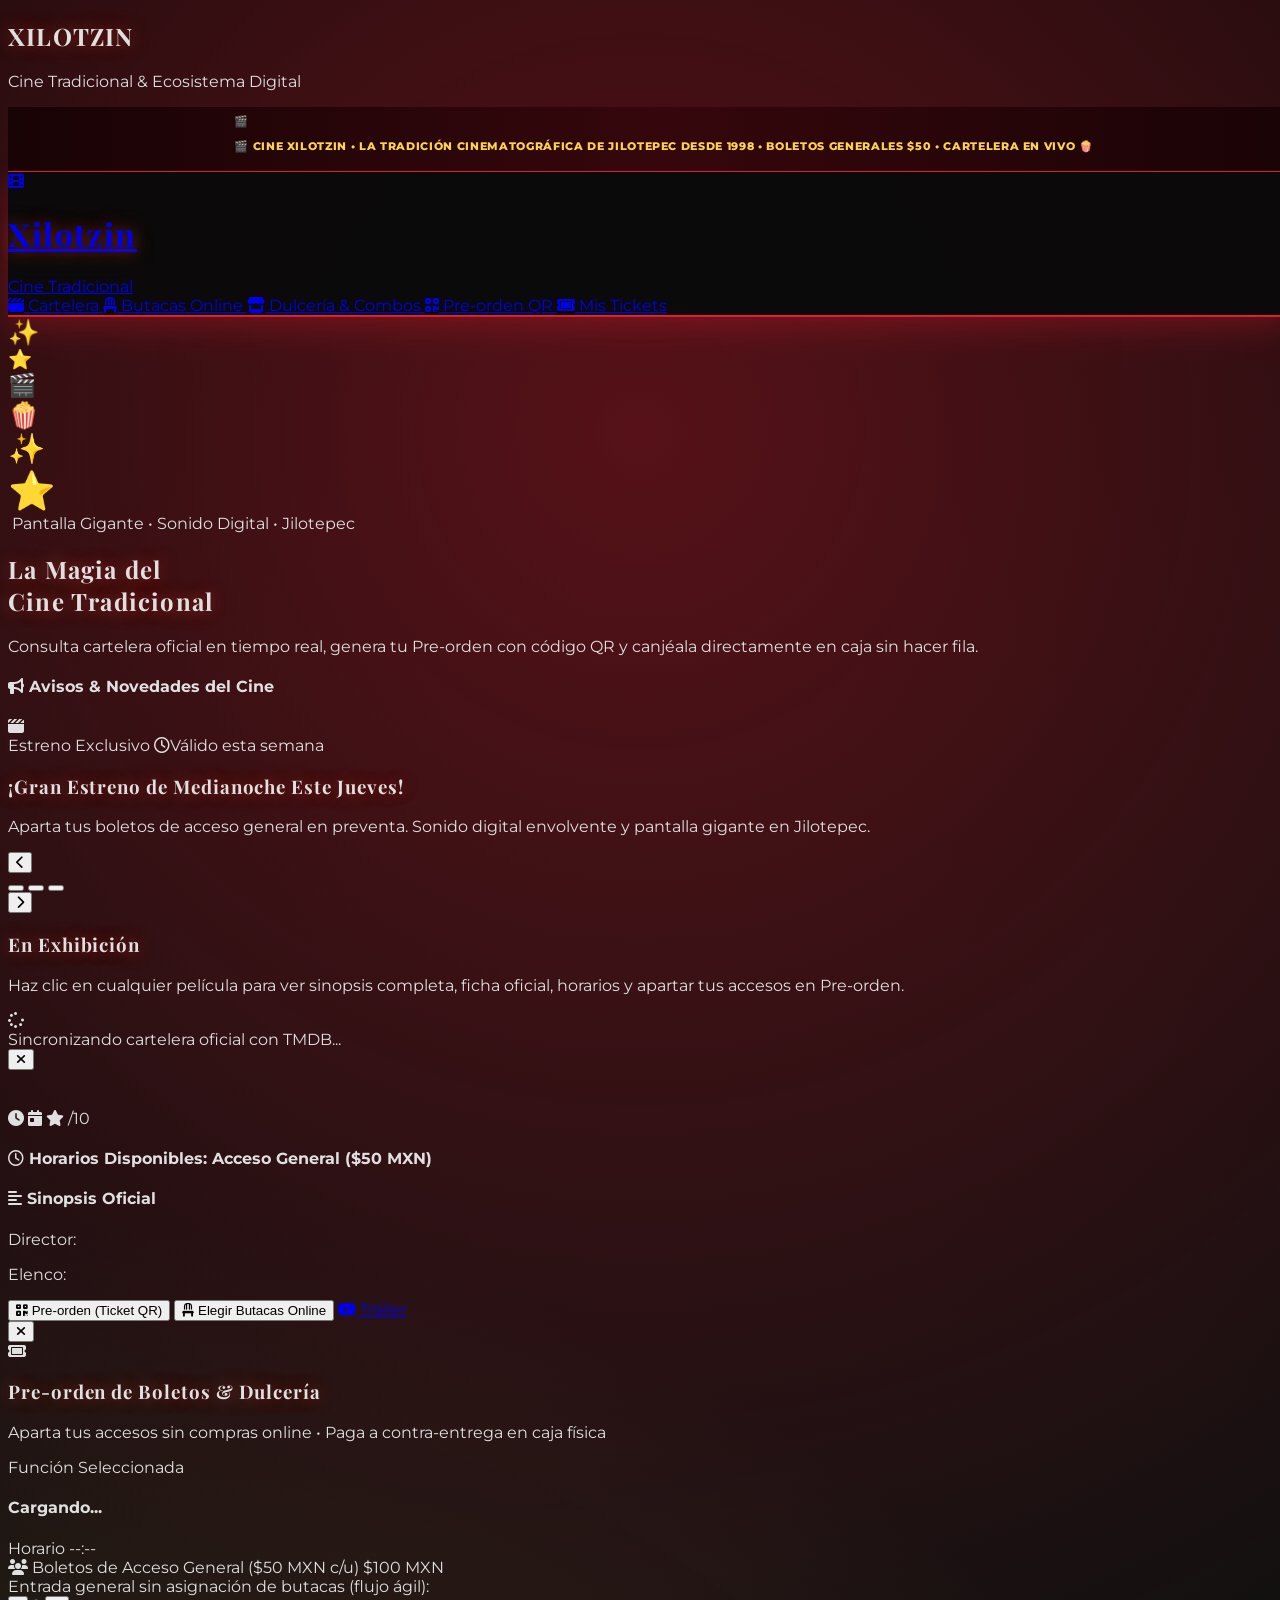
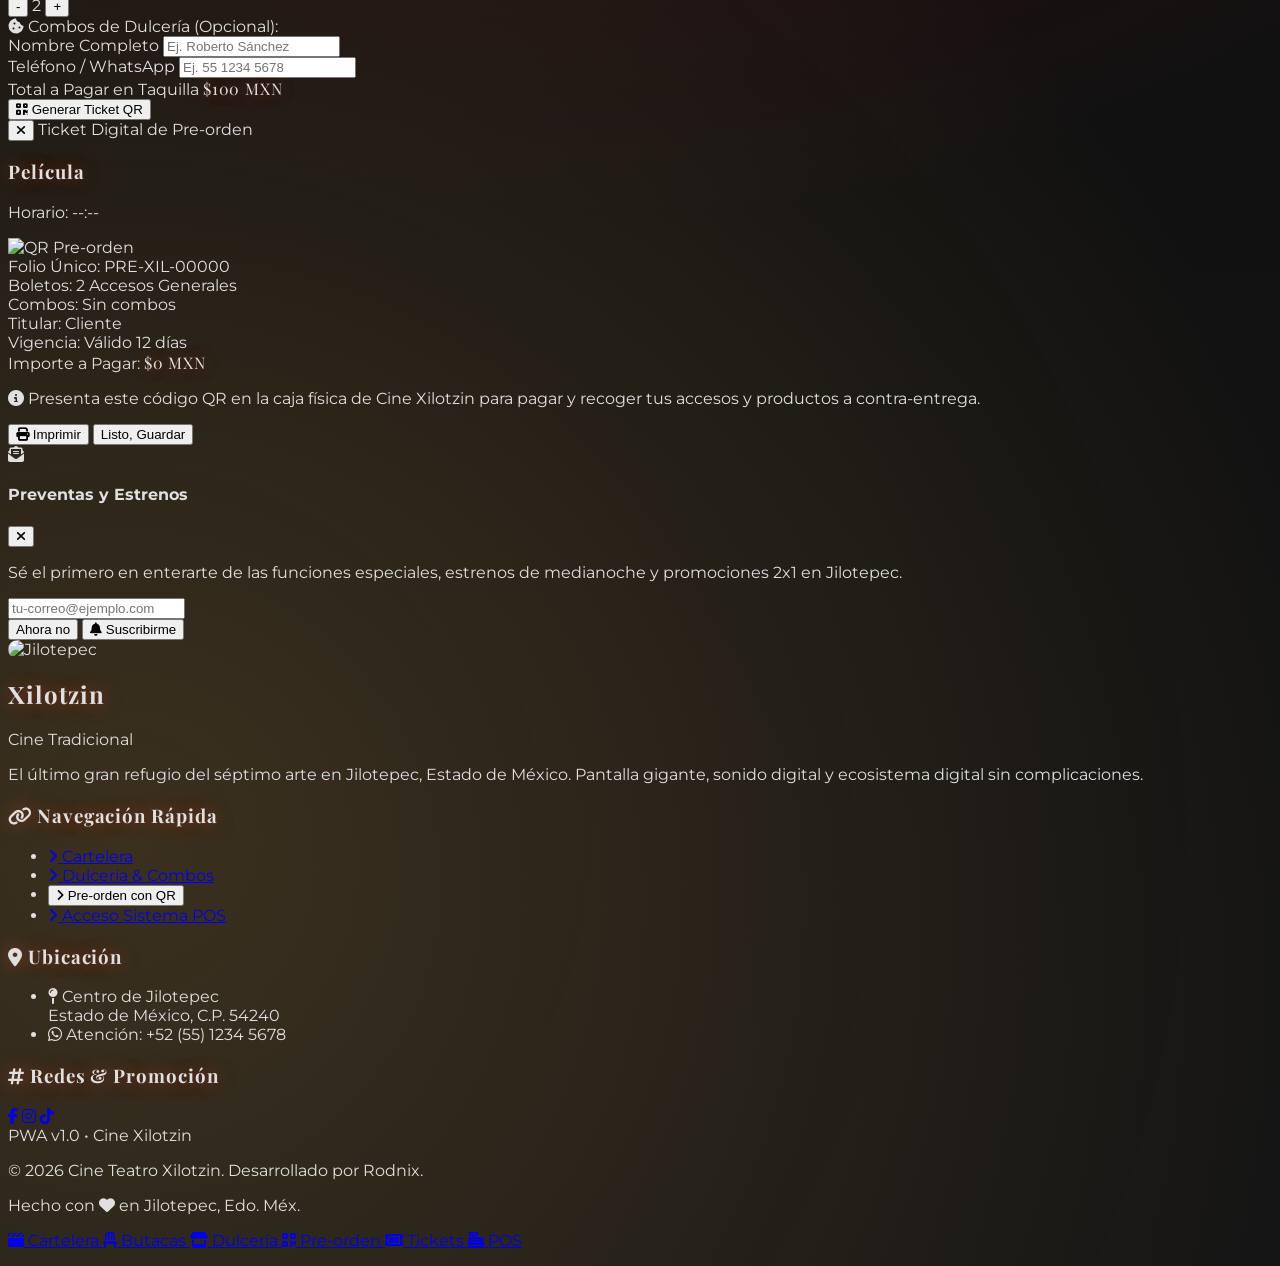
==== commit 38435f45: "feat: maqueta completa y 100% responsiva (Sala 1, QR offline SVG, POS Taquilla, PWA v2 y telemetria " ====
--- a/index.html
+++ b/index.html
@@ -49,6 +49,7 @@
     <link href="https://fonts.googleapis.com/css2?family=Alfa+Slab+One&family=Creepster&family=Montserrat:wght@400;500;600;700;800;900&family=Mountains+of+Christmas:wght@700&family=Playfair+Display:ital,wght@0,400;0,700;0,900;1,400&family=Rye&family=Space+Mono:wght@400;700&display=swap" rel="stylesheet">
     <link rel="stylesheet" href="https://cdnjs.cloudflare.com/ajax/libs/font-awesome/6.4.0/css/all.min.css">
     <link rel="stylesheet" href="css/styles.css">
+    <script src="js/qrcode.min.js"></script>
     <script src="https://unpkg.com/@lottiefiles/dotlottie-wc@0.9.10/dist/dotlottie-wc.js" type="module"></script>
 </head>
 
@@ -135,15 +136,21 @@
             </a>
 
             <div class="hidden md:flex items-center gap-8">
-                <nav class="flex gap-8 font-sans font-bold text-xs tracking-widest text-cneText uppercase">
+                <nav class="flex items-center gap-6 lg:gap-8 font-sans font-bold text-xs tracking-widest text-cneText uppercase">
                     <a href="index.html" class="flex items-center gap-2 text-white transition-colors relative after:content-[''] after:absolute after:-bottom-2 after:left-0 after:w-full after:h-0.5 after:bg-cneRed">
                         <i class="fa-solid fa-clapperboard text-cneRed"></i> Cartelera
+                    </a>
+                    <a href="asientos.html" class="flex items-center gap-2 hover:text-white transition-colors relative after:content-[''] after:absolute after:-bottom-2 after:left-0 after:w-0 after:h-0.5 after:bg-white hover:after:w-full after:transition-all after:duration-300">
+                        <i class="fa-solid fa-chair text-cneRed"></i> Butacas Online
                     </a>
                     <a href="dulceria.html" class="flex items-center gap-2 hover:text-white transition-colors relative after:content-[''] after:absolute after:-bottom-2 after:left-0 after:w-0 after:h-0.5 after:bg-white hover:after:w-full after:transition-all after:duration-300">
                         <i class="fa-solid fa-store text-cneRed"></i> Dulcería & Combos
                     </a>
                     <a href="preorden.html" class="flex items-center gap-2 bg-cneRed/15 hover:bg-cneRed text-white px-3.5 py-1.5 rounded-lg border border-cneRed/40 transition-all shadow-md">
                         <i class="fa-solid fa-qrcode text-cneRed group-hover:text-white"></i> Pre-orden QR
+                    </a>
+                    <a href="perfil.html" class="flex items-center gap-2 hover:text-white transition-colors" title="Mis Tickets y Compras">
+                        <i class="fa-solid fa-ticket text-cneRed"></i> Mis Tickets
                     </a>
                 </nav>
             </div>
@@ -260,12 +267,16 @@
                 </div>
 
                 <div class="mt-auto pt-6 border-t border-cneBorder flex flex-col sm:flex-row gap-3">
-                    <button onclick="abrirPreorden(null, null)" class="flex-1 bg-gradient-to-r from-cneRed to-red-700 text-white px-6 py-4 rounded-xl font-sans font-black text-xs uppercase tracking-widest hover:scale-[1.02] hover:shadow-[0_0_25px_rgba(225,29,47,0.45)] transition-all flex items-center justify-center gap-3 text-center leading-tight shadow-lg">
-                        <i class="fa-solid fa-qrcode text-lg shrink-0"></i>
-                        <span>Apartar en Pre-orden (Generar QR)</span>
+                    <button onclick="abrirPreorden(null, null)" class="flex-1 bg-gradient-to-r from-cneRed to-red-700 text-white px-5 py-3.5 rounded-xl font-sans font-black text-xs uppercase tracking-widest hover:scale-[1.02] hover:shadow-[0_0_25px_rgba(225,29,47,0.45)] transition-all flex items-center justify-center gap-2 text-center leading-tight shadow-lg">
+                        <i class="fa-solid fa-qrcode text-base shrink-0"></i>
+                        <span>Pre-orden (Ticket QR)</span>
                     </button>
-                    <a id="modal-trailer-btn" href="#" target="_blank" class="hidden sm:flex items-center justify-center gap-2 px-6 py-4 rounded-xl border border-cneBorder text-white hover:bg-cneBorder hover:border-white transition-all font-sans font-bold text-xs uppercase tracking-widest shrink-0">
-                        <i class="fa-brands fa-youtube text-cneRed text-lg"></i> Tráiler
+                    <button onclick="abrirSeleccionAsientos(null, null)" class="flex-1 bg-white/10 hover:bg-cneGold hover:text-black text-white px-5 py-3.5 rounded-xl font-sans font-bold text-xs uppercase tracking-widest border border-white/20 transition-all flex items-center justify-center gap-2 text-center leading-tight">
+                        <i class="fa-solid fa-chair text-base shrink-0"></i>
+                        <span>Elegir Butacas Online</span>
+                    </button>
+                    <a id="modal-trailer-btn" href="#" target="_blank" class="hidden sm:flex items-center justify-center gap-2 px-5 py-3.5 rounded-xl border border-cneBorder text-white hover:bg-cneBorder hover:border-white transition-all font-sans font-bold text-xs uppercase tracking-widest shrink-0">
+                        <i class="fa-brands fa-youtube text-cneRed text-base"></i> Tráiler
                     </a>
                 </div>
             </div>
@@ -525,22 +536,30 @@
     </footer>
 
     <!-- Navegación Móvil Inferior -->
-    <nav class="md:hidden fixed bottom-0 left-0 w-full bg-cneDark/95 backdrop-blur-lg border-t border-cneBorder flex justify-around z-50 h-16 shadow-[0_-10px_30px_rgba(0,0,0,0.5)] px-2 mobile-bottom-nav">
-        <a href="index.html" class="flex-1 flex flex-col items-center justify-center gap-1 text-cneRed">
-            <i class="fa-solid fa-clapperboard text-lg"></i>
-            <span class="text-[9px] font-sans font-bold uppercase tracking-widest mt-0.5">Cartelera</span>
+    <nav class="md:hidden fixed bottom-0 left-0 w-full bg-cneDark/95 backdrop-blur-lg border-t border-cneBorder flex justify-around items-center z-50 h-16 shadow-[0_-10px_30px_rgba(0,0,0,0.5)] px-1 mobile-bottom-nav">
+        <a href="index.html" class="flex-1 flex flex-col items-center justify-center text-cneRed">
+            <i class="fa-solid fa-clapperboard text-sm"></i>
+            <span class="text-[8px] font-sans font-bold uppercase tracking-wider mt-0.5">Cartelera</span>
         </a>
-        <a href="dulceria.html" class="flex-1 flex flex-col items-center justify-center gap-1 text-cneMuted hover:text-white transition-colors">
-            <i class="fa-solid fa-store text-lg"></i>
-            <span class="text-[9px] font-sans font-bold uppercase tracking-widest mt-0.5">Dulcería</span>
+        <a href="asientos.html" class="flex-1 flex flex-col items-center justify-center text-cneMuted hover:text-white transition-colors">
+            <i class="fa-solid fa-chair text-sm"></i>
+            <span class="text-[8px] font-sans font-bold uppercase tracking-wider mt-0.5">Butacas</span>
         </a>
-        <a href="preorden.html" class="flex-1 flex flex-col items-center justify-center gap-1 text-cneGold">
-            <i class="fa-solid fa-qrcode text-lg"></i>
-            <span class="text-[9px] font-sans font-bold uppercase tracking-widest mt-0.5">Pre-orden</span>
+        <a href="dulceria.html" class="flex-1 flex flex-col items-center justify-center text-cneMuted hover:text-white transition-colors">
+            <i class="fa-solid fa-store text-sm"></i>
+            <span class="text-[8px] font-sans font-bold uppercase tracking-wider mt-0.5">Dulcería</span>
         </a>
-        <a href="login.html" class="flex-1 flex flex-col items-center justify-center gap-1 text-cneMuted hover:text-white transition-colors">
-            <i class="fa-solid fa-cash-register text-lg"></i>
-            <span class="text-[9px] font-sans font-bold uppercase tracking-widest mt-0.5">POS</span>
+        <a href="preorden.html" class="flex-1 flex flex-col items-center justify-center text-cneGold">
+            <i class="fa-solid fa-qrcode text-sm"></i>
+            <span class="text-[8px] font-sans font-bold uppercase tracking-wider mt-0.5">Pre-orden</span>
+        </a>
+        <a href="perfil.html" class="flex-1 flex flex-col items-center justify-center text-cneMuted hover:text-white transition-colors">
+            <i class="fa-solid fa-ticket text-sm"></i>
+            <span class="text-[8px] font-sans font-bold uppercase tracking-wider mt-0.5">Tickets</span>
+        </a>
+        <a href="login.html" class="flex-1 flex flex-col items-center justify-center text-cneMuted hover:text-white transition-colors">
+            <i class="fa-solid fa-cash-register text-sm"></i>
+            <span class="text-[8px] font-sans font-bold uppercase tracking-wider mt-0.5">POS</span>
         </a>
     </nav>
 
--- a/css/styles.css
+++ b/css/styles.css
@@ -621,7 +621,8 @@
     font-family: 'Space Mono', monospace;
     background: #FDFBF7;
     color: #111111;
-    width: 320px;
+    width: 100%;
+    max-width: 320px;
     padding: 24px 18px;
     margin: 0 auto;
     border-radius: 4px;
@@ -630,6 +631,7 @@
     border-bottom: 6px dashed #444;
     position: relative;
     user-select: none;
+    box-sizing: border-box;
 }
 
 .ticket-termico .barcode-strip {
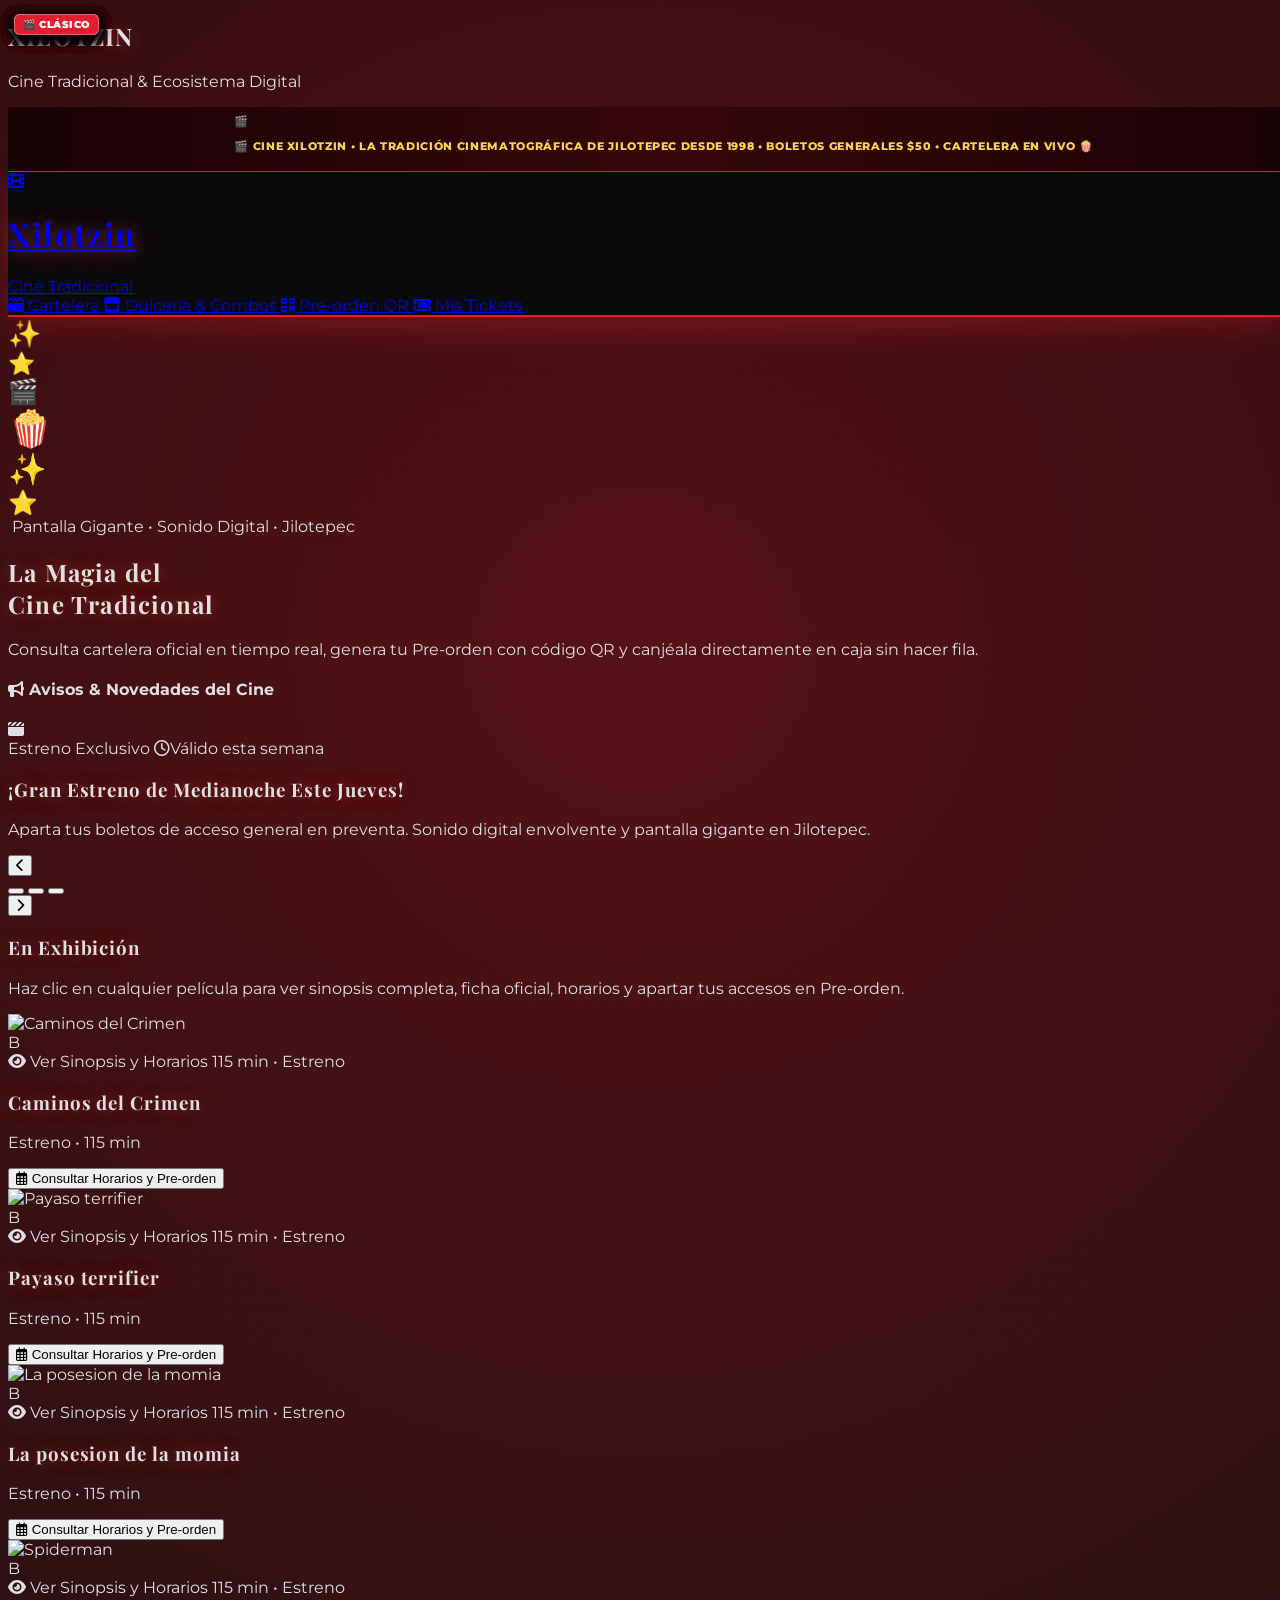
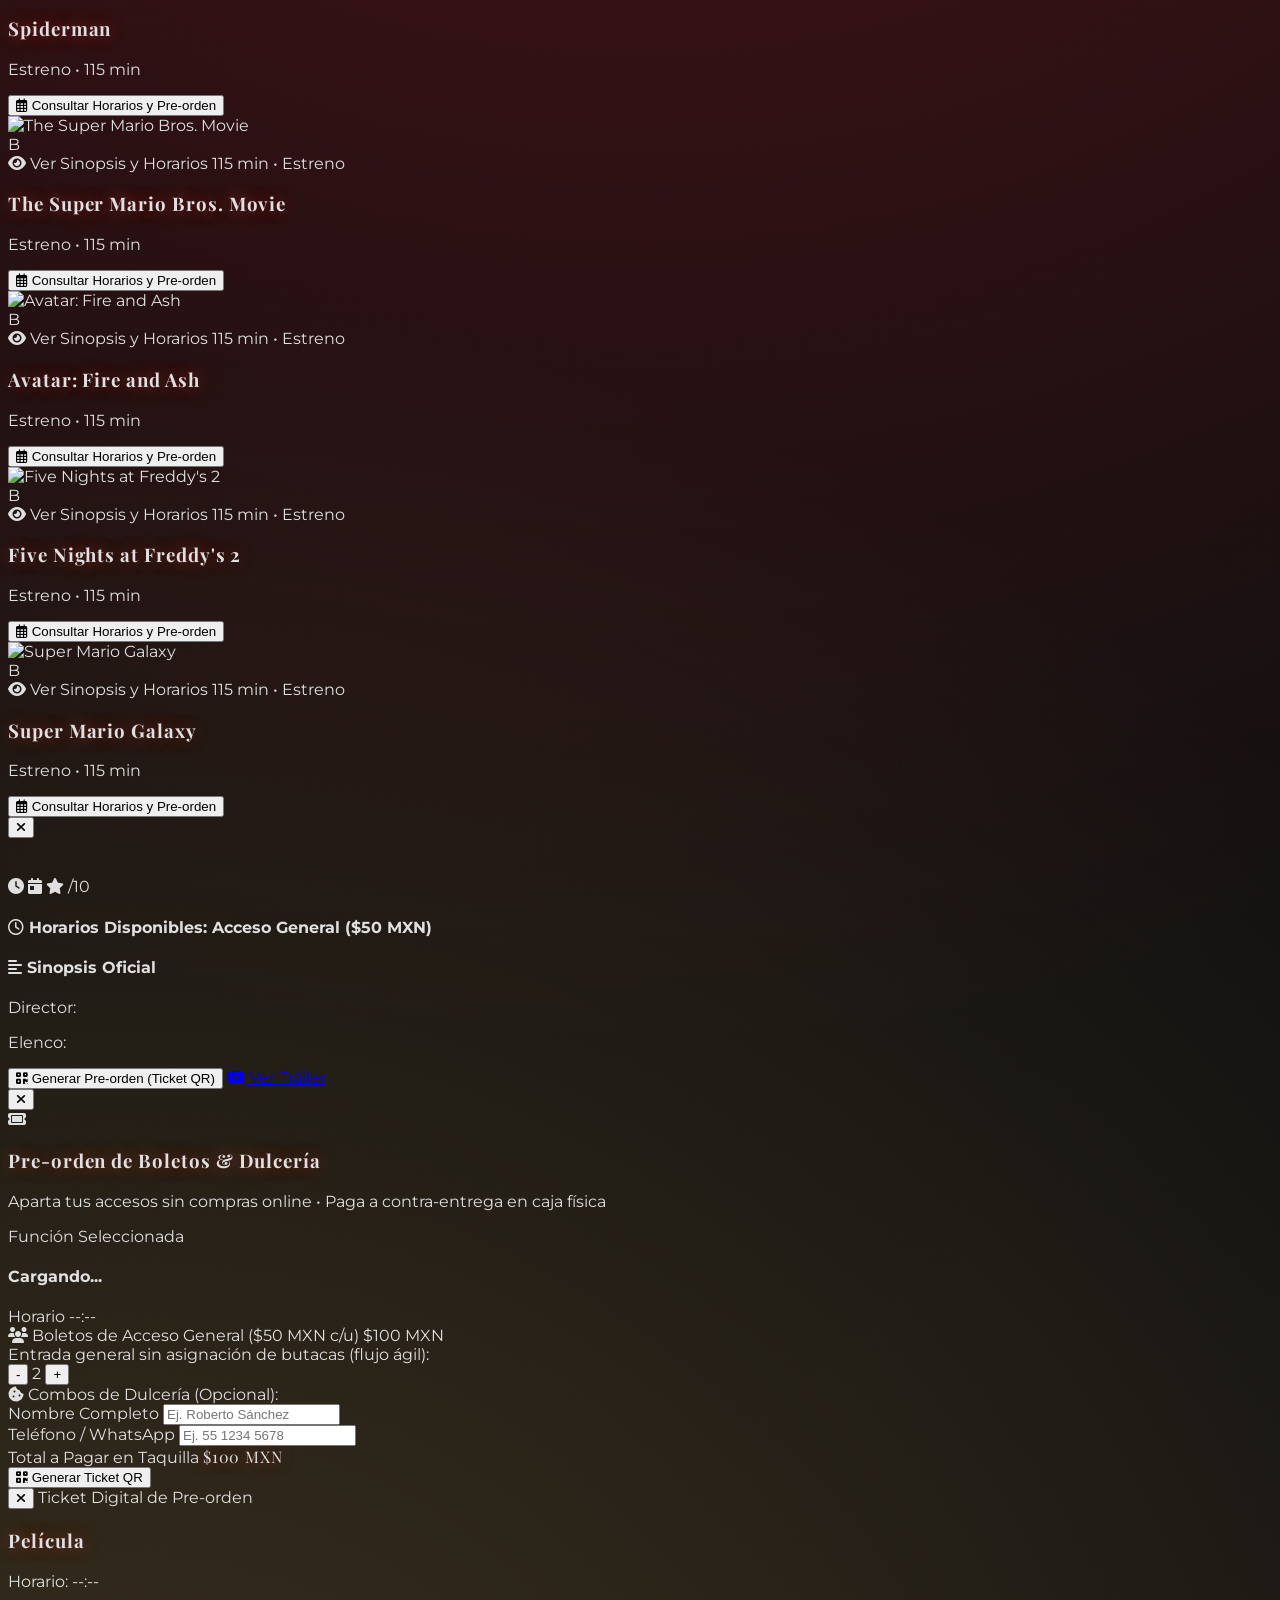
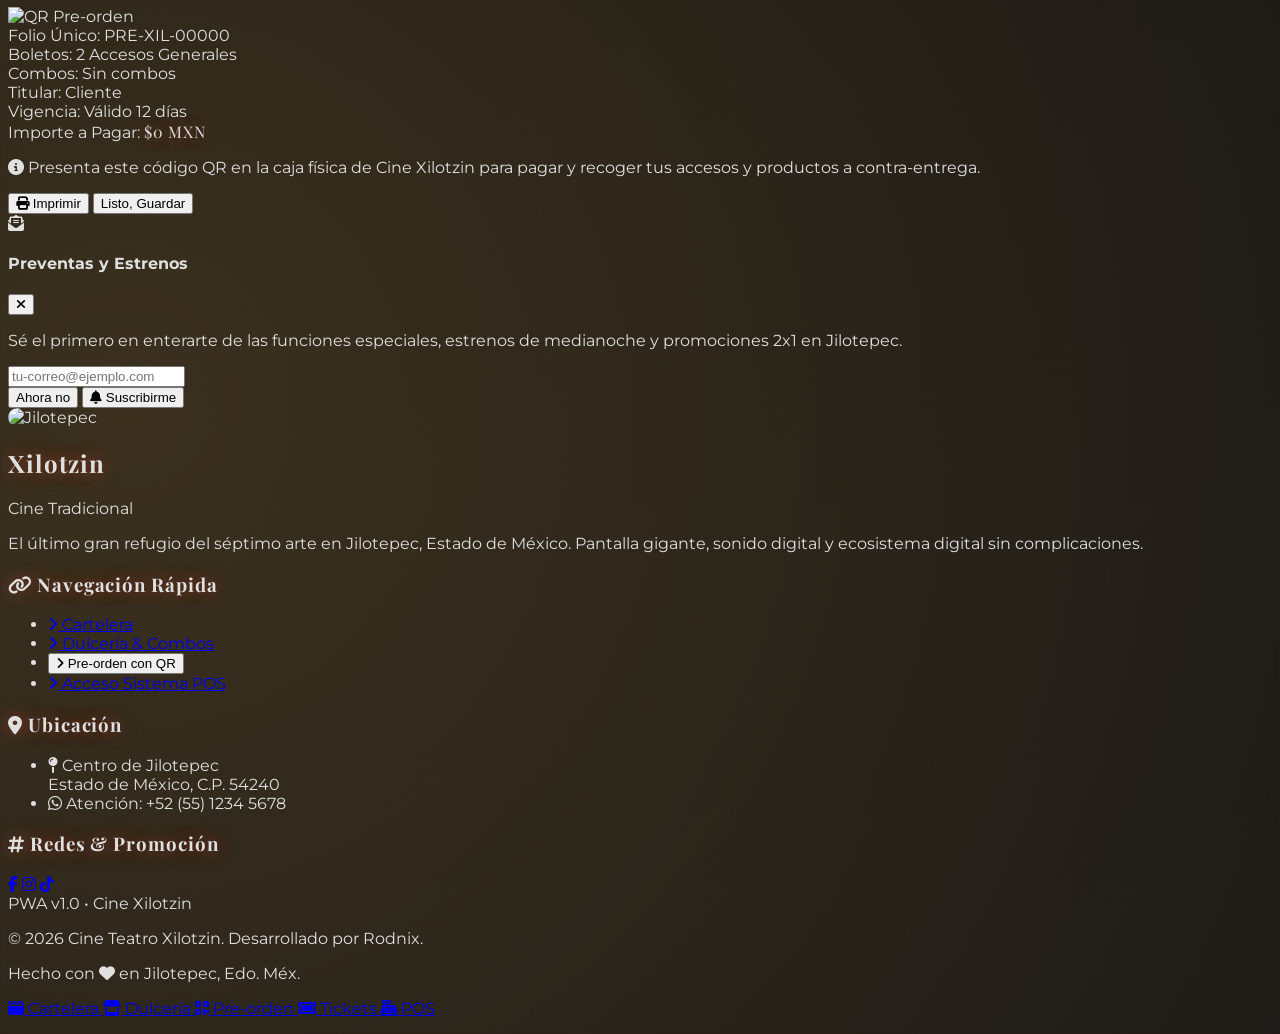
==== commit fdf278cd: "fix: restringir seleccion de butacas exclusivamente a taquilla pos y remover enlaces publicos" ====
--- a/index.html
+++ b/index.html
@@ -140,9 +140,6 @@
                     <a href="index.html" class="flex items-center gap-2 text-white transition-colors relative after:content-[''] after:absolute after:-bottom-2 after:left-0 after:w-full after:h-0.5 after:bg-cneRed">
                         <i class="fa-solid fa-clapperboard text-cneRed"></i> Cartelera
                     </a>
-                    <a href="asientos.html" class="flex items-center gap-2 hover:text-white transition-colors relative after:content-[''] after:absolute after:-bottom-2 after:left-0 after:w-0 after:h-0.5 after:bg-white hover:after:w-full after:transition-all after:duration-300">
-                        <i class="fa-solid fa-chair text-cneRed"></i> Butacas Online
-                    </a>
                     <a href="dulceria.html" class="flex items-center gap-2 hover:text-white transition-colors relative after:content-[''] after:absolute after:-bottom-2 after:left-0 after:w-0 after:h-0.5 after:bg-white hover:after:w-full after:transition-all after:duration-300">
                         <i class="fa-solid fa-store text-cneRed"></i> Dulcería & Combos
                     </a>
@@ -267,16 +264,12 @@
                 </div>
 
                 <div class="mt-auto pt-6 border-t border-cneBorder flex flex-col sm:flex-row gap-3">
-                    <button onclick="abrirPreorden(null, null)" class="flex-1 bg-gradient-to-r from-cneRed to-red-700 text-white px-5 py-3.5 rounded-xl font-sans font-black text-xs uppercase tracking-widest hover:scale-[1.02] hover:shadow-[0_0_25px_rgba(225,29,47,0.45)] transition-all flex items-center justify-center gap-2 text-center leading-tight shadow-lg">
+                    <button onclick="abrirPreorden(null, null)" class="flex-1 bg-gradient-to-r from-cneRed to-red-700 text-white px-5 py-4 rounded-xl font-sans font-black text-xs uppercase tracking-widest hover:scale-[1.02] hover:shadow-[0_0_25px_rgba(225,29,47,0.45)] transition-all flex items-center justify-center gap-2 text-center leading-tight shadow-lg">
                         <i class="fa-solid fa-qrcode text-base shrink-0"></i>
-                        <span>Pre-orden (Ticket QR)</span>
+                        <span>Generar Pre-orden (Ticket QR)</span>
                     </button>
-                    <button onclick="abrirSeleccionAsientos(null, null)" class="flex-1 bg-white/10 hover:bg-cneGold hover:text-black text-white px-5 py-3.5 rounded-xl font-sans font-bold text-xs uppercase tracking-widest border border-white/20 transition-all flex items-center justify-center gap-2 text-center leading-tight">
-                        <i class="fa-solid fa-chair text-base shrink-0"></i>
-                        <span>Elegir Butacas Online</span>
-                    </button>
-                    <a id="modal-trailer-btn" href="#" target="_blank" class="hidden sm:flex items-center justify-center gap-2 px-5 py-3.5 rounded-xl border border-cneBorder text-white hover:bg-cneBorder hover:border-white transition-all font-sans font-bold text-xs uppercase tracking-widest shrink-0">
-                        <i class="fa-brands fa-youtube text-cneRed text-base"></i> Tráiler
+                    <a id="modal-trailer-btn" href="#" target="_blank" class="flex items-center justify-center gap-2 px-5 py-4 rounded-xl border border-cneBorder text-white hover:bg-cneBorder hover:border-white transition-all font-sans font-bold text-xs uppercase tracking-widest shrink-0">
+                        <i class="fa-brands fa-youtube text-cneRed text-base"></i> Ver Tráiler
                     </a>
                 </div>
             </div>
@@ -540,10 +533,6 @@
         <a href="index.html" class="flex-1 flex flex-col items-center justify-center text-cneRed">
             <i class="fa-solid fa-clapperboard text-sm"></i>
             <span class="text-[8px] font-sans font-bold uppercase tracking-wider mt-0.5">Cartelera</span>
-        </a>
-        <a href="asientos.html" class="flex-1 flex flex-col items-center justify-center text-cneMuted hover:text-white transition-colors">
-            <i class="fa-solid fa-chair text-sm"></i>
-            <span class="text-[8px] font-sans font-bold uppercase tracking-wider mt-0.5">Butacas</span>
         </a>
         <a href="dulceria.html" class="flex-1 flex flex-col items-center justify-center text-cneMuted hover:text-white transition-colors">
             <i class="fa-solid fa-store text-sm"></i>
